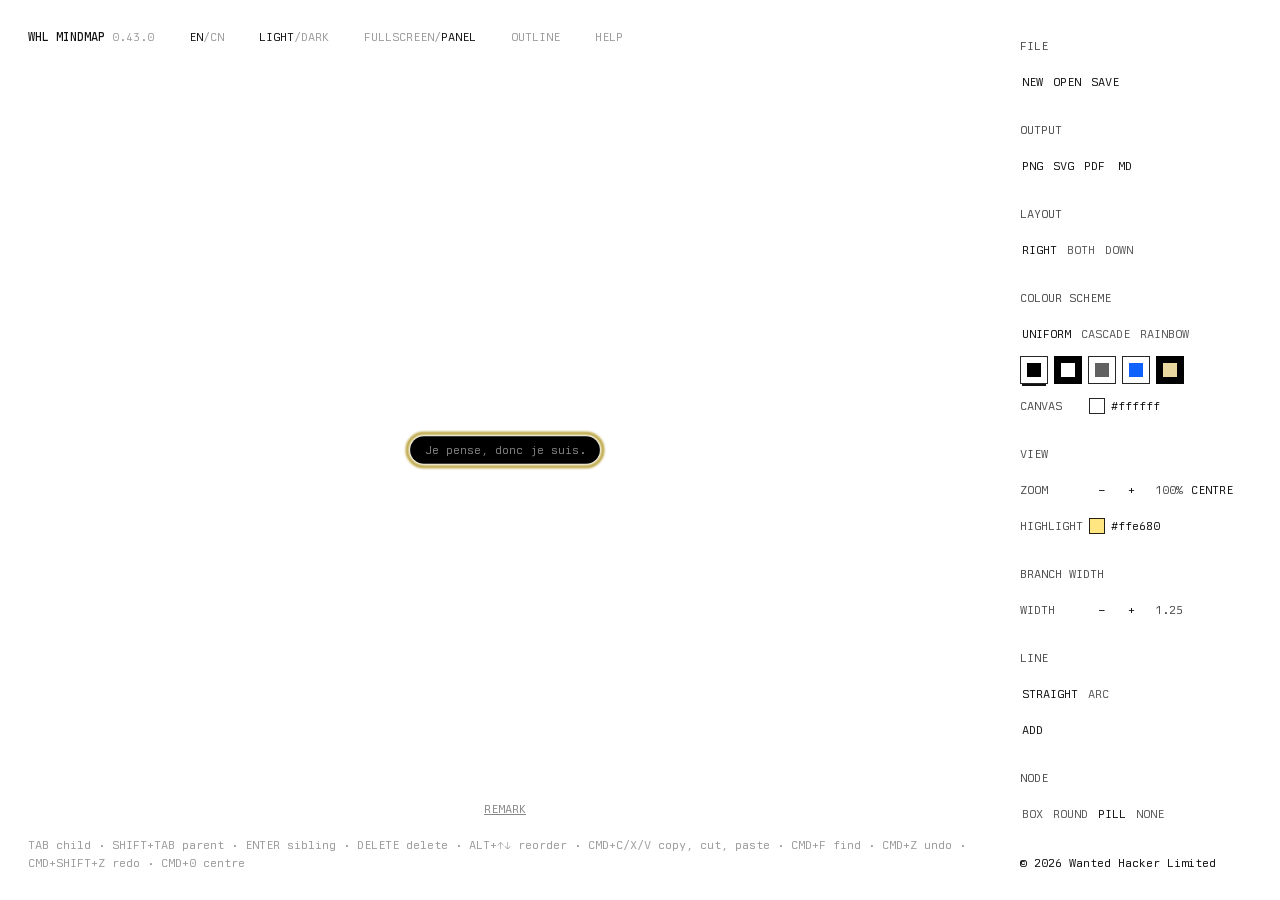
==== mindmap-preview/index.html @ 9b525551 "Deploy Mindmap 0.43.0 to the preview path only Publish the committed package from Mindmap candidate " ====
<!DOCTYPE html>
<!-- WHL Mindmap: a single-page mind-map editor. What it does and how it is
	used: SPEC.md; how to run it: README.md. Everything runs in this page;
	nothing is sent anywhere. -->
<html lang="en-GB">
<head>
<meta charset="utf-8">
<meta name="viewport" content="width=device-width, initial-scale=1, viewport-fit=cover">
<title>WHL Mindmap</title>
<!-- Favicon: IBM Carbon Design System "Model", @carbon/icons 11.92.0.
	Copyright IBM Corp. 2016, 2023. Apache-2.0; licence copied below.
	Source: https://unpkg.com/@carbon/icons@11.92.0/svg/32/model.svg
	Pristine source: src/page/carbon-model.svg. Geometry unchanged in favicon.svg;
	#111 fill and white ground added, PNG rasterised from that SVG.
	Behaviour (by eye): Model reads at 16px and 32px on light and dark tab bars.
	PNG supports Safari before SVG favicons; SVG-capable browsers can prefer
	the last declaration. Both ship in the existing index.html/src archive. -->
<link rel="icon" type="image/png" sizes="32x32" href="src/page/favicon.png">
<link rel="icon" type="image/svg+xml" sizes="any" href="src/page/favicon.svg">
<link rel="stylesheet" href="styles/base.css">
<link rel="stylesheet" href="styles/page.css">
<link rel="stylesheet" href="styles/panel.css">
<link rel="stylesheet" href="styles/picker.css">
<link rel="stylesheet" href="styles/canvas.css">
</head>
<body>

<!-- Carbon icons the page's words draw in more than one place, each kept
	once as a symbol and drawn where it is used: the up and down arrows of the
	reorder keys, in the foot and the help. The house face draws ↑ and ↓ at its
	x-height, specks at the interface's 12 pixels that read as + (found in
	use, 2026-11-13). Each arrow's view is the arrow alone, a unit and a half
	of room each side, so it fills the one character's cell the glyph took,
	and the heads of ↑ and ↓ side by side stay apart. -->
<svg class="symbols" aria-hidden="true">
<symbol id="arrow-up" viewBox="4.5 4 23 24"><path d="M16 4 6 14 7.41 15.41 15 7.83 15 28 17 28 17 7.83 24.59 15.41 26 14 16 4z"/></symbol>
<symbol id="arrow-down" viewBox="4.5 4 23 24"><path d="M24.59 16.59 17 24.17 17 4 15 4 15 24.17 7.41 16.59 6 18 16 28 26 18 24.59 16.59z"/></symbol>
</svg>

<!-- The shell, Alluvial's: one grid of four columns — the outline, the
	canvas, the help, the control panel — each folded column 0px wide, opened
	by a class of its own on the shell, and the change slides. -->
<div id="shell" class="with-panel">

<!-- The outline: the map as an indented list, kept in step with it, folded
	until OUTLINE. Its lines are written by the page. -->
<aside id="outline">
<div class="body"><button class="sheet-close" type="button" aria-label="close" data-cn-aria-label="關閉"><svg viewBox="0 0 32 32" fill="currentColor" aria-hidden="true"><path d="M24 9.4 22.6 8 16 14.6 9.4 8 8 9.4 14.6 16 8 22.6 9.4 24 16 17.4 22.6 24 24 22.6 17.4 16z"/></svg></button><div id="outline-rows" role="tree" tabindex="-1" aria-label="Outline" data-cn-aria-label="大綱"></div></div>
</aside>

<main id="main">
<!-- The map. The stage takes every pointer and wheel; the SVG draws the map
	inside one group the view moves and scales. -->
<div id="stage">
<svg id="map" xmlns="http://www.w3.org/2000/svg" role="img" aria-label="The mind map" data-cn-aria-label="思維導圖"><g id="viewport"></g></svg>
<div id="marquee" class="hidden"></div>
<textarea id="text-editor" class="hidden" spellcheck="false" aria-label="Node text" data-cn-aria-label="節點文本"></textarea>
</div>

<!-- The toggles, the notices, the remark and the foot lie over the canvas.
	The layer takes no pointer events, so clicks fall through to the map; its
	children take them back. -->
<div id="foreground">
<div id="lead">
<!-- HELP is always the title line's last button, at the master's word
	(2026-11-13, 12:38, #29): a button added later goes before it. -->
<div id="title-line"><div id="title"></div><div id="tools">
<button id="language" title="Interface language" data-cn-title="界面語言" aria-label="Interface language" data-cn-aria-label="界面語言"><span id="language-en" class="on">EN</span><span>/</span><span id="language-cn">CN</span></button>
<button id="appearance" title="Light or dark map" data-cn-title="淺色或深色導圖" aria-label="Light or dark map" data-cn-aria-label="淺色或深色導圖"><span id="appearance-light" data-cn="淺">LIGHT</span><span>/</span><span id="appearance-dark" class="on" data-cn="深">DARK</span></button>
<button id="view" title="Show or hide the control panel" data-cn-title="顯示或隱藏操作面板" aria-label="Show or hide the control panel" data-cn-aria-label="顯示或隱藏操作面板"><span id="view-full" data-cn="全屏">FULLSCREEN</span><span>/</span><span id="view-panel" class="on" data-cn="面板">PANEL</span></button>
<button id="outline-button" title="Open or fold the outline" data-cn-title="展開或收起大綱" aria-label="Open or fold the outline" data-cn-aria-label="展開或收起大綱" data-cn="大綱">OUTLINE</button>
<button id="help-button" title="Open or fold the help" data-cn-title="展開或收起幫助" aria-label="Open or fold the help" data-cn-aria-label="展開或收起幫助" data-cn="幫助">HELP</button>
</div></div>
<!-- The find field, under the title line while Cmd+F has it open: the words
	to find, and which match of how many was gone to. -->
<div id="find" class="hidden"><input id="find-field" type="text" spellcheck="false" autocomplete="off" placeholder="Find" data-cn-placeholder="查找" aria-label="Find nodes by their words or remark" data-cn-aria-label="按文本或備註查找節點"><span id="find-count" aria-live="polite"></span></div>
<div id="note" class="hidden" role="status"></div>
</div>

<div id="foot">
<!-- The selected node's remark, fixed at the bottom centre of the canvas:
	content, so by the map and not among the controls. It has no title: the
	page gives the field its name, in the live language, as its placeholder. -->
<div id="remark-area" class="hidden">
<input id="remark" type="text" spellcheck="false" autocomplete="off" aria-describedby="remark-notice remark-original">
<label id="remark-prompt" for="remark" aria-hidden="true"></label>
<span id="remark-notice" role="status" hidden></span>
<span id="remark-original" hidden></span>
</div>
<!-- The foot's line: held back, at its left, the main keys, in the keyboard
	map's own words (SPEC.md, The keyboard); double-click edits a node too but
	is not listed. Each hint is one piece that does not break, with its own
	Chinese, so a narrow line folds between hints; nor does the space before
	each separator, so a folded line never starts with one. The arrows of the
	reorder keys are the symbols above, named for screen readers. -->
<div id="foot-line">
<div id="keys"><span class="hint" data-cn="TAB 子節點">TAB child</span>&nbsp;· <span class="hint" data-cn="SHIFT+TAB 父節點">SHIFT+TAB parent</span>&nbsp;· <span class="hint" data-cn="ENTER 同級節點">ENTER sibling</span>&nbsp;· <span class="hint" data-cn="DELETE 刪除">DELETE delete</span>&nbsp;· <span class="hint">ALT+<svg class="key-arrow" role="img" aria-label="up" data-cn-aria-label="上"><use href="#arrow-up"/></svg><svg class="key-arrow" role="img" aria-label="down" data-cn-aria-label="下"><use href="#arrow-down"/></svg> <span data-cn="調整順序">reorder</span></span>&nbsp;· <span class="hint" data-cn="CMD+C/X/V 複製、剪切、粘貼">CMD+C/X/V copy, cut, paste</span>&nbsp;· <span class="hint" data-cn="CMD+F 查找">CMD+F find</span>&nbsp;· <span class="hint" data-cn="CMD+Z 撤銷">CMD+Z undo</span>&nbsp;· <span class="hint" data-cn="CMD+SHIFT+Z 重做">CMD+SHIFT+Z redo</span>&nbsp;· <span class="hint" data-cn="CMD+0 居中">CMD+0 centre</span></div>
</div>
</div>
</div>
</main>

<!-- The help: twice the control panel's width, folded until HELP. Its body
	is as wide as the open column, so the text holds still while it slides. -->
<aside id="help">
<div class="body"><button class="sheet-close" type="button" aria-label="close" data-cn-aria-label="關閉"><svg viewBox="0 0 32 32" fill="currentColor" aria-hidden="true"><path d="M24 9.4 22.6 8 16 14.6 9.4 8 8 9.4 14.6 16 8 22.6 9.4 24 16 17.4 22.6 24 24 22.6 17.4 16z"/></svg></button><div id="help-text"></div></div>
</aside>

<aside id="toolbar">
<div id="rail">
<div id="blocks">

<!-- File: the map's own file in and out. -->
<section class="panel">
	<h2 data-cn="文件">File</h2>
	<div class="control-row">
		<button class="word" data-command="new" data-cn="新建">New</button>
		<button class="word" data-command="open" data-cn="打開">Open</button>
		<button class="word" data-command="save" data-cn="保存">Save</button>
	</div>
</section>

<!-- Output: the map as a picture or an outline. -->
<section class="panel">
	<h2 data-cn="輸出">Output</h2>
	<div class="control-row">
		<button class="word" data-command="png">PNG</button>
		<button class="word" data-command="svg">SVG</button>
		<button class="word" data-command="pdf">PDF</button>
		<button class="word" data-command="markdown">MD</button>
	</div>
</section>

<!-- The map as a whole: its layout, colour scheme and independent Canvas. -->
<section class="panel">
	<h2 data-cn="布局">Layout</h2>
	<div class="control-row group" data-map="layout">
		<button class="word" data-value="right" data-cn="向右">Right</button>
		<button class="word" data-value="both" data-cn="兩側">Both</button>
		<button class="word" data-value="down" data-cn="向下">Down</button>
	</div>
</section>

<section class="panel" id="colour-scheme-panel">
	<h2 data-cn="配色方案">Colour scheme</h2>
	<div class="control-row group" data-map="colourScheme" role="group" aria-label="Colour scheme" data-cn-aria-label="配色方案">
		<button class="word" data-value="uniform" data-cn="全局同色" aria-pressed="false">Uniform</button>
		<button class="word" data-value="cascade" data-cn="層級配色" aria-pressed="false">Cascade</button>
		<button class="word" data-value="rainbow" data-cn="彩虹分支" aria-pressed="false">Rainbow</button>
	</div>
	<div class="control-row hidden" id="imported-colours" data-cn="已導入配色">Imported colours</div>
	<!-- Paired swatches are commands, not colour bindings. Their actual
		colours come from UNIFORM_PRESETS in model/colour-scheme.js. -->
	<div class="control-row uniform-presets" data-scheme-controls="uniform">
		<button type="button" class="uniform-swatch" data-uniform="0" aria-label="Black on white" data-cn-aria-label="黑色／白底" title="Black on white" data-cn-title="黑色／白底" aria-pressed="false"><span aria-hidden="true"></span></button>
		<button type="button" class="uniform-swatch" data-uniform="1" aria-label="White on black" data-cn-aria-label="白色／黑底" title="White on black" data-cn-title="白色／黑底" aria-pressed="false"><span aria-hidden="true"></span></button>
		<button type="button" class="uniform-swatch" data-uniform="2" aria-label="Grey on white" data-cn-aria-label="灰色／白底" title="Grey on white" data-cn-title="灰色／白底" aria-pressed="false"><span aria-hidden="true"></span></button>
		<button type="button" class="uniform-swatch" data-uniform="3" aria-label="IBM blue on white" data-cn-aria-label="IBM 藍／白底" title="IBM blue on white" data-cn-title="IBM 藍／白底" aria-pressed="false"><span aria-hidden="true"></span></button>
		<button type="button" class="uniform-swatch" data-uniform="4" aria-label="Pale gold on black" data-cn-aria-label="淡金色／黑底" title="Pale gold on black" data-cn-title="淡金色／黑底" aria-pressed="false"><span aria-hidden="true"></span></button>
	</div>
	<div class="control-row hidden" data-scheme-controls="cascade">
		<span class="label" data-cn="主色">Primary</span>
		<button type="button" class="chip" data-for="primary-colour" title="Pick" data-cn-title="選擇顏色" aria-label="Pick the primary colour" data-cn-aria-label="選擇主色"></button>
		<input type="text" class="hex" id="primary-colour" data-setting="primary" spellcheck="false" aria-label="Primary colour" data-cn-aria-label="主色">
	</div>
	<div class="control-row hidden" data-scheme-controls="rainbow">
		<label class="label" for="rainbow-chroma" data-cn="色度">Chroma</label>
		<input type="range" id="rainbow-chroma" data-setting="chroma" min="0" max="0.24" step="0.005" value="0.12" aria-label="Chroma" data-cn-aria-label="色度">
		<span class="value" data-shows="rainbow-chroma">0.12</span>
	</div>
	<div class="control-row">
		<span class="label" data-cn="畫布">Canvas</span>
		<button type="button" class="chip" data-for="canvas-colour" title="Pick" data-cn-title="選擇顏色" aria-label="Pick the canvas colour" data-cn-aria-label="選擇畫布顏色"></button>
		<input type="text" class="hex" id="canvas-colour" data-setting="canvas" spellcheck="false" aria-label="Canvas colour" data-cn-aria-label="畫布顏色">
	</div>
</section>

<!-- View: how large the map is shown, never how large it is exported. -->
<section class="panel">
	<h2 data-cn="視圖">View</h2>
	<div class="control-row">
		<span class="label" data-cn="縮放">Zoom</span>
		<button class="word" data-command="zoom-out" title="Zoom out by 10%" data-cn-title="縮小 10%" aria-label="Zoom out by 10%" data-cn-aria-label="縮小 10%">−</button>
		<button class="word" data-command="zoom-in" title="Zoom in by 10%" data-cn-title="放大 10%" aria-label="Zoom in by 10%" data-cn-aria-label="放大 10%">+</button>
		<span class="value" id="zoom-value"></span>
		<button class="word" data-command="centre" data-cn="居中">Centre</button>
	</div>
	<div class="control-row">
		<span class="label" data-cn="高亮色">Highlight</span>
		<button type="button" class="chip" data-for="highlight-colour" title="Pick" data-cn-title="選擇顏色" aria-label="Pick the highlight colour" data-cn-aria-label="選擇高亮色"></button>
		<input type="text" class="hex" id="highlight-colour" data-setting="highlight" spellcheck="false" aria-label="Highlight colour" data-cn-aria-label="高亮色">
	</div>
</section>

<!-- Branch width belongs to the whole map and is always at hand, above
	every selection-only row so selecting never moves it (2026-11-13, #33). -->
<section class="panel" id="branch-width-panel">
	<h2 data-cn="分支寬度">Branch width</h2>
	<div class="control-row stepper" id="branch-width" data-style="branch" data-property="width" data-step="0.25" data-scope="map">
		<span class="label" data-cn="寬度">Width</span>
		<button class="word" data-steps="-1" title="Thinner" data-cn-title="變細" aria-label="Make the branch thinner" data-cn-aria-label="分支變細">−</button>
		<button class="word" data-steps="1" title="Thicker" data-cn-title="變粗" aria-label="Make the branch thicker" data-cn-aria-label="分支變粗">+</button>
		<span class="value"></span>
	</div>
</section>

<!-- Below here the panel's sections show only with a selection: the
	Line section's form and ADD are always there, its own rows only with a
	line selected; Node and Branch only with nodes selected. They stand under every
	section always shown, so showing or hiding them moves nothing else. -->

<!-- Line: auxiliary lines between any two nodes. The form every line of
	the map takes, straight or arc, and ADD are always here; the rows under
	them are the selected line's own. A line has no SHAPE: every corner of a
	straight line is round (2026-11-12). -->
<section class="panel" id="line-panel">
	<h2 data-cn="輔助線">Line</h2>
	<div class="control-row group" data-map="lineForm">
		<button class="word" data-value="straight" data-cn="直線">Straight</button>
		<button class="word" data-value="arc" data-cn="弧線">Arc</button>
	</div>
	<div class="control-row">
		<button class="word" data-command="add-line" data-cn="添加">Add</button>
	</div>
	<div id="line-rows">
		<div class="control-row">
			<span class="label" data-cn="標籤">Label</span>
			<input type="text" id="line-label" class="wide" spellcheck="false" aria-label="Line label" data-cn-aria-label="輔助線標籤">
		</div>
		<div class="control-row">
			<span class="label" data-cn="顏色">Colour</span>
			<button type="button" class="chip" data-for="line-colour" title="Pick" data-cn-title="選擇顏色" aria-label="Pick the line colour" data-cn-aria-label="選擇輔助線顏色"></button>
			<input type="text" class="hex" id="line-colour" data-style="line" data-property="colour" spellcheck="false" aria-label="Line colour" data-cn-aria-label="輔助線顏色">
		</div>
		<div class="control-row stepper" id="line-width" data-style="line" data-property="width" data-step="0.25">
			<span class="label" data-cn="寬度">Width</span>
			<button class="word" data-steps="-1" title="Thinner" data-cn-title="變細" aria-label="Make the line thinner" data-cn-aria-label="輔助線變細">−</button>
			<button class="word" data-steps="1" title="Thicker" data-cn-title="變粗" aria-label="Make the line thicker" data-cn-aria-label="輔助線變粗">+</button>
			<span class="value"></span>
		</div>
		<div class="control-row group" data-style="line" data-property="dash">
			<button class="word" data-value="solid" data-cn="實線">Solid</button>
			<button class="word" data-value="dashed" data-cn="虛線">Dashed</button>
			<button class="word" data-value="dotted" data-cn="點線">Dotted</button>
		</div>
		<div class="control-row">
			<button class="word" data-command="default-line" data-cn="設為默認">Set as default</button>
			<button class="word" data-command="delete-line" data-cn="刪除">Delete</button>
		</div>
	</div>
</section>

<!-- Node: the selected nodes' look. Shown while nodes are selected. -->
<section class="panel" id="node-panel">
	<h2 id="node-heading">Node</h2>
	<div class="control-row group" data-style="node" data-property="shape">
		<button class="word" data-value="box" data-cn="矩形">Box</button>
		<button class="word" data-value="round" data-cn="圓角">Round</button>
		<button class="word" data-value="pill" data-cn="膠囊">Pill</button>
		<button class="word" data-value="none" data-cn="無">None</button>
	</div>
	<div class="control-row">
		<span class="label" data-cn="填充">Fill</span>
		<button type="button" class="chip" data-for="node-fill" title="Pick" data-cn-title="選擇顏色" aria-label="Pick the fill" data-cn-aria-label="選擇填充顏色"></button>
		<input type="text" class="hex" id="node-fill" data-style="node" data-property="fill" spellcheck="false" aria-label="Fill" data-cn-aria-label="填充">
	</div>
	<div class="control-row">
		<span class="label" data-cn="邊框">Border</span>
		<button type="button" class="chip" data-for="node-border" title="Pick" data-cn-title="選擇顏色" aria-label="Pick the border" data-cn-aria-label="選擇邊框顏色"></button>
		<input type="text" class="hex" id="node-border" data-style="node" data-property="border" spellcheck="false" aria-label="Border" data-cn-aria-label="邊框">
	</div>
	<div class="control-row stepper" id="node-border-width" data-style="node" data-property="borderWidth" data-step="1">
		<span class="label" data-cn="寬度">Width</span>
		<button class="word" data-steps="-1" title="Thinner" data-cn-title="變細" aria-label="Make the border thinner" data-cn-aria-label="邊框變細">−</button>
		<button class="word" data-steps="1" title="Thicker" data-cn-title="變粗" aria-label="Make the border thicker" data-cn-aria-label="邊框變粗">+</button>
		<span class="value"></span>
	</div>
	<div class="control-row group" data-style="node" data-property="font">
		<button class="word" data-value="mono" data-cn="等寬">Mono</button>
		<button class="word" data-value="sans" data-cn="無襯線">Sans</button>
		<button class="word" data-value="serif" data-cn="襯線">Serif</button>
	</div>
	<div class="control-row">
		<span class="label" data-cn="字號">Size</span>
		<input type="range" id="node-font-size" data-style="node" data-property="fontSize" min="8" max="72" step="1" aria-label="Font size" data-cn-aria-label="字號">
		<span class="value" data-shows="node-font-size"></span>
	</div>
	<div class="control-row">
		<span class="label" data-cn="文字顏色">Text</span>
		<button type="button" class="chip" data-for="node-text-colour" title="Pick" data-cn-title="選擇顏色" aria-label="Pick the text colour" data-cn-aria-label="選擇文字顏色"></button>
		<input type="text" class="hex" id="node-text-colour" data-style="node" data-property="textColour" spellcheck="false" aria-label="Text colour" data-cn-aria-label="文字顏色">
	</div>
	<div class="control-row">
		<button class="word" data-command="default-node" data-cn="設為默認">Set as default</button>
		<button class="word" data-command="clear-style" data-cn="清除">Clear</button>
	</div>
</section>

<!-- Branch: the lines from the selected nodes to their parents. -->
<section class="panel" id="branch-panel">
	<h2 data-cn="分支">Branch</h2>
	<div class="control-row group" data-style="branch" data-property="shape">
		<button class="word" data-value="curve" data-cn="曲線">Curve</button>
		<button class="word" data-value="elbow" data-cn="折線">Elbow</button>
		<button class="word" data-value="straight" data-cn="直線">Straight</button>
	</div>
	<div class="control-row">
		<span class="label" data-cn="顏色">Colour</span>
		<button type="button" class="chip" data-for="branch-colour" title="Pick" data-cn-title="選擇顏色" aria-label="Pick the branch colour" data-cn-aria-label="選擇分支顏色"></button>
		<input type="text" class="hex" id="branch-colour" data-style="branch" data-property="colour" spellcheck="false" aria-label="Branch colour" data-cn-aria-label="分支顏色">
	</div>
	<div class="control-row group" data-style="branch" data-property="dash">
		<button class="word" data-value="solid" data-cn="實線">Solid</button>
		<button class="word" data-value="dashed" data-cn="虛線">Dashed</button>
	</div>
</section>

</div>
</div>
<!-- The copyright stands at the panel's foot, below what scrolls. -->
<div id="copy">© 2026 Wanted Hacker Limited</div>
</aside>

</div>

<!-- The colour picker, the house's (the Gradient tool's): a hue strip over a
	chroma × lightness field. Opened from the chip beside any hex field, it
	edits that field. It floats over the shell, so it stands outside it. The
	close icon is an IBM Carbon Design System glyph (Apache-2.0). -->
<div id="picker" class="hidden">
	<button id="picker-close" type="button" title="Close" data-cn-title="關閉" aria-label="Close" data-cn-aria-label="關閉"><svg viewBox="0 0 32 32" fill="currentColor" aria-hidden="true"><path d="M24 9.4 22.6 8 16 14.6 9.4 8 8 9.4 14.6 16 8 22.6 9.4 24 16 17.4 22.6 24 24 22.6 17.4 16z"/></svg></button>
	<div id="hue-wrap"><canvas id="hue" width="176" height="14"></canvas><div id="hue-dot"></div></div>
	<div id="field-wrap"><canvas id="field" width="132" height="88"></canvas><div id="dot"></div></div>
	<div class="picker-row"><input type="text" id="picker-hex" spellcheck="false" aria-label="Hex" data-cn-aria-label="十六進制顏色代碼"></div>
</div>

<input type="file" id="open-file" accept=".json,.md,.markdown,.txt,application/json,text/markdown,text/plain" hidden>

<script type="module" src="src/page/page.js"></script>

</body>
</html>

<!-- The favicon's Apache-2.0 licence, copied from @carbon/icons 11.92.0/LICENSE.
	Kept in this shipped file so the existing deployment archive carries it.

Apache License
Version 2.0, January 2004
http://www.apache.org/licenses/

TERMS AND CONDITIONS FOR USE, REPRODUCTION, AND DISTRIBUTION

1. Definitions.

"License" shall mean the terms and conditions for use, reproduction,
and distribution as defined by Sections 1 through 9 of this document.

"Licensor" shall mean the copyright owner or entity authorized by
the copyright owner that is granting the License.

"Legal Entity" shall mean the union of the acting entity and all
other entities that control, are controlled by, or are under common
control with that entity. For the purposes of this definition,
"control" means (i) the power, direct or indirect, to cause the
direction or management of such entity, whether by contract or
otherwise, or (ii) ownership of fifty percent (50%) or more of the
outstanding shares, or (iii) beneficial ownership of such entity.

"You" (or "Your") shall mean an individual or Legal Entity
exercising permissions granted by this License.

"Source" form shall mean the preferred form for making modifications,
including but not limited to software source code, documentation
source, and configuration files.

"Object" form shall mean any form resulting from mechanical
transformation or translation of a Source form, including but
not limited to compiled object code, generated documentation,
and conversions to other media types.

"Work" shall mean the work of authorship, whether in Source or
Object form, made available under the License, as indicated by a
copyright notice that is included in or attached to the work
(an example is provided in the Appendix below).

"Derivative Works" shall mean any work, whether in Source or Object
form, that is based on (or derived from) the Work and for which the
editorial revisions, annotations, elaborations, or other modifications
represent, as a whole, an original work of authorship. For the purposes
of this License, Derivative Works shall not include works that remain
separable from, or merely link (or bind by name) to the interfaces of,
the Work and Derivative Works thereof.

"Contribution" shall mean any work of authorship, including
the original version of the Work and any modifications or additions
to that Work or Derivative Works thereof, that is intentionally
submitted to Licensor for inclusion in the Work by the copyright owner
or by an individual or Legal Entity authorized to submit on behalf of
the copyright owner. For the purposes of this definition, "submitted"
means any form of electronic, verbal, or written communication sent
to the Licensor or its representatives, including but not limited to
communication on electronic mailing lists, source code control systems,
and issue tracking systems that are managed by, or on behalf of, the
Licensor for the purpose of discussing and improving the Work, but
excluding communication that is conspicuously marked or otherwise
designated in writing by the copyright owner as "Not a Contribution."

"Contributor" shall mean Licensor and any individual or Legal Entity
on behalf of whom a Contribution has been received by Licensor and
subsequently incorporated within the Work.

2. Grant of Copyright License. Subject to the terms and conditions of
this License, each Contributor hereby grants to You a perpetual,
worldwide, non-exclusive, no-charge, royalty-free, irrevocable
copyright license to reproduce, prepare Derivative Works of,
publicly display, publicly perform, sublicense, and distribute the
Work and such Derivative Works in Source or Object form.

3. Grant of Patent License. Subject to the terms and conditions of
this License, each Contributor hereby grants to You a perpetual,
worldwide, non-exclusive, no-charge, royalty-free, irrevocable
(except as stated in this section) patent license to make, have made,
use, offer to sell, sell, import, and otherwise transfer the Work,
where such license applies only to those patent claims licensable
by such Contributor that are necessarily infringed by their
Contribution(s) alone or by combination of their Contribution(s)
with the Work to which such Contribution(s) was submitted. If You
institute patent litigation against any entity (including a
cross-claim or counterclaim in a lawsuit) alleging that the Work
or a Contribution incorporated within the Work constitutes direct
or contributory patent infringement, then any patent licenses
granted to You under this License for that Work shall terminate
as of the date such litigation is filed.

4. Redistribution. You may reproduce and distribute copies of the
Work or Derivative Works thereof in any medium, with or without
modifications, and in Source or Object form, provided that You
meet the following conditions:

(a) You must give any other recipients of the Work or
Derivative Works a copy of this License; and

(b) You must cause any modified files to carry prominent notices
stating that You changed the files; and

(c) You must retain, in the Source form of any Derivative Works
that You distribute, all copyright, patent, trademark, and
attribution notices from the Source form of the Work,
excluding those notices that do not pertain to any part of
the Derivative Works; and

(d) If the Work includes a "NOTICE" text file as part of its
distribution, then any Derivative Works that You distribute must
include a readable copy of the attribution notices contained
within such NOTICE file, excluding those notices that do not
pertain to any part of the Derivative Works, in at least one
of the following places: within a NOTICE text file distributed
as part of the Derivative Works; within the Source form or
documentation, if provided along with the Derivative Works; or,
within a display generated by the Derivative Works, if and
wherever such third-party notices normally appear. The contents
of the NOTICE file are for informational purposes only and
do not modify the License. You may add Your own attribution
notices within Derivative Works that You distribute, alongside
or as an addendum to the NOTICE text from the Work, provided
that such additional attribution notices cannot be construed
as modifying the License.

You may add Your own copyright statement to Your modifications and
may provide additional or different license terms and conditions
for use, reproduction, or distribution of Your modifications, or
for any such Derivative Works as a whole, provided Your use,
reproduction, and distribution of the Work otherwise complies with
the conditions stated in this License.

5. Submission of Contributions. Unless You explicitly state otherwise,
any Contribution intentionally submitted for inclusion in the Work
by You to the Licensor shall be under the terms and conditions of
this License, without any additional terms or conditions.
Notwithstanding the above, nothing herein shall supersede or modify
the terms of any separate license agreement you may have executed
with Licensor regarding such Contributions.

6. Trademarks. This License does not grant permission to use the trade
names, trademarks, service marks, or product names of the Licensor,
except as required for reasonable and customary use in describing the
origin of the Work and reproducing the content of the NOTICE file.

7. Disclaimer of Warranty. Unless required by applicable law or
agreed to in writing, Licensor provides the Work (and each
Contributor provides its Contributions) on an "AS IS" BASIS,
WITHOUT WARRANTIES OR CONDITIONS OF ANY KIND, either express or
implied, including, without limitation, any warranties or conditions
of TITLE, NON-INFRINGEMENT, MERCHANTABILITY, or FITNESS FOR A
PARTICULAR PURPOSE. You are solely responsible for determining the
appropriateness of using or redistributing the Work and assume any
risks associated with Your exercise of permissions under this License.

8. Limitation of Liability. In no event and under no legal theory,
whether in tort (including negligence), contract, or otherwise,
unless required by applicable law (such as deliberate and grossly
negligent acts) or agreed to in writing, shall any Contributor be
liable to You for damages, including any direct, indirect, special,
incidental, or consequential damages of any character arising as a
result of this License or out of the use or inability to use the
Work (including but not limited to damages for loss of goodwill,
work stoppage, computer failure or malfunction, or any and all
other commercial damages or losses), even if such Contributor
has been advised of the possibility of such damages.

9. Accepting Warranty or Additional Liability. While redistributing
the Work or Derivative Works thereof, You may choose to offer,
and charge a fee for, acceptance of support, warranty, indemnity,
or other liability obligations and/or rights consistent with this
License. However, in accepting such obligations, You may act only
on Your own behalf and on Your sole responsibility, not on behalf
of any other Contributor, and only if You agree to indemnify,
defend, and hold each Contributor harmless for any liability
incurred by, or claims asserted against, such Contributor by reason
of your accepting any such warranty or additional liability.

END OF TERMS AND CONDITIONS

APPENDIX: How to apply the Apache License to your work.

To apply the Apache License to your work, attach the following
boilerplate notice, with the fields enclosed by brackets "{}"
replaced with your own identifying information. (Don't include
the brackets!) The text should be enclosed in the appropriate
comment syntax for the file format. We also recommend that a
file or class name and description of purpose be included on the
same "printed page" as the copyright notice for easier
identification within third-party archives.

Copyright 2015 IBM Corp.

Licensed under the Apache License, Version 2.0 (the "License");
you may not use this file except in compliance with the License.
You may obtain a copy of the License at

http://www.apache.org/licenses/LICENSE-2.0

Unless required by applicable law or agreed to in writing, software
distributed under the License is distributed on an "AS IS" BASIS,
WITHOUT WARRANTIES OR CONDITIONS OF ANY KIND, either express or implied.
See the License for the specific language governing permissions and
limitations under the License.
-->
---- mindmap-preview/styles/base.css ----
/* WHL Mindmap — the entry stylesheet: the order of every layer, the house
	face, the tokens, and the element defaults. The other files each fill one
	layer: page (the shell and what lies over the canvas), panel (the
	controls), picker (the colour picker), canvas (the map). */
@layer base, page, panel, picker, canvas;

@layer base {
	/* Berkeley Mono lives beside the page as berkeley.woff2, exactly as it does
		beside Gradient and Alluvial; a machine with neither the file nor the
		installed face steps down to IBM Plex Mono. The face is licensed per seat
		and never enters the repository (.gitignore bars *.woff2). */
	@font-face {
		font-family: "Berkeley Mono";
		src: url(../berkeley.woff2) format("woff2");
		font-weight: 100 900;
		font-stretch: 60% 100%;
		font-style: oblique -16deg 0deg;
		font-display: block;
	}

	:root {
		/* The house law for every WHL site: Berkeley Mono, IBM Plex Mono,
			monospace — one size, one set of weight rules. No face is embedded for
			the Chinese interface; it takes whatever the system hands it. The
			Chinese face is IBM Plex Sans TC, since every app on whl.ltd writes
			Traditional Chinese only (the master's rule, 2026-11-12). */
		--mindmap-font-mono: "Berkeley Mono", "IBM Plex Mono", "IBM Plex Sans TC", monospace;
		--base-font-size: 0.75rem;
		--base-line-height: 1.5;
		--base-row-height: 36px;                    /* one panel row = two line boxes */
		--base-min-width: 960px;                    /* the narrowest window the page is drawn for */
		--base-edge-gap: 3px;                       /* how far the layer over the canvas sits off the window's edge */
		--page-margin: 4ch;                         /* content to edge — the house law */
		--panel-width: 252px;
		--panel-width-wide: calc(var(--panel-width) * 2);
		--panel-column: calc(var(--panel-width) + var(--page-margin) - 10px);
		--help-column: calc(var(--panel-column) * 2);
		--outline-column: var(--panel-column);
		/* The ground is the map's own background; the page sets it with the
			map. The ink and the interface's lines turn black on a light ground. */
		--ground: #0b0b0b;
		--ink: #ffffff;
		--line-strong: rgba(255, 255, 255, .34);
		--line-mid: rgba(255, 255, 255, .55);
		--line-soft: rgba(255, 255, 255, .28);
		--line-faint: rgba(255, 255, 255, .1);
		/* Ink held back, as an unchosen word is, in its colour rather than by
			the element's transparency, so what stands behind it can be solid. */
		--ink-held: rgba(255, 255, 255, .42);
		/* The edge of a thing that may wear the ground's own colour, such as
			the canvas colour's chip: a strength that stands 3 to 1 from every
			one of the 16.7 million grounds, a bright red being the hardest
			(3.33 at #f30404). The other lines fell to 1.7, and the chip vanished
			(found in use, 2026-11-12); 0.75 still fell to 2.77 on #f30000, and
			0.8 held by a hair, 3.05, too fine for the browser's rounding. */
		--line-edge: rgba(255, 255, 255, .85);
		--tile-fill: rgba(0, 0, 0, .62);
		/* The selection's glow, pale yellow unless the user picks another (page.js). */
		--highlight: #ffe680;
		/* The solid colour every band in the highlight is drawn in, laid over its
			ground already, which the page sets with the ground so the band is seen
			on it and its words read (colour.js, highlightOn); until it does, the
			highlight itself. */
		--highlight-mark: var(--highlight);
		/* The selection's glow, drawn so for the share of it its blur lets through. */
		--glow-mark: var(--highlight);
		--glow-strength: .4;
		/* The z-index registry. */
		--z-editor: 5;
		--z-foreground: 10;
		--z-picker: 20;
	}

	/* Black on a light ground reads lighter than white on a dark one at the
		same alpha, so each line is a touch heavier in black. */
	:root.ink-dark {
		--ink: #111111;
		--line-strong: rgba(0, 0, 0, .42);
		--line-mid: rgba(0, 0, 0, .62);
		--line-soft: rgba(0, 0, 0, .34);
		--line-faint: rgba(0, 0, 0, .12);
		--ink-held: rgba(17, 17, 17, .42);
		--line-edge: rgba(0, 0, 0, .85);
	}

	* { box-sizing: border-box; border-radius: 0 !important; }

	html, body { height: 100%; margin: 0; background: var(--ground); overscroll-behavior: none; }

	body {
		min-width: var(--base-min-width);
		overflow-x: auto;
		overflow-y: hidden;
		font-family: var(--mindmap-font-mono);
		font-size: var(--base-font-size);
		line-height: var(--base-line-height);
		color: var(--ink);
		-webkit-font-smoothing: antialiased;
	}

	button, input, select, textarea { font-family: inherit; font-size: inherit; color: inherit; }

	/* No focus box: nothing else in this interface is boxed. A button the
		keyboard has reached, in the title line, the outline, the help or the
		panel, is marked instead, at the master's word (#19), as a selected line
		of the outline is: on a band of the highlight, as it is drawn on the
		ground so it is seen there (--highlight-mark, page.js). A button the
		pointer pressed has let the focus go (keyboard.js), so only the
		keyboard's button is marked. The button is a stacking context of its
		own, so the band lies under its letters, not over them. A band is held
		back with any button held back, so each held-back button comes up to
		full strength while it is reached, beside its hover in its own layer;
		a chip is ringed instead, so its own colour shows (panel.css). */
	:focus, :focus-visible { outline: none; }
	button:focus-visible { position: relative; z-index: 0; }
	button:focus-visible::before {
		content: "";
		position: absolute;
		inset: 0;
		z-index: -1;
		background: var(--highlight-mark);
		pointer-events: none;
	}

	.hidden { display: none !important; }
}
---- mindmap-preview/styles/page.css ----
/* WHL Mindmap — the shell, and what lies over the canvas: the title line,
	the notices, the remark, the foot with its key hints; the outline column
	and the help column. */
@layer page {
	/* ── Shell: outline | canvas | help | panel, Alluvial's ───────────────
		One grid, four columns: a folded column is 0px wide, each opened by a
		class of its own on the shell, and the change slides. Each column
		clips, so its content is cut, not squeezed, while it slides; clip, not
		hidden, which a script may still scroll: the outline, narrow as it
		slid open, was scrolled sideways to bring its selected line into
		sight, and its lines slid back 29 pixels as it widened (found in
		test, 2026-11-13). */
	#shell {
		--outline-open: 0px;
		--help-open: 0px;
		--panel-open: 0px;
		display: grid;
		grid-template-rows: 1fr;
		grid-template-columns: var(--outline-open) 1fr var(--help-open) var(--panel-open);
		width: 100%;
		height: 100%;
		transition: grid-template-columns .2s ease;
	}
	#shell.with-outline { --outline-open: var(--outline-column); }
	#shell.with-help { --help-open: var(--help-column); }
	#shell.with-panel { --panel-open: var(--panel-column); }
	#outline, #main, #help, #toolbar { grid-row: 1; min-width: 0; min-height: 0; overflow: clip; }
	#outline { grid-column: 1; }
	#main { grid-column: 2; position: relative; }
	#help { grid-column: 3; }
	#toolbar { grid-column: 4; }

	/* ── Over the canvas ──────────────────────────────────────────────────
		The layer takes no pointer events, so the map below takes them; its
		children take them back, which also makes their text selectable. One
		column, as wide as the canvas and never wider, so what lies over the
		canvas folds within it: the title line stood in a column of its own,
		twice the panel's width, and ran past the canvas's edge, which cut
		OUTLINE to OUTLI with HELP open at 1440 wide (found in review,
		2026-11-13). */
	#foreground {
		position: absolute;
		inset: 0;
		z-index: var(--z-foreground);
		display: grid;
		grid-template-columns: minmax(0, 1fr);
		grid-template-rows: auto 1fr auto;
		gap: var(--base-edge-gap);
		padding: var(--base-edge-gap);
		padding-bottom: calc(var(--base-edge-gap) + env(safe-area-inset-bottom));
		pointer-events: none;
	}
	#foreground > * { pointer-events: auto; }
	/* The foot spans the canvas and, with the remark, stands tall over it:
		only what is in it takes the pointer, so the map under the rest of it
		can still be pressed, dragged and scrolled (found in review, 2026-11-12). */
	#foreground > #foot, #foot-line { pointer-events: none; }
	#remark-area { pointer-events: auto; }

	/* The lead spans the canvas, but only what is in it takes the pointer, so
		the map beside the title line can still be pressed. */
	#lead {
		grid-row: 1;
		margin: calc(var(--page-margin) - var(--base-edge-gap));
		-webkit-user-select: text;
		user-select: text;
		pointer-events: none;
	}
	#lead > * { pointer-events: auto; }

	/* The title line: the name and version, then the toggles five characters
		on and five apart — a flex row, so nothing is measured. As wide as what
		it holds, it is one line wherever the canvas is wide enough for it;
		where it is not, it folds between the name and the toggles, and then
		between toggles, a line under another, as the foot's hints fold, and
		no button is cut at the canvas's edge. */
	#title-line { display: flex; flex-wrap: wrap; column-gap: 5ch; width: fit-content; margin-bottom: calc(var(--base-line-height) * var(--base-font-size)); }
	/* The name is one line, never folded: the title line folds after it instead. */
	#title { font-weight: 500; white-space: nowrap; }
	/* The version shares the title's line but not its voice: a stamp, not part of the name. */
	#version { font-weight: 400; opacity: .4; }

	/* The toggles are two words with a slash between, the live one in full
		ink; HELP is one word, in full ink while the help is open. */
	#tools { display: flex; flex-wrap: wrap; column-gap: 5ch; }
	#language, #appearance, #view, #help-button, #outline-button {
		line-height: var(--base-line-height);
		background: none;
		border: 0;
		padding: 0;
		cursor: pointer;
		white-space: pre;
	}
	#language span, #appearance span, #view span, #help-button, #outline-button { opacity: .42; }
	#language span.on, #appearance span.on, #view span.on, #help-button.on, #outline-button.on { opacity: 1; }
	/* HELP and OUTLINE come up to full ink while the keyboard is on them, as
		their band is held back with them (base.css); a toggle's two words keep
		their strengths on its band, so it still says which is live. */
	#help-button:focus-visible, #outline-button:focus-visible { opacity: 1; }

	/* The find field: its words on the map's own ground, a hairline under
		them as under the remark, and which match of how many beside it, held back. */
	#find { display: flex; align-items: baseline; gap: 2ch; width: max-content; margin-top: calc(var(--base-line-height) * var(--base-font-size)); }
	#find-field {
		width: 24ch;
		margin: 0;
		padding: 0;
		border: 0;
		border-bottom: 1px solid var(--line-soft);
		background: var(--ground);
		color: inherit;
		line-height: var(--base-line-height);
	}
	#find-field::placeholder { color: inherit; opacity: .45; }
	#find-count { color: var(--ink-held); font-variant-numeric: tabular-nums; }

	/* A notice keeps a ground of its own: it is transient and must read over whatever map lies behind it. */
	#note {
		margin-top: calc(var(--base-line-height) * var(--base-font-size));
		width: max-content;
		max-width: var(--panel-width-wide);
		padding: 8px 18px;
		background: var(--tile-fill);
		backdrop-filter: blur(16px) saturate(1.2);
		-webkit-backdrop-filter: blur(16px) saturate(1.2);
		color: #ffffff;
	}

	#foot {
		grid-row: 3;
		align-self: end;
		margin: calc(var(--page-margin) - var(--base-edge-gap));
		-webkit-user-select: text;
		user-select: text;
	}
	/* The key hints at the left of the foot's line. Where the line is too
		short for them, they fold onto lines of their own above. */
	#foot-line { display: flex; align-items: flex-end; }
	/* Quiet: held back as an unchosen word is, never in the way. They stand
		on a backdrop of the canvas's own colour, a little wider than the words,
		so where the map runs under them no node's words show through (found in
		use, 2026-11-12); the edge is a shadow, so the words do not move.
		Behaviour (by eye): the hints read as quieter than the words of the page. */
	#keys {
		min-width: 0;
		text-align: left;
		color: var(--ink-held);
		background: var(--ground);
		box-shadow: 0 0 0 4px var(--ground);
	}
	/* The hints are only read, so they take no pointer: folded, they cover a
		block of the canvas, and the map under it still takes presses and scrolls. */
	/* Each hint is one piece: a narrow line folds between hints, never inside one. */
	#keys .hint { white-space: nowrap; }

	/* The symbols the page's words draw take no room of their own. */
	.symbols { position: absolute; width: 0; height: 0; overflow: hidden; }
	/* A key's arrow, Carbon's, in the words' own ink: one character's cell
		wide, as the glyph it stands for was, so the foot's hints take no more
		room (at 1728 wide they fit its line with under 3 pixels to spare), and
		standing from the baseline nearly as tall as the capitals beside it. A
		key named with an arrow is one piece, never folded between ALT and the
		arrow. */
	.key-arrow { width: 0.6em; height: calc(0.6em * 24 / 23); fill: currentColor; }
	.chord { white-space: nowrap; }

	/* The remark is content: one centred line at the node's normal 12px,
		independent of panel size or node styling. Only the empty prompt's word
		is underlined. The ground covers nodes behind it, the native text input
		scrolls horizontally while editing, and the font never shrinks.
		Behaviour (by eye): the remark reads over any map behind it. */
	/* Half the canvas's width, at the master's word (2026-11-12), and no wider
		than 640px: the foot is the canvas less a page margin each side. */
	#remark-area {
		position: relative;
		background: var(--ground);
		width: min(640px, (100% + 2 * var(--page-margin)) / 2);
		margin: 0 auto calc(var(--base-line-height) * var(--base-font-size));
	}
	#remark {
		/* The caret must paint above the prompt's highlight. The area's ground
			still covers the map when the empty input itself is transparent. */
		position: relative;
		z-index: var(--z-editor);
		display: block;
		width: 100%;
		margin: 0;
		padding: 0;
		border: 0;
		background: var(--ground);
		color: var(--ink);
		font-size: 12px;
		line-height: var(--base-line-height);
		text-align: center;
		opacity: 1;
	}
	#remark::placeholder { color: transparent; }
	#remark:placeholder-shown { background: transparent; }
	/* The empty word takes the same highlight band as a focused word-button,
		not a field-wide rule or box. Written content stays on the canvas ground. */
	#remark:focus-visible + #remark-prompt { background: var(--highlight-mark); opacity: 1; }
	#remark-prompt {
		font-size: 12px;
		position: absolute;
		top: 0;
		left: 50%;
		transform: translateX(-50%);
		text-decoration: underline;
		color: var(--ink);
		opacity: .5;
		line-height: var(--base-line-height);
		pointer-events: none;
	}
	#remark-prompt[hidden], #remark-notice[hidden], #remark-original[hidden] { display: none; }
	#remark-notice, #remark-original {
		position: absolute;
		bottom: calc(100% + 8px);
		left: 0;
		width: 100%;
		padding: 4px;
		background: var(--ground);
		color: var(--ink);
		text-align: center;
	}
	#remark-original { display: none; white-space: pre-wrap; overflow-wrap: anywhere; max-height: 30vh; overflow: auto; }
	#remark-area:focus-within #remark-original:not([hidden]),
	#remark-area:hover #remark-original:not([hidden]) { display: block; }
	#remark-area:has(#remark-notice:not([hidden])) #remark-original { display: none; }

	/* ── Help: the middle column, twice the panel's, folded until HELP ────
		The body is as wide as the open column, so the prose holds still while
		the column slides shut over it. */
	#help .body {
		width: var(--help-column);
		height: 100%;
		overflow-y: auto;
		overflow-x: hidden;
		overscroll-behavior: none;
		padding: calc(var(--page-margin) - 4px) var(--page-margin) var(--page-margin) var(--page-margin);
		-webkit-user-select: text;
		user-select: text;
	}
	/* The sheet opens under its door, the Carbon close icon at 16px, a blank line between door and text. */
	.sheet-close {
		display: block;
		background: none;
		border: 0;
		padding: 0;
		color: inherit;
		cursor: pointer;
		opacity: .55;
		margin-bottom: calc(var(--base-line-height) * var(--base-font-size));
	}
	.sheet-close:hover, .sheet-close:focus-visible { opacity: 1; }
	.sheet-close svg { display: block; width: 16px; height: 16px; }
	#help-text p { margin: 0 0 calc(var(--base-line-height) * var(--base-font-size)); }
	/* Each task's question, a small heading held back as a panel section's
		name is, its answer under it in full ink. */
	#help-text h3 { margin: 0; font-size: inherit; font-weight: 400; opacity: .55; }

	/* ── Outline: the left column, folded until OUTLINE ───────────────────
		Like the help, the body is as wide as the open column, so its lines
		hold still while it slides. A line is a node's words, set in from the
		left two characters a level, after the mark that folds its children;
		the selected lines glow as selected nodes do, in the highlight as it is
		drawn on the ground (--highlight-mark). */
	#outline .body {
		width: var(--outline-column);
		height: 100%;
		overflow-y: auto;
		overflow-x: hidden;
		overscroll-behavior: none;
		padding: calc(var(--page-margin) - 4px) var(--page-margin) var(--page-margin) var(--page-margin);
	}
	#outline-rows:focus { outline: none; }
	.outline-row {
		position: relative;
		display: flex;
		align-items: flex-start;
		padding-left: calc(var(--depth) * 2ch);
		line-height: var(--base-line-height);
		cursor: default;
	}
	.outline-row.selected::before {
		content: "";
		position: absolute;
		inset: 0 calc(-1 * var(--page-margin) / 2);
		background: var(--highlight-mark);
		pointer-events: none;
	}
	.outline-fold, .outline-space { flex: none; width: 2ch; height: calc(var(--base-line-height) * 1em); }
	.outline-fold { position: relative; display: grid; place-items: center; background: none; border: 0; padding: 0; color: inherit; cursor: pointer; opacity: .55; }
	.outline-fold:hover, .outline-fold:focus-visible { opacity: 1; }
	.outline-fold svg { width: 12px; height: 12px; }
	.outline-content { position: relative; flex: 1; min-width: 0; }
	.outline-text, .outline-remark { display: block; white-space: pre-wrap; overflow-wrap: anywhere; }
	/* Legacy remarks keep their line breaks for reading, not for input.
		Hierarchy comes from spacing, not smaller or faded ink: full interface
		ink reads on every custom canvas and on the selection band alike.
		Behaviour (by eye): each remark belongs to the title above it. */
	.outline-remark { margin: 4px 0; }
	.outline-text.placeholder { color: var(--ink-held); }
	.outline-field {
		position: relative;
		display: block;
		width: 100%;
		min-width: 0;
		margin: 0;
		padding: 0;
		border: 0;
		border-bottom: 1px solid var(--line-soft);
		background: var(--ground);
		color: inherit;
		line-height: var(--base-line-height);
		resize: none;
		overflow: hidden;
	}
}
---- mindmap-preview/styles/panel.css ----
/* WHL Mindmap — the control panel: Alluvial's, row for row. No plates, no
	drawn dividers: the controls sit straight on the ground. */
@layer panel {
	#toolbar { display: flex; flex-direction: column; }
	/* The rail is what scrolls; its right padding stands the panel its page
		margin off the window edge, the panel's own 10px counted in. */
	#rail {
		flex: 1 1 auto;
		min-height: 0;
		overflow-y: auto;
		overflow-x: hidden;
		overscroll-behavior: none;
		padding: calc(var(--page-margin) - 4px) calc(var(--page-margin) - 10px) calc(var(--page-margin) - 8px) 0;
	}
	#blocks { display: block; width: var(--panel-width); }
	/* The copyright at the panel's foot, below the rail, in line with the
		panel's words and a page margin off the window's bottom, as the canvas's
		foot line is. A row's height of empty ground stands above it, so where
		the rail's rows run on past what fits, the last one shown is not flush
		on it (found in use, 2026-11-12). */
	#copy {
		flex: none;
		padding: var(--base-row-height) calc(var(--page-margin) - 10px) var(--page-margin) 10px;
		white-space: nowrap;
		-webkit-user-select: text;
		user-select: text;
	}

	.panel { width: var(--panel-width); padding: 4px 10px 8px; }
	.panel > h2 {
		margin: 0;
		display: flex;
		align-items: center;
		min-height: var(--base-row-height);
		font-size: var(--base-font-size);
		font-weight: 400;
		text-transform: uppercase;
		color: var(--panel-label-ink, var(--ink));
	}

	/* Every row is the same height, headings included, so the column keeps one rhythm. */
	.control-row { display: flex; align-items: center; flex-wrap: wrap; gap: 0 6px; min-height: var(--base-row-height); }
	/* As wide as the longest label, HIGHLIGHT, so every row's control starts
		on one line. The scheme choices have no leading label of their own. */
	.control-row > .label:first-child { min-width: 9ch; }
	.label { text-transform: uppercase; color: var(--panel-label-ink, var(--ink)); white-space: nowrap; flex: 0 0 auto; }

	/* Buttons are words you can press — no box, no fill. Strength of ink says which one is live. */
	button.word {
		background: none;
		border: 0;
		/* Carbon's compact 32px target fits inside the house's 36px row.
			Keep the approved 12px words and panel/canvas widths unchanged. */
		min-height: 32px;
		min-width: 24px;
		line-height: 18px;
		padding: 7px 2px;
		text-transform: uppercase;
		cursor: pointer;
		white-space: nowrap;
		color: inherit;
	}
	.group .word:not(.on) { color: var(--panel-choice-ink, var(--ink)); }
	.group .word.on, .group .word:hover, button.word:hover { color: inherit; }
	button:disabled { opacity: .35; cursor: default; }

	/* A word the keyboard has reached stands in full ink on its band
		(base.css): held back, at .42 band and all, its letters stood on a band
		as light as they are on a dark canvas and could not be read (found in
		test, 2026-11-13); hovered, at .85, the band faded with it (found in
		audit). A chip, whose own colour must show, is ringed with the band a
		little outside instead, as a selected node glows round its own shape. */
	button.word:focus-visible, .group .word:focus-visible { opacity: 1; color: inherit; }
	.chip:focus-visible::before { inset: -5px; background: none; border: 3px solid var(--highlight-mark); }

	/* Behaviour (by eye): five crisp paired-colour previews keep the row's
		36px rhythm; an ink underline marks the active pair, independently of
		the keyboard's highlight ring. These use the house's native control
		grammar and Carbon spacing, without a second component runtime. */
	.uniform-swatch {
		width: 28px;
		height: 28px;
		padding: 6px;
		border: 1px solid var(--line-edge);
		background: var(--preset-canvas);
		color: inherit;
		cursor: pointer;
	}
	.uniform-swatch > span { display: block; width: 100%; height: 100%; background: var(--preset-fill); }
	.uniform-swatch.on { box-shadow: 0 4px 0 -2px var(--ink); }
	.uniform-swatch:focus-visible::before { inset: -5px; background: none; border: 3px solid var(--highlight-mark); }
	[data-map=colourScheme] { flex-wrap: nowrap; }
	#imported-colours { color: var(--panel-label-ink, var(--ink)); }

	/* No boxes. A field is the value itself, editable where it stands. */
	#toolbar input[type=text] { background: transparent; border: 0; padding: 0; color: inherit; height: 32px; line-height: 18px; }
	#toolbar input[type=text].hex { width: 72px; text-transform: lowercase; }
	#toolbar input[type=text].wide { flex: 1 1 0; min-width: 0; }
	#toolbar input::placeholder { color: inherit; opacity: .35; }

	#toolbar input[type=range] {
		-webkit-appearance: none;
		appearance: none;
		background: transparent;
		height: 32px;
		margin: 0;
		width: clamp(72px, 8vw, 92px);
	}
	#toolbar input[type=range]::-webkit-slider-runnable-track { height: 1px; background: var(--line-strong); }
	#toolbar input[type=range]::-moz-range-track { height: 1px; background: var(--line-strong); }
	#toolbar input[type=range]::-webkit-slider-thumb { -webkit-appearance: none; width: 3px; height: 13px; background: currentColor; margin-top: -6px; cursor: pointer; }
	#toolbar input[type=range]::-moz-range-thumb { width: 3px; height: 13px; background: currentColor; border: 0; cursor: pointer; }
	.value { min-width: 34px; text-align: right; color: var(--panel-label-ink, var(--ink)); font-variant-numeric: tabular-nums; }

	/* A chip shows the colour of the hex field beside it and, pressed, opens
		the picker on that field. Its hairline edge is seen on any ground, so a
		chip in the ground's own colour does not vanish into it. */
	.chip {
		width: 16px;
		height: 16px;
		padding: 0;
		display: block;
		flex: 0 0 auto;
		border: 1px solid var(--line-edge);
		background: none;
		cursor: pointer;
	}
}
---- mindmap-preview/styles/picker.css ----
/* WHL Mindmap — the colour picker, the Gradient tool's: a hue strip over a
	rectangular field, chroma across and lightness up; the right edge is the
	gamut edge for that lightness, so every point is a colour sRGB can hold.
	It carries its own dark ground and pins white line-work, whatever the
	map's ground. */
@layer picker {
	#picker {
		position: fixed;
		z-index: var(--z-picker);
		background: rgba(0, 0, 0, .78);
		color: #ffffff;
		--line-strong: rgba(255, 255, 255, .34);
		backdrop-filter: blur(18px) saturate(1.2);
		-webkit-backdrop-filter: blur(18px) saturate(1.2);
		border: 1px solid var(--line-strong);
		padding: 14px;
	}
	#picker-close { position: absolute; top: 2px; right: 6px; background: none; border: 0; color: #ffffff; padding: 4px; opacity: .7; cursor: pointer; }
	#picker-close:hover, #picker-close:focus-visible { opacity: 1; }
	#picker-close svg { display: block; width: 16px; height: 16px; }
	#hue-wrap { position: relative; width: 176px; height: 14px; margin: 14px 0 8px; }
	#hue { display: block; width: 176px; height: 14px; cursor: crosshair; touch-action: none; }
	#hue-dot { position: absolute; top: -2px; bottom: -2px; width: 3px; margin-left: -1px; background: #ffffff; box-shadow: 0 0 0 1px #000000; pointer-events: none; }
	#field-wrap { position: relative; width: 176px; height: 118px; margin-bottom: 10px; }
	#field { display: block; width: 176px; height: 118px; cursor: crosshair; touch-action: none; }
	#dot { position: absolute; width: 9px; height: 9px; margin: -5px 0 0 -5px; pointer-events: none; border: 1px solid #000000; box-shadow: 0 0 0 1px #ffffff inset, 0 0 0 1px #ffffff; }
	.picker-row { display: flex; align-items: center; gap: 7px; }
	#picker-hex { background: transparent; border: 1px solid var(--line-strong); padding: 5px 6px; color: inherit; font: inherit; width: 100%; text-transform: lowercase; }
}
---- mindmap-preview/styles/canvas.css ----
/* WHL Mindmap — the map on its canvas: the stage, the selection, the fold
	dots, the drop target, the rectangle of a Shift-drag, and the field a
	node's text is typed in. */
@layer canvas {
	#stage {
		position: absolute;
		inset: 0;
		overflow: hidden;
		background: var(--ground);
		cursor: grab;
		touch-action: none;
		/* A press on the map is the map's own gesture, never the browser's text
			selection: a node pressed near its edge and dragged selected the
			words of the nodes it passed (found in use, 2026-11-12). The field a
			node's words are written in is editable, so its own words are still
			selected as in any field. */
		-webkit-user-select: none;
		user-select: none;
	}
	#stage.panning { cursor: grabbing; }
	#stage.joining, #stage.joining .topic { cursor: crosshair; }
	#map { display: block; width: 100%; height: 100%; }

	.topic { cursor: pointer; }
	/* A node takes a press anywhere within its shape, filled or not: given no
		fill, its outline took none inside, so a press there went to what lay
		beneath, an arc's press target or the canvas (found in audit,
		2026-11-12). A node being dragged takes none, so the node under the
		pointer can be found to drop it on. */
	.topic:not(.dragging) .outline { pointer-events: visible; }
	.topic.dragging { opacity: .55; pointer-events: none; }

	/* The selection is a thin, soft glow round the node's own shape, in the
		highlight colour at 40% strength whatever that colour is, at the
		master's word (2026-11-12): at 6 wide and half strength it was too
		thick and too opaque. Where 40% is not seen on the canvas, as pale
		yellow on white, it is stronger, or a shade of the highlight that is,
		at the master's word (2026-11-13, 10:04): the highlight as it is drawn
		on the ground, its blur allowed for (--glow-mark, page.js). A selected line or branch
		glows the same way.
		Behaviour (by eye): the glow reads as soft, not as a box. */
	.halo, .line-halo, .branch-halo { display: none; fill: none; stroke: var(--glow-mark); stroke-opacity: var(--glow-strength); pointer-events: none; }
	/* Below half size, page.js holds the screen's stroke and blur at their
		half-size widths. Line and branch halos stay unfiltered. */
	.halo { stroke-width: calc(3px * var(--glow-scale, 1)); filter: blur(calc(1px * var(--glow-scale, 1))); }
	.topic.selected .halo { display: inline; }
	.topic.drop-target .halo { display: inline; stroke-dasharray: 4 3; }
	/* While the find field is open, every node it finds glows in the
		highlight, and the one gone to, being selected, glows stronger.
		Behaviour (by eye): the one gone to stands out among the others found. */
	.topic.found .halo { display: inline; }
	.topic.found.selected .halo { stroke-opacity: max(.9, var(--glow-strength)); stroke-width: calc(4px * var(--glow-scale, 1)); }
	/* While a node is dragged between two siblings, a short line in the
		interface's ink marks the gap it would go into.
		Behaviour (by eye): the marker reads on light and dark canvases alike. */
	.gap-marker { fill: none; stroke: var(--ink); stroke-width: 2; stroke-linecap: round; pointer-events: none; }
	.line, .line-target, .branch-target { cursor: pointer; }
	/* A line is pressed by its wide unseen target, which lies under the
		nodes; its drawn stroke, and an arc's edge under it, take no press, so
		where an arc, drawn over the nodes, crosses one, a press there is the
		node's. */
	.line-path, .line-edge { pointer-events: none; }
	.line.selected .line-halo, [data-branch].selected .branch-halo { display: inline; stroke-width: calc(7px * var(--glow-scale, 1)); }

	/* The fold dot shows on the node under the pointer, and on the selected one. */
	.fold-dot { opacity: 0; cursor: pointer; transition: opacity .12s ease; }
	.topic:hover .fold-dot, .topic.selected .fold-dot { opacity: 1; }
	.fold-badge { cursor: pointer; }

	#marquee {
		position: absolute;
		border: 1px dashed var(--line-mid);
		background: transparent;
		pointer-events: none;
	}

	/* The text field lies exactly over the node, in its face and size; the page sets those. */
	#text-editor {
		position: absolute;
		z-index: var(--z-editor);
		margin: 0;
		padding: 0;
		border: 0;
		resize: none;
		overflow: hidden;
		white-space: pre;
		background: transparent;
		caret-color: currentColor;
	}
	/* Waiting unseen over the selected node for an input method to compose in; clicks pass through it. */
	#text-editor.armed { opacity: 0; pointer-events: none; }
	/* An empty central node's placeholder, held back as the drawn one is (drawing/face.js).
		Behaviour (by eye): editing an empty central node shows its placeholder in
		the field, in the words' own colour held back, until the first character. */
	#text-editor::placeholder { color: inherit; opacity: .5; }
	/* While a node's words are written in the field, its drawn words are hidden under it. */
	.topic.writing .words { visibility: hidden; }
}
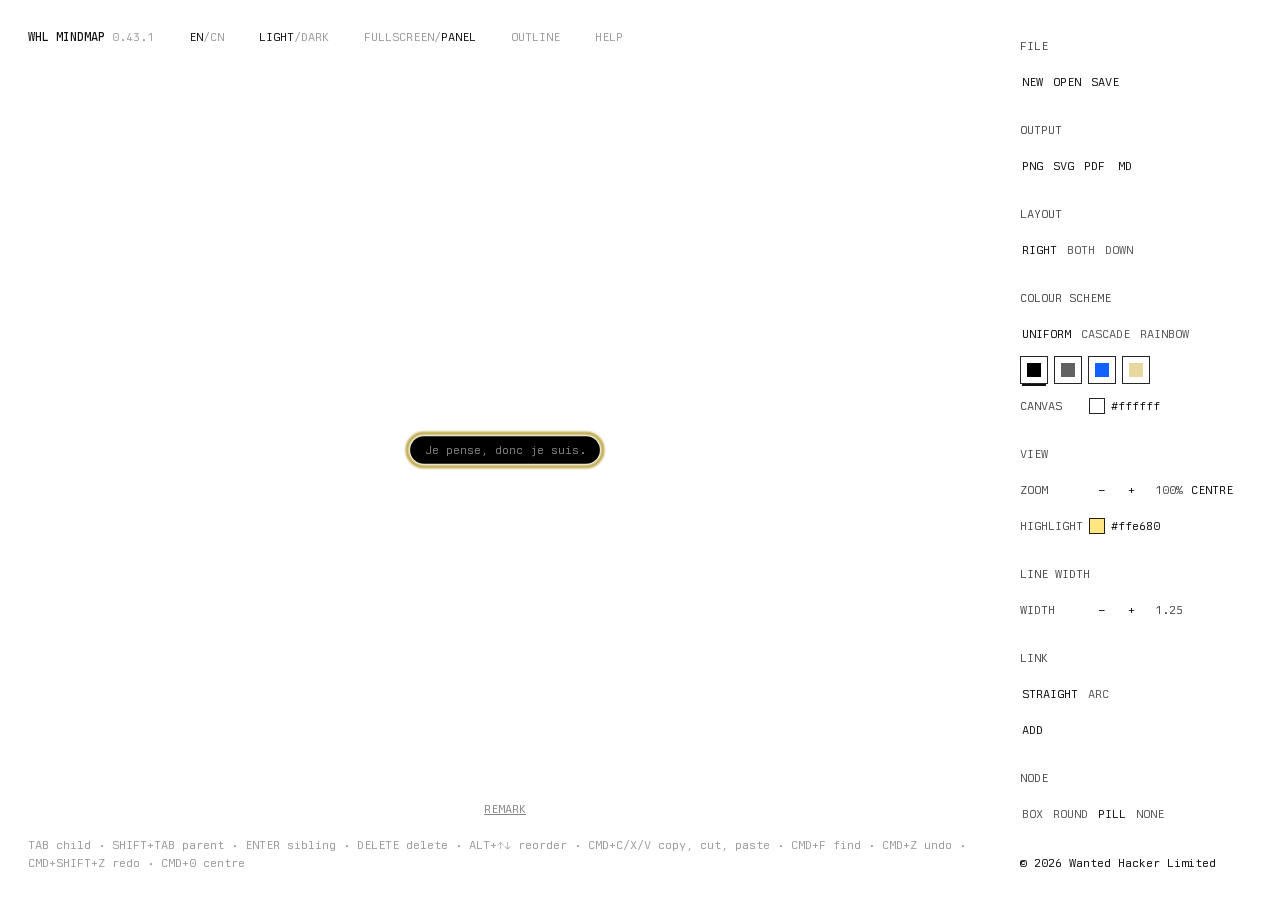
==== commit 45d90c16: "Deploy Mindmap 0.43.1 to the preview path only Publish the committed package from Mindmap candidate " ====
--- a/mindmap-preview/index.html
+++ b/mindmap-preview/index.html
@@ -17,13 +17,17 @@
 	the last declaration. Both ship in the existing index.html/src archive. -->
 <link rel="icon" type="image/png" sizes="32x32" href="src/page/favicon.png">
 <link rel="icon" type="image/svg+xml" sizes="any" href="src/page/favicon.svg">
+<!-- Carbon v11 component CSS is local and lower priority than the house
+	layers. Regenerate from pinned, unchanged IBM sources with
+	node bin/vendor-carbon.js; no runtime npm, font CDN or framework. -->
 <link rel="stylesheet" href="styles/base.css">
+<link rel="stylesheet" href="styles/carbon.css">
 <link rel="stylesheet" href="styles/page.css">
 <link rel="stylesheet" href="styles/panel.css">
 <link rel="stylesheet" href="styles/picker.css">
 <link rel="stylesheet" href="styles/canvas.css">
 </head>
-<body>
+<body class="cds--layout--size-sm">
 
 <!-- Carbon icons the page's words draw in more than one place, each kept
 	once as a symbol and drawn where it is used: the up and down arrows of the
@@ -45,7 +49,7 @@
 <!-- The outline: the map as an indented list, kept in step with it, folded
 	until OUTLINE. Its lines are written by the page. -->
 <aside id="outline">
-<div class="body"><button class="sheet-close" type="button" aria-label="close" data-cn-aria-label="關閉"><svg viewBox="0 0 32 32" fill="currentColor" aria-hidden="true"><path d="M24 9.4 22.6 8 16 14.6 9.4 8 8 9.4 14.6 16 8 22.6 9.4 24 16 17.4 22.6 24 24 22.6 17.4 16z"/></svg></button><div id="outline-rows" role="tree" tabindex="-1" aria-label="Outline" data-cn-aria-label="大綱"></div></div>
+<div class="body"><button class="sheet-close cds--btn cds--btn--ghost cds--btn--sm" type="button" aria-label="close" data-cn-aria-label="關閉"><svg viewBox="0 0 32 32" fill="currentColor" aria-hidden="true"><path d="M24 9.4 22.6 8 16 14.6 9.4 8 8 9.4 14.6 16 8 22.6 9.4 24 16 17.4 22.6 24 24 22.6 17.4 16z"/></svg></button><div id="outline-rows" role="tree" tabindex="-1" aria-label="Outline" data-cn-aria-label="大綱"></div></div>
 </aside>
 
 <main id="main">
@@ -65,11 +69,11 @@
 <!-- HELP is always the title line's last button, at the master's word
 	(2026-11-13, 12:38, #29): a button added later goes before it. -->
 <div id="title-line"><div id="title"></div><div id="tools">
-<button id="language" title="Interface language" data-cn-title="界面語言" aria-label="Interface language" data-cn-aria-label="界面語言"><span id="language-en" class="on">EN</span><span>/</span><span id="language-cn">CN</span></button>
-<button id="appearance" title="Light or dark map" data-cn-title="淺色或深色導圖" aria-label="Light or dark map" data-cn-aria-label="淺色或深色導圖"><span id="appearance-light" data-cn="淺">LIGHT</span><span>/</span><span id="appearance-dark" class="on" data-cn="深">DARK</span></button>
-<button id="view" title="Show or hide the control panel" data-cn-title="顯示或隱藏操作面板" aria-label="Show or hide the control panel" data-cn-aria-label="顯示或隱藏操作面板"><span id="view-full" data-cn="全屏">FULLSCREEN</span><span>/</span><span id="view-panel" class="on" data-cn="面板">PANEL</span></button>
-<button id="outline-button" title="Open or fold the outline" data-cn-title="展開或收起大綱" aria-label="Open or fold the outline" data-cn-aria-label="展開或收起大綱" data-cn="大綱">OUTLINE</button>
-<button id="help-button" title="Open or fold the help" data-cn-title="展開或收起幫助" aria-label="Open or fold the help" data-cn-aria-label="展開或收起幫助" data-cn="幫助">HELP</button>
+<button class="cds--btn cds--btn--ghost cds--btn--sm" id="language" title="Interface language" data-cn-title="界面語言" aria-label="Interface language" data-cn-aria-label="界面語言"><span id="language-en" class="on">EN</span><span>/</span><span id="language-cn">CN</span></button>
+<button class="cds--btn cds--btn--ghost cds--btn--sm" id="appearance" title="Light or dark map" data-cn-title="淺色或深色導圖" aria-label="Light or dark map" data-cn-aria-label="淺色或深色導圖"><span id="appearance-light" data-cn="淺">LIGHT</span><span>/</span><span id="appearance-dark" class="on" data-cn="深">DARK</span></button>
+<button class="cds--btn cds--btn--ghost cds--btn--sm" id="view" title="Show or hide the control panel" data-cn-title="顯示或隱藏操作面板" aria-label="Show or hide the control panel" data-cn-aria-label="顯示或隱藏操作面板"><span id="view-full" data-cn="全屏">FULLSCREEN</span><span>/</span><span id="view-panel" class="on" data-cn="面板">PANEL</span></button>
+<button class="cds--btn cds--btn--ghost cds--btn--sm" id="outline-button" title="Open or fold the outline" data-cn-title="展開或收起大綱" aria-label="Open or fold the outline" data-cn-aria-label="展開或收起大綱" data-cn="大綱">OUTLINE</button>
+<button class="cds--btn cds--btn--ghost cds--btn--sm" id="help-button" title="Open or fold the help" data-cn-title="展開或收起幫助" aria-label="Open or fold the help" data-cn-aria-label="展開或收起幫助" data-cn="幫助">HELP</button>
 </div></div>
 <!-- The find field, under the title line while Cmd+F has it open: the words
 	to find, and which match of how many was gone to. -->
@@ -103,7 +107,7 @@
 <!-- The help: twice the control panel's width, folded until HELP. Its body
 	is as wide as the open column, so the text holds still while it slides. -->
 <aside id="help">
-<div class="body"><button class="sheet-close" type="button" aria-label="close" data-cn-aria-label="關閉"><svg viewBox="0 0 32 32" fill="currentColor" aria-hidden="true"><path d="M24 9.4 22.6 8 16 14.6 9.4 8 8 9.4 14.6 16 8 22.6 9.4 24 16 17.4 22.6 24 24 22.6 17.4 16z"/></svg></button><div id="help-text"></div></div>
+<div class="body"><button class="sheet-close cds--btn cds--btn--ghost cds--btn--sm" type="button" aria-label="close" data-cn-aria-label="關閉"><svg viewBox="0 0 32 32" fill="currentColor" aria-hidden="true"><path d="M24 9.4 22.6 8 16 14.6 9.4 8 8 9.4 14.6 16 8 22.6 9.4 24 16 17.4 22.6 24 24 22.6 17.4 16z"/></svg></button><div id="help-text"></div></div>
 </aside>
 
 <aside id="toolbar">
@@ -114,9 +118,9 @@
 <section class="panel">
 	<h2 data-cn="文件">File</h2>
 	<div class="control-row">
-		<button class="word" data-command="new" data-cn="新建">New</button>
-		<button class="word" data-command="open" data-cn="打開">Open</button>
-		<button class="word" data-command="save" data-cn="保存">Save</button>
+		<button class="word cds--btn cds--btn--ghost cds--btn--sm" data-command="new" data-cn="新建">New</button>
+		<button class="word cds--btn cds--btn--ghost cds--btn--sm" data-command="open" data-cn="打開">Open</button>
+		<button class="word cds--btn cds--btn--ghost cds--btn--sm" data-command="save" data-cn="保存">Save</button>
 	</div>
 </section>
 
@@ -124,10 +128,10 @@
 <section class="panel">
 	<h2 data-cn="輸出">Output</h2>
 	<div class="control-row">
-		<button class="word" data-command="png">PNG</button>
-		<button class="word" data-command="svg">SVG</button>
-		<button class="word" data-command="pdf">PDF</button>
-		<button class="word" data-command="markdown">MD</button>
+		<button class="word cds--btn cds--btn--ghost cds--btn--sm" data-command="png">PNG</button>
+		<button class="word cds--btn cds--btn--ghost cds--btn--sm" data-command="svg">SVG</button>
+		<button class="word cds--btn cds--btn--ghost cds--btn--sm" data-command="pdf">PDF</button>
+		<button class="word cds--btn cds--btn--ghost cds--btn--sm" data-command="markdown">MD</button>
 	</div>
 </section>
 
@@ -135,43 +139,44 @@
 <section class="panel">
 	<h2 data-cn="布局">Layout</h2>
 	<div class="control-row group" data-map="layout">
-		<button class="word" data-value="right" data-cn="向右">Right</button>
-		<button class="word" data-value="both" data-cn="兩側">Both</button>
-		<button class="word" data-value="down" data-cn="向下">Down</button>
+		<button class="word cds--btn cds--btn--ghost cds--btn--sm" data-value="right" data-cn="向右">Right</button>
+		<button class="word cds--btn cds--btn--ghost cds--btn--sm" data-value="both" data-cn="兩側">Both</button>
+		<button class="word cds--btn cds--btn--ghost cds--btn--sm" data-value="down" data-cn="向下">Down</button>
 	</div>
 </section>
 
 <section class="panel" id="colour-scheme-panel">
 	<h2 data-cn="配色方案">Colour scheme</h2>
 	<div class="control-row group" data-map="colourScheme" role="group" aria-label="Colour scheme" data-cn-aria-label="配色方案">
-		<button class="word" data-value="uniform" data-cn="全局同色" aria-pressed="false">Uniform</button>
-		<button class="word" data-value="cascade" data-cn="層級配色" aria-pressed="false">Cascade</button>
-		<button class="word" data-value="rainbow" data-cn="彩虹分支" aria-pressed="false">Rainbow</button>
-	</div>
-	<div class="control-row hidden" id="imported-colours" data-cn="已導入配色">Imported colours</div>
-	<!-- Paired swatches are commands, not colour bindings. Their actual
-		colours come from UNIFORM_PRESETS in model/colour-scheme.js. -->
+		<button class="word cds--btn cds--btn--ghost cds--btn--sm" data-value="uniform" data-cn="全局同色" aria-pressed="false">Uniform</button>
+		<button class="word cds--btn cds--btn--ghost cds--btn--sm" data-value="cascade" data-cn="層級配色" aria-pressed="false">Cascade</button>
+		<button class="word cds--btn cds--btn--ghost cds--btn--sm" data-value="rainbow" data-cn="彩虹分支" aria-pressed="false">Rainbow</button>
+	</div>
+	<!-- Swatches set node colour only; LIGHT/DARK belongs to the title line. -->
 	<div class="control-row uniform-presets" data-scheme-controls="uniform">
-		<button type="button" class="uniform-swatch" data-uniform="0" aria-label="Black on white" data-cn-aria-label="黑色／白底" title="Black on white" data-cn-title="黑色／白底" aria-pressed="false"><span aria-hidden="true"></span></button>
-		<button type="button" class="uniform-swatch" data-uniform="1" aria-label="White on black" data-cn-aria-label="白色／黑底" title="White on black" data-cn-title="白色／黑底" aria-pressed="false"><span aria-hidden="true"></span></button>
-		<button type="button" class="uniform-swatch" data-uniform="2" aria-label="Grey on white" data-cn-aria-label="灰色／白底" title="Grey on white" data-cn-title="灰色／白底" aria-pressed="false"><span aria-hidden="true"></span></button>
-		<button type="button" class="uniform-swatch" data-uniform="3" aria-label="IBM blue on white" data-cn-aria-label="IBM 藍／白底" title="IBM blue on white" data-cn-title="IBM 藍／白底" aria-pressed="false"><span aria-hidden="true"></span></button>
-		<button type="button" class="uniform-swatch" data-uniform="4" aria-label="Pale gold on black" data-cn-aria-label="淡金色／黑底" title="Pale gold on black" data-cn-title="淡金色／黑底" aria-pressed="false"><span aria-hidden="true"></span></button>
+		<button type="button" class="uniform-swatch cds--btn cds--btn--ghost cds--btn--sm" data-uniform="0" aria-label="Black/white" data-cn-aria-label="黑色／白色" title="Black/white" data-cn-title="黑色／白色" aria-pressed="false"><span aria-hidden="true"></span></button>
+		<button type="button" class="uniform-swatch cds--btn cds--btn--ghost cds--btn--sm" data-uniform="1" aria-label="Grey" data-cn-aria-label="灰色" title="Grey" data-cn-title="灰色" aria-pressed="false"><span aria-hidden="true"></span></button>
+		<button type="button" class="uniform-swatch cds--btn cds--btn--ghost cds--btn--sm" data-uniform="2" aria-label="IBM blue" data-cn-aria-label="IBM 藍" title="IBM blue" data-cn-title="IBM 藍" aria-pressed="false"><span aria-hidden="true"></span></button>
+		<button type="button" class="uniform-swatch cds--btn cds--btn--ghost cds--btn--sm" data-uniform="3" aria-label="Pale gold" data-cn-aria-label="淡金色" title="Pale gold" data-cn-title="淡金色" aria-pressed="false"><span aria-hidden="true"></span></button>
 	</div>
 	<div class="control-row hidden" data-scheme-controls="cascade">
 		<span class="label" data-cn="主色">Primary</span>
-		<button type="button" class="chip" data-for="primary-colour" title="Pick" data-cn-title="選擇顏色" aria-label="Pick the primary colour" data-cn-aria-label="選擇主色"></button>
-		<input type="text" class="hex" id="primary-colour" data-setting="primary" spellcheck="false" aria-label="Primary colour" data-cn-aria-label="主色">
+		<button type="button" class="chip cds--btn cds--btn--ghost cds--btn--sm" data-for="primary-colour" title="Pick" data-cn-title="選擇顏色" aria-label="Pick the primary colour" data-cn-aria-label="選擇主色"></button>
+		<input type="text" class="hex cds--text-input cds--text-input--sm" id="primary-colour" data-setting="primary" spellcheck="false" aria-label="Primary colour" data-cn-aria-label="主色">
 	</div>
 	<div class="control-row hidden" data-scheme-controls="rainbow">
 		<label class="label" for="rainbow-chroma" data-cn="色度">Chroma</label>
-		<input type="range" id="rainbow-chroma" data-setting="chroma" min="0" max="0.24" step="0.005" value="0.12" aria-label="Chroma" data-cn-aria-label="色度">
+		<div class="cds--slider">
+			<div class="cds--slider__track" aria-hidden="true"></div>
+			<div class="cds--slider__thumb-wrapper" aria-hidden="true"><div class="cds--slider__thumb"></div></div>
+			<input class="cds--slider__input" type="range" id="rainbow-chroma" data-setting="chroma" min="0" max="0.24" step="0.005" value="0.12" aria-label="Chroma" data-cn-aria-label="色度">
+		</div>
 		<span class="value" data-shows="rainbow-chroma">0.12</span>
 	</div>
 	<div class="control-row">
 		<span class="label" data-cn="畫布">Canvas</span>
-		<button type="button" class="chip" data-for="canvas-colour" title="Pick" data-cn-title="選擇顏色" aria-label="Pick the canvas colour" data-cn-aria-label="選擇畫布顏色"></button>
-		<input type="text" class="hex" id="canvas-colour" data-setting="canvas" spellcheck="false" aria-label="Canvas colour" data-cn-aria-label="畫布顏色">
+		<button type="button" class="chip cds--btn cds--btn--ghost cds--btn--sm" data-for="canvas-colour" title="Pick" data-cn-title="選擇顏色" aria-label="Pick the canvas colour" data-cn-aria-label="選擇畫布顏色"></button>
+		<input type="text" class="hex cds--text-input cds--text-input--sm" id="canvas-colour" data-setting="canvas" spellcheck="false" aria-label="Canvas colour" data-cn-aria-label="畫布顏色">
 	</div>
 </section>
 
@@ -180,72 +185,72 @@
 	<h2 data-cn="視圖">View</h2>
 	<div class="control-row">
 		<span class="label" data-cn="縮放">Zoom</span>
-		<button class="word" data-command="zoom-out" title="Zoom out by 10%" data-cn-title="縮小 10%" aria-label="Zoom out by 10%" data-cn-aria-label="縮小 10%">−</button>
-		<button class="word" data-command="zoom-in" title="Zoom in by 10%" data-cn-title="放大 10%" aria-label="Zoom in by 10%" data-cn-aria-label="放大 10%">+</button>
+		<button class="word cds--btn cds--btn--ghost cds--btn--sm" data-command="zoom-out" title="Zoom out by 10%" data-cn-title="縮小 10%" aria-label="Zoom out by 10%" data-cn-aria-label="縮小 10%">−</button>
+		<button class="word cds--btn cds--btn--ghost cds--btn--sm" data-command="zoom-in" title="Zoom in by 10%" data-cn-title="放大 10%" aria-label="Zoom in by 10%" data-cn-aria-label="放大 10%">+</button>
 		<span class="value" id="zoom-value"></span>
-		<button class="word" data-command="centre" data-cn="居中">Centre</button>
+		<button class="word cds--btn cds--btn--ghost cds--btn--sm" data-command="centre" data-cn="居中">Centre</button>
 	</div>
 	<div class="control-row">
 		<span class="label" data-cn="高亮色">Highlight</span>
-		<button type="button" class="chip" data-for="highlight-colour" title="Pick" data-cn-title="選擇顏色" aria-label="Pick the highlight colour" data-cn-aria-label="選擇高亮色"></button>
-		<input type="text" class="hex" id="highlight-colour" data-setting="highlight" spellcheck="false" aria-label="Highlight colour" data-cn-aria-label="高亮色">
-	</div>
-</section>
-
-<!-- Branch width belongs to the whole map and is always at hand, above
+		<button type="button" class="chip cds--btn cds--btn--ghost cds--btn--sm" data-for="highlight-colour" title="Pick" data-cn-title="選擇顏色" aria-label="Pick the highlight colour" data-cn-aria-label="選擇高亮色"></button>
+		<input type="text" class="hex cds--text-input cds--text-input--sm" id="highlight-colour" data-setting="highlight" spellcheck="false" aria-label="Highlight colour" data-cn-aria-label="高亮色">
+	</div>
+</section>
+
+<!-- Line width belongs to the whole map and is always at hand, above
 	every selection-only row so selecting never moves it (2026-11-13, #33). -->
 <section class="panel" id="branch-width-panel">
-	<h2 data-cn="分支寬度">Branch width</h2>
+	<h2 data-cn="連線寬度">Line width</h2>
 	<div class="control-row stepper" id="branch-width" data-style="branch" data-property="width" data-step="0.25" data-scope="map">
 		<span class="label" data-cn="寬度">Width</span>
-		<button class="word" data-steps="-1" title="Thinner" data-cn-title="變細" aria-label="Make the branch thinner" data-cn-aria-label="分支變細">−</button>
-		<button class="word" data-steps="1" title="Thicker" data-cn-title="變粗" aria-label="Make the branch thicker" data-cn-aria-label="分支變粗">+</button>
+		<button class="word cds--btn cds--btn--ghost cds--btn--sm" data-steps="-1" title="Thinner" data-cn-title="變細" aria-label="Make the line thinner" data-cn-aria-label="連線變細">−</button>
+		<button class="word cds--btn cds--btn--ghost cds--btn--sm" data-steps="1" title="Thicker" data-cn-title="變粗" aria-label="Make the line thicker" data-cn-aria-label="連線變粗">+</button>
 		<span class="value"></span>
 	</div>
 </section>
 
 <!-- Below here the panel's sections show only with a selection: the
-	Line section's form and ADD are always there, its own rows only with a
-	line selected; Node and Branch only with nodes selected. They stand under every
+	Link section's form and ADD are always there, its own rows only with a
+	link selected; Node and Line only with nodes selected. They stand under every
 	section always shown, so showing or hiding them moves nothing else. -->
 
-<!-- Line: auxiliary lines between any two nodes. The form every line of
+<!-- Link: auxiliary connections between any two nodes. The form every line of
 	the map takes, straight or arc, and ADD are always here; the rows under
 	them are the selected line's own. A line has no SHAPE: every corner of a
 	straight line is round (2026-11-12). -->
 <section class="panel" id="line-panel">
-	<h2 data-cn="輔助線">Line</h2>
+	<h2 data-cn="關聯線">Link</h2>
 	<div class="control-row group" data-map="lineForm">
-		<button class="word" data-value="straight" data-cn="直線">Straight</button>
-		<button class="word" data-value="arc" data-cn="弧線">Arc</button>
-	</div>
-	<div class="control-row">
-		<button class="word" data-command="add-line" data-cn="添加">Add</button>
+		<button class="word cds--btn cds--btn--ghost cds--btn--sm" data-value="straight" data-cn="直線">Straight</button>
+		<button class="word cds--btn cds--btn--ghost cds--btn--sm" data-value="arc" data-cn="弧線">Arc</button>
+	</div>
+	<div class="control-row">
+		<button class="word cds--btn cds--btn--ghost cds--btn--sm" data-command="add-line" data-cn="添加">Add</button>
 	</div>
 	<div id="line-rows">
 		<div class="control-row">
 			<span class="label" data-cn="標籤">Label</span>
-			<input type="text" id="line-label" class="wide" spellcheck="false" aria-label="Line label" data-cn-aria-label="輔助線標籤">
+			<input type="text" id="line-label" class="wide cds--text-input cds--text-input--sm" spellcheck="false" aria-label="Link label" data-cn-aria-label="關聯線標籤">
 		</div>
 		<div class="control-row">
 			<span class="label" data-cn="顏色">Colour</span>
-			<button type="button" class="chip" data-for="line-colour" title="Pick" data-cn-title="選擇顏色" aria-label="Pick the line colour" data-cn-aria-label="選擇輔助線顏色"></button>
-			<input type="text" class="hex" id="line-colour" data-style="line" data-property="colour" spellcheck="false" aria-label="Line colour" data-cn-aria-label="輔助線顏色">
+			<button type="button" class="chip cds--btn cds--btn--ghost cds--btn--sm" data-for="line-colour" title="Pick" data-cn-title="選擇顏色" aria-label="Pick the link colour" data-cn-aria-label="選擇關聯線顏色"></button>
+			<input type="text" class="hex cds--text-input cds--text-input--sm" id="line-colour" data-style="line" data-property="colour" spellcheck="false" aria-label="Link colour" data-cn-aria-label="關聯線顏色">
 		</div>
 		<div class="control-row stepper" id="line-width" data-style="line" data-property="width" data-step="0.25">
 			<span class="label" data-cn="寬度">Width</span>
-			<button class="word" data-steps="-1" title="Thinner" data-cn-title="變細" aria-label="Make the line thinner" data-cn-aria-label="輔助線變細">−</button>
-			<button class="word" data-steps="1" title="Thicker" data-cn-title="變粗" aria-label="Make the line thicker" data-cn-aria-label="輔助線變粗">+</button>
+			<button class="word cds--btn cds--btn--ghost cds--btn--sm" data-steps="-1" title="Thinner" data-cn-title="變細" aria-label="Make the link thinner" data-cn-aria-label="關聯線變細">−</button>
+			<button class="word cds--btn cds--btn--ghost cds--btn--sm" data-steps="1" title="Thicker" data-cn-title="變粗" aria-label="Make the link thicker" data-cn-aria-label="關聯線變粗">+</button>
 			<span class="value"></span>
 		</div>
 		<div class="control-row group" data-style="line" data-property="dash">
-			<button class="word" data-value="solid" data-cn="實線">Solid</button>
-			<button class="word" data-value="dashed" data-cn="虛線">Dashed</button>
-			<button class="word" data-value="dotted" data-cn="點線">Dotted</button>
+			<button class="word cds--btn cds--btn--ghost cds--btn--sm" data-value="solid" data-cn="實線">Solid</button>
+			<button class="word cds--btn cds--btn--ghost cds--btn--sm" data-value="dashed" data-cn="虛線">Dashed</button>
+			<button class="word cds--btn cds--btn--ghost cds--btn--sm" data-value="dotted" data-cn="點線">Dotted</button>
 		</div>
 		<div class="control-row">
-			<button class="word" data-command="default-line" data-cn="設為默認">Set as default</button>
-			<button class="word" data-command="delete-line" data-cn="刪除">Delete</button>
+			<button class="word cds--btn cds--btn--ghost cds--btn--sm" data-command="default-line" data-cn="設為默認">Set as default</button>
+			<button class="word cds--btn cds--btn--ghost cds--btn--sm" data-command="delete-line" data-cn="刪除">Delete</button>
 		</div>
 	</div>
 </section>
@@ -254,64 +259,68 @@
 <section class="panel" id="node-panel">
 	<h2 id="node-heading">Node</h2>
 	<div class="control-row group" data-style="node" data-property="shape">
-		<button class="word" data-value="box" data-cn="矩形">Box</button>
-		<button class="word" data-value="round" data-cn="圓角">Round</button>
-		<button class="word" data-value="pill" data-cn="膠囊">Pill</button>
-		<button class="word" data-value="none" data-cn="無">None</button>
+		<button class="word cds--btn cds--btn--ghost cds--btn--sm" data-value="box" data-cn="矩形">Box</button>
+		<button class="word cds--btn cds--btn--ghost cds--btn--sm" data-value="round" data-cn="圓角">Round</button>
+		<button class="word cds--btn cds--btn--ghost cds--btn--sm" data-value="pill" data-cn="膠囊">Pill</button>
+		<button class="word cds--btn cds--btn--ghost cds--btn--sm" data-value="none" data-cn="無">None</button>
 	</div>
 	<div class="control-row">
 		<span class="label" data-cn="填充">Fill</span>
-		<button type="button" class="chip" data-for="node-fill" title="Pick" data-cn-title="選擇顏色" aria-label="Pick the fill" data-cn-aria-label="選擇填充顏色"></button>
-		<input type="text" class="hex" id="node-fill" data-style="node" data-property="fill" spellcheck="false" aria-label="Fill" data-cn-aria-label="填充">
+		<button type="button" class="chip cds--btn cds--btn--ghost cds--btn--sm" data-for="node-fill" title="Pick" data-cn-title="選擇顏色" aria-label="Pick the fill" data-cn-aria-label="選擇填充顏色"></button>
+		<input type="text" class="hex cds--text-input cds--text-input--sm" id="node-fill" data-style="node" data-property="fill" spellcheck="false" aria-label="Fill" data-cn-aria-label="填充">
 	</div>
 	<div class="control-row">
 		<span class="label" data-cn="邊框">Border</span>
-		<button type="button" class="chip" data-for="node-border" title="Pick" data-cn-title="選擇顏色" aria-label="Pick the border" data-cn-aria-label="選擇邊框顏色"></button>
-		<input type="text" class="hex" id="node-border" data-style="node" data-property="border" spellcheck="false" aria-label="Border" data-cn-aria-label="邊框">
+		<button type="button" class="chip cds--btn cds--btn--ghost cds--btn--sm" data-for="node-border" title="Pick" data-cn-title="選擇顏色" aria-label="Pick the border" data-cn-aria-label="選擇邊框顏色"></button>
+		<input type="text" class="hex cds--text-input cds--text-input--sm" id="node-border" data-style="node" data-property="border" spellcheck="false" aria-label="Border" data-cn-aria-label="邊框">
 	</div>
 	<div class="control-row stepper" id="node-border-width" data-style="node" data-property="borderWidth" data-step="1">
 		<span class="label" data-cn="寬度">Width</span>
-		<button class="word" data-steps="-1" title="Thinner" data-cn-title="變細" aria-label="Make the border thinner" data-cn-aria-label="邊框變細">−</button>
-		<button class="word" data-steps="1" title="Thicker" data-cn-title="變粗" aria-label="Make the border thicker" data-cn-aria-label="邊框變粗">+</button>
+		<button class="word cds--btn cds--btn--ghost cds--btn--sm" data-steps="-1" title="Thinner" data-cn-title="變細" aria-label="Make the border thinner" data-cn-aria-label="邊框變細">−</button>
+		<button class="word cds--btn cds--btn--ghost cds--btn--sm" data-steps="1" title="Thicker" data-cn-title="變粗" aria-label="Make the border thicker" data-cn-aria-label="邊框變粗">+</button>
 		<span class="value"></span>
 	</div>
 	<div class="control-row group" data-style="node" data-property="font">
-		<button class="word" data-value="mono" data-cn="等寬">Mono</button>
-		<button class="word" data-value="sans" data-cn="無襯線">Sans</button>
-		<button class="word" data-value="serif" data-cn="襯線">Serif</button>
+		<button class="word cds--btn cds--btn--ghost cds--btn--sm" data-value="mono" data-cn="等寬">Mono</button>
+		<button class="word cds--btn cds--btn--ghost cds--btn--sm" data-value="sans" data-cn="無襯線">Sans</button>
+		<button class="word cds--btn cds--btn--ghost cds--btn--sm" data-value="serif" data-cn="襯線">Serif</button>
 	</div>
 	<div class="control-row">
 		<span class="label" data-cn="字號">Size</span>
-		<input type="range" id="node-font-size" data-style="node" data-property="fontSize" min="8" max="72" step="1" aria-label="Font size" data-cn-aria-label="字號">
+		<div class="cds--slider">
+			<div class="cds--slider__track" aria-hidden="true"></div>
+			<div class="cds--slider__thumb-wrapper" aria-hidden="true"><div class="cds--slider__thumb"></div></div>
+			<input class="cds--slider__input" type="range" id="node-font-size" data-style="node" data-property="fontSize" min="8" max="72" step="1" aria-label="Font size" data-cn-aria-label="字號">
+		</div>
 		<span class="value" data-shows="node-font-size"></span>
 	</div>
 	<div class="control-row">
 		<span class="label" data-cn="文字顏色">Text</span>
-		<button type="button" class="chip" data-for="node-text-colour" title="Pick" data-cn-title="選擇顏色" aria-label="Pick the text colour" data-cn-aria-label="選擇文字顏色"></button>
-		<input type="text" class="hex" id="node-text-colour" data-style="node" data-property="textColour" spellcheck="false" aria-label="Text colour" data-cn-aria-label="文字顏色">
-	</div>
-	<div class="control-row">
-		<button class="word" data-command="default-node" data-cn="設為默認">Set as default</button>
-		<button class="word" data-command="clear-style" data-cn="清除">Clear</button>
-	</div>
-</section>
-
-<!-- Branch: the lines from the selected nodes to their parents. -->
+		<button type="button" class="chip cds--btn cds--btn--ghost cds--btn--sm" data-for="node-text-colour" title="Pick" data-cn-title="選擇顏色" aria-label="Pick the text colour" data-cn-aria-label="選擇文字顏色"></button>
+		<input type="text" class="hex cds--text-input cds--text-input--sm" id="node-text-colour" data-style="node" data-property="textColour" spellcheck="false" aria-label="Text colour" data-cn-aria-label="文字顏色">
+	</div>
+	<div class="control-row">
+		<button class="word cds--btn cds--btn--ghost cds--btn--sm" data-command="default-node" data-cn="設為默認">Set as default</button>
+		<button class="word cds--btn cds--btn--ghost cds--btn--sm" data-command="clear-style" data-cn="清除">Clear</button>
+	</div>
+</section>
+
+<!-- Line: the connections from the selected nodes to their parents. -->
 <section class="panel" id="branch-panel">
-	<h2 data-cn="分支">Branch</h2>
+	<h2 data-cn="連線">Line</h2>
 	<div class="control-row group" data-style="branch" data-property="shape">
-		<button class="word" data-value="curve" data-cn="曲線">Curve</button>
-		<button class="word" data-value="elbow" data-cn="折線">Elbow</button>
-		<button class="word" data-value="straight" data-cn="直線">Straight</button>
+		<button class="word cds--btn cds--btn--ghost cds--btn--sm" data-value="curve" data-cn="曲線">Curve</button>
+		<button class="word cds--btn cds--btn--ghost cds--btn--sm" data-value="elbow" data-cn="折線">Elbow</button>
+		<button class="word cds--btn cds--btn--ghost cds--btn--sm" data-value="straight" data-cn="直線">Straight</button>
 	</div>
 	<div class="control-row">
 		<span class="label" data-cn="顏色">Colour</span>
-		<button type="button" class="chip" data-for="branch-colour" title="Pick" data-cn-title="選擇顏色" aria-label="Pick the branch colour" data-cn-aria-label="選擇分支顏色"></button>
-		<input type="text" class="hex" id="branch-colour" data-style="branch" data-property="colour" spellcheck="false" aria-label="Branch colour" data-cn-aria-label="分支顏色">
+		<button type="button" class="chip cds--btn cds--btn--ghost cds--btn--sm" data-for="branch-colour" title="Pick" data-cn-title="選擇顏色" aria-label="Pick the line colour" data-cn-aria-label="選擇連線顏色"></button>
+		<input type="text" class="hex cds--text-input cds--text-input--sm" id="branch-colour" data-style="branch" data-property="colour" spellcheck="false" aria-label="Line colour" data-cn-aria-label="連線顏色">
 	</div>
 	<div class="control-row group" data-style="branch" data-property="dash">
-		<button class="word" data-value="solid" data-cn="實線">Solid</button>
-		<button class="word" data-value="dashed" data-cn="虛線">Dashed</button>
+		<button class="word cds--btn cds--btn--ghost cds--btn--sm" data-value="solid" data-cn="實線">Solid</button>
+		<button class="word cds--btn cds--btn--ghost cds--btn--sm" data-value="dashed" data-cn="虛線">Dashed</button>
 	</div>
 </section>
 
@@ -328,10 +337,10 @@
 	edits that field. It floats over the shell, so it stands outside it. The
 	close icon is an IBM Carbon Design System glyph (Apache-2.0). -->
 <div id="picker" class="hidden">
-	<button id="picker-close" type="button" title="Close" data-cn-title="關閉" aria-label="Close" data-cn-aria-label="關閉"><svg viewBox="0 0 32 32" fill="currentColor" aria-hidden="true"><path d="M24 9.4 22.6 8 16 14.6 9.4 8 8 9.4 14.6 16 8 22.6 9.4 24 16 17.4 22.6 24 24 22.6 17.4 16z"/></svg></button>
+	<button class="cds--btn cds--btn--ghost cds--btn--sm" id="picker-close" type="button" title="Close" data-cn-title="關閉" aria-label="Close" data-cn-aria-label="關閉"><svg viewBox="0 0 32 32" fill="currentColor" aria-hidden="true"><path d="M24 9.4 22.6 8 16 14.6 9.4 8 8 9.4 14.6 16 8 22.6 9.4 24 16 17.4 22.6 24 24 22.6 17.4 16z"/></svg></button>
 	<div id="hue-wrap"><canvas id="hue" width="176" height="14"></canvas><div id="hue-dot"></div></div>
 	<div id="field-wrap"><canvas id="field" width="132" height="88"></canvas><div id="dot"></div></div>
-	<div class="picker-row"><input type="text" id="picker-hex" spellcheck="false" aria-label="Hex" data-cn-aria-label="十六進制顏色代碼"></div>
+	<div class="picker-row"><input type="text" class="cds--text-input cds--text-input--sm" id="picker-hex" spellcheck="false" aria-label="Hex" data-cn-aria-label="十六進制顏色代碼"></div>
 </div>
 
 <input type="file" id="open-file" accept=".json,.md,.markdown,.txt,application/json,text/markdown,text/plain" hidden>
--- a/mindmap-preview/styles/base.css
+++ b/mindmap-preview/styles/base.css
@@ -2,7 +2,7 @@
 	face, the tokens, and the element defaults. The other files each fill one
 	layer: page (the shell and what lies over the canvas), panel (the
 	controls), picker (the colour picker), canvas (the map). */
-@layer base, page, panel, picker, canvas;
+@layer carbon, base, page, panel, picker, canvas;
 
 @layer base {
 	/* Berkeley Mono lives beside the page as berkeley.woff2, exactly as it does
@@ -100,6 +100,17 @@
 
 	button, input, select, textarea { font-family: inherit; font-size: inherit; color: inherit; }
 
+	/* Current Carbon supplies layout and interaction states. Higher house
+		layers keep the unboxed ground, 12px ink and highlight band. Logical
+		sizes must be reset too: v11 uses these rather than min-height/width.
+		Panel words retain the 32px target in panel.css. */
+	/* Native buttons centred short words and stepper symbols inside their
+			minimum target. Carbon's space-between would shift them left. */
+	button.cds--btn { min-block-size: 0; min-inline-size: 0; justify-content: center; text-align: center; letter-spacing: inherit; color: inherit; background: transparent; }
+	button.cds--btn:focus { box-shadow: none; }
+	button.cds--btn svg { fill: currentColor; }
+	input.cds--text-input { letter-spacing: inherit; }
+
 	/* No focus box: nothing else in this interface is boxed. A button the
 		keyboard has reached, in the title line, the outline, the help or the
 		panel, is marked instead, at the master's word (#19), as a selected line
--- a/mindmap-preview/styles/carbon.css
+++ b/mindmap-preview/styles/carbon.css
@@ -0,0 +1,3166 @@
+/* Generated from @carbon/styles 1.119.0 (Carbon v11), Apache-2.0. See src/vendor/carbon/LICENSE. */
+@layer carbon {
+.cds--layout--size-xs {
+	--cds-layout-size-height-context: var(--cds-layout-size-height-xs, 1.5rem);
+	--cds-layout-size-height: var(--cds-layout-size-height-context);
+}
+
+.cds--layout--size-sm {
+	--cds-layout-size-height-context: var(--cds-layout-size-height-sm, 2rem);
+	--cds-layout-size-height: var(--cds-layout-size-height-context);
+}
+
+.cds--layout--size-md {
+	--cds-layout-size-height-context: var(--cds-layout-size-height-md, 2.5rem);
+	--cds-layout-size-height: var(--cds-layout-size-height-context);
+}
+
+.cds--layout--size-lg {
+	--cds-layout-size-height-context: var(--cds-layout-size-height-lg, 3rem);
+	--cds-layout-size-height: var(--cds-layout-size-height-context);
+}
+
+.cds--layout--size-xl {
+	--cds-layout-size-height-context: var(--cds-layout-size-height-xl, 4rem);
+	--cds-layout-size-height: var(--cds-layout-size-height-context);
+}
+
+.cds--layout--size-2xl {
+	--cds-layout-size-height-context: var(--cds-layout-size-height-2xl, 5rem);
+	--cds-layout-size-height: var(--cds-layout-size-height-context);
+}
+
+.cds--layout--size-xs {
+	--cds-layout-size-icon-gap-context: var(--cds-layout-size-icon-gap-xs, 0.25rem);
+	--cds-layout-size-icon-gap: var(--cds-layout-size-icon-gap-context);
+}
+
+.cds--layout--size-sm {
+	--cds-layout-size-icon-gap-context: var(--cds-layout-size-icon-gap-sm, 0.5rem);
+	--cds-layout-size-icon-gap: var(--cds-layout-size-icon-gap-context);
+}
+
+.cds--layout--size-md {
+	--cds-layout-size-icon-gap-context: var(--cds-layout-size-icon-gap-md, 0.5rem);
+	--cds-layout-size-icon-gap: var(--cds-layout-size-icon-gap-context);
+}
+
+.cds--layout--size-lg {
+	--cds-layout-size-icon-gap-context: var(--cds-layout-size-icon-gap-lg, 0.75rem);
+	--cds-layout-size-icon-gap: var(--cds-layout-size-icon-gap-context);
+}
+
+.cds--layout--size-xl {
+	--cds-layout-size-icon-gap-context: var(--cds-layout-size-icon-gap-xl, 0.75rem);
+	--cds-layout-size-icon-gap: var(--cds-layout-size-icon-gap-context);
+}
+
+.cds--layout--size-2xl {
+	--cds-layout-size-icon-gap-context: var(--cds-layout-size-icon-gap-2xl, 0.75rem);
+	--cds-layout-size-icon-gap: var(--cds-layout-size-icon-gap-context);
+}
+
+.cds--layout-constraint--size__default-xs {
+	--cds-layout-size-height: var(--cds-layout-size-height-context, var(--cds-layout-size-height-xs, 1.5rem));
+}
+
+.cds--layout-constraint--size__min-xs {
+	--cds-layout-size-height-min: var(--cds-layout-size-height-xs, 1.5rem);
+}
+
+.cds--layout-constraint--size__max-xs {
+	--cds-layout-size-height-max: var(--cds-layout-size-height-xs, 1.5rem);
+}
+
+.cds--layout-constraint--size__default-sm {
+	--cds-layout-size-height: var(--cds-layout-size-height-context, var(--cds-layout-size-height-sm, 2rem));
+}
+
+.cds--layout-constraint--size__min-sm {
+	--cds-layout-size-height-min: var(--cds-layout-size-height-sm, 2rem);
+}
+
+.cds--layout-constraint--size__max-sm {
+	--cds-layout-size-height-max: var(--cds-layout-size-height-sm, 2rem);
+}
+
+.cds--layout-constraint--size__default-md {
+	--cds-layout-size-height: var(--cds-layout-size-height-context, var(--cds-layout-size-height-md, 2.5rem));
+}
+
+.cds--layout-constraint--size__min-md {
+	--cds-layout-size-height-min: var(--cds-layout-size-height-md, 2.5rem);
+}
+
+.cds--layout-constraint--size__max-md {
+	--cds-layout-size-height-max: var(--cds-layout-size-height-md, 2.5rem);
+}
+
+.cds--layout-constraint--size__default-lg {
+	--cds-layout-size-height: var(--cds-layout-size-height-context, var(--cds-layout-size-height-lg, 3rem));
+}
+
+.cds--layout-constraint--size__min-lg {
+	--cds-layout-size-height-min: var(--cds-layout-size-height-lg, 3rem);
+}
+
+.cds--layout-constraint--size__max-lg {
+	--cds-layout-size-height-max: var(--cds-layout-size-height-lg, 3rem);
+}
+
+.cds--layout-constraint--size__default-xl {
+	--cds-layout-size-height: var(--cds-layout-size-height-context, var(--cds-layout-size-height-xl, 4rem));
+}
+
+.cds--layout-constraint--size__min-xl {
+	--cds-layout-size-height-min: var(--cds-layout-size-height-xl, 4rem);
+}
+
+.cds--layout-constraint--size__max-xl {
+	--cds-layout-size-height-max: var(--cds-layout-size-height-xl, 4rem);
+}
+
+.cds--layout-constraint--size__default-2xl {
+	--cds-layout-size-height: var(--cds-layout-size-height-context, var(--cds-layout-size-height-2xl, 5rem));
+}
+
+.cds--layout-constraint--size__min-2xl {
+	--cds-layout-size-height-min: var(--cds-layout-size-height-2xl, 5rem);
+}
+
+.cds--layout-constraint--size__max-2xl {
+	--cds-layout-size-height-max: var(--cds-layout-size-height-2xl, 5rem);
+}
+
+.cds--layout-constraint--size__default-xs {
+	--cds-layout-size-icon-gap: var(--cds-layout-size-icon-gap-context, var(--cds-layout-size-icon-gap-xs, 0.25rem));
+}
+
+.cds--layout-constraint--size__min-xs {
+	--cds-layout-size-icon-gap-min: var(--cds-layout-size-icon-gap-xs, 0.25rem);
+}
+
+.cds--layout-constraint--size__max-xs {
+	--cds-layout-size-icon-gap-max: var(--cds-layout-size-icon-gap-xs, 0.25rem);
+}
+
+.cds--layout-constraint--size__default-sm {
+	--cds-layout-size-icon-gap: var(--cds-layout-size-icon-gap-context, var(--cds-layout-size-icon-gap-sm, 0.5rem));
+}
+
+.cds--layout-constraint--size__min-sm {
+	--cds-layout-size-icon-gap-min: var(--cds-layout-size-icon-gap-sm, 0.5rem);
+}
+
+.cds--layout-constraint--size__max-sm {
+	--cds-layout-size-icon-gap-max: var(--cds-layout-size-icon-gap-sm, 0.5rem);
+}
+
+.cds--layout-constraint--size__default-md {
+	--cds-layout-size-icon-gap: var(--cds-layout-size-icon-gap-context, var(--cds-layout-size-icon-gap-md, 0.5rem));
+}
+
+.cds--layout-constraint--size__min-md {
+	--cds-layout-size-icon-gap-min: var(--cds-layout-size-icon-gap-md, 0.5rem);
+}
+
+.cds--layout-constraint--size__max-md {
+	--cds-layout-size-icon-gap-max: var(--cds-layout-size-icon-gap-md, 0.5rem);
+}
+
+.cds--layout-constraint--size__default-lg {
+	--cds-layout-size-icon-gap: var(--cds-layout-size-icon-gap-context, var(--cds-layout-size-icon-gap-lg, 0.75rem));
+}
+
+.cds--layout-constraint--size__min-lg {
+	--cds-layout-size-icon-gap-min: var(--cds-layout-size-icon-gap-lg, 0.75rem);
+}
+
+.cds--layout-constraint--size__max-lg {
+	--cds-layout-size-icon-gap-max: var(--cds-layout-size-icon-gap-lg, 0.75rem);
+}
+
+.cds--layout-constraint--size__default-xl {
+	--cds-layout-size-icon-gap: var(--cds-layout-size-icon-gap-context, var(--cds-layout-size-icon-gap-xl, 0.75rem));
+}
+
+.cds--layout-constraint--size__min-xl {
+	--cds-layout-size-icon-gap-min: var(--cds-layout-size-icon-gap-xl, 0.75rem);
+}
+
+.cds--layout-constraint--size__max-xl {
+	--cds-layout-size-icon-gap-max: var(--cds-layout-size-icon-gap-xl, 0.75rem);
+}
+
+.cds--layout-constraint--size__default-2xl {
+	--cds-layout-size-icon-gap: var(--cds-layout-size-icon-gap-context, var(--cds-layout-size-icon-gap-2xl, 0.75rem));
+}
+
+.cds--layout-constraint--size__min-2xl {
+	--cds-layout-size-icon-gap-min: var(--cds-layout-size-icon-gap-2xl, 0.75rem);
+}
+
+.cds--layout-constraint--size__max-2xl {
+	--cds-layout-size-icon-gap-max: var(--cds-layout-size-icon-gap-2xl, 0.75rem);
+}
+
+.cds--layout--density-condensed {
+	--cds-layout-density-padding-inline-context: var(--cds-layout-density-padding-inline-condensed, 0.5rem);
+	--cds-layout-density-padding-inline: var(--cds-layout-density-padding-inline-context);
+}
+
+.cds--layout--density-normal {
+	--cds-layout-density-padding-inline-context: var(--cds-layout-density-padding-inline-normal, 1rem);
+	--cds-layout-density-padding-inline: var(--cds-layout-density-padding-inline-context);
+}
+
+.cds--layout-constraint--density__default-condensed {
+	--cds-layout-density-padding-inline: var(--cds-layout-density-padding-inline-context, var(--cds-layout-density-padding-inline-condensed, 0.5rem));
+}
+
+.cds--layout-constraint--density__min-condensed {
+	--cds-layout-density-padding-inline-min: var(--cds-layout-density-padding-inline-condensed, 0.5rem);
+}
+
+.cds--layout-constraint--density__max-condensed {
+	--cds-layout-density-padding-inline-max: var(--cds-layout-density-padding-inline-condensed, 0.5rem);
+}
+
+.cds--layout-constraint--density__default-normal {
+	--cds-layout-density-padding-inline: var(--cds-layout-density-padding-inline-context, var(--cds-layout-density-padding-inline-normal, 1rem));
+}
+
+.cds--layout-constraint--density__min-normal {
+	--cds-layout-density-padding-inline-min: var(--cds-layout-density-padding-inline-normal, 1rem);
+}
+
+.cds--layout-constraint--density__max-normal {
+	--cds-layout-density-padding-inline-max: var(--cds-layout-density-padding-inline-normal, 1rem);
+}
+
+:root {
+	--cds-layout-size-height-xs: 1.5rem;
+	--cds-layout-size-height-sm: 2rem;
+	--cds-layout-size-height-md: 2.5rem;
+	--cds-layout-size-height-lg: 3rem;
+	--cds-layout-size-height-xl: 4rem;
+	--cds-layout-size-height-2xl: 5rem;
+	--cds-layout-size-height-min: 0px;
+	--cds-layout-size-height-max: 999999999px;
+	--cds-layout-size-icon-gap-xs: 0.25rem;
+	--cds-layout-size-icon-gap-sm: 0.5rem;
+	--cds-layout-size-icon-gap-md: 0.5rem;
+	--cds-layout-size-icon-gap-lg: 0.75rem;
+	--cds-layout-size-icon-gap-xl: 0.75rem;
+	--cds-layout-size-icon-gap-2xl: 0.75rem;
+	--cds-layout-size-icon-gap-min: 0px;
+	--cds-layout-size-icon-gap-max: 999999999px;
+	--cds-layout-density-padding-inline-condensed: 0.5rem;
+	--cds-layout-density-padding-inline-normal: 1rem;
+	--cds-layout-density-padding-inline-min: 0px;
+	--cds-layout-density-padding-inline-max: 999999999px;
+}
+
+:root {
+	--cds-layer: var(--cds-layer-01, #f4f4f4);
+	--cds-layer-active: var(--cds-layer-active-01, #c6c6c6);
+	--cds-layer-background: var(--cds-layer-background-01, #ffffff);
+	--cds-layer-hover: var(--cds-layer-hover-01, #e8e8e8);
+	--cds-layer-selected: var(--cds-layer-selected-01, #e0e0e0);
+	--cds-layer-selected-hover: var(--cds-layer-selected-hover-01, #d1d1d1);
+	--cds-layer-accent: var(--cds-layer-accent-01, #e0e0e0);
+	--cds-layer-accent-hover: var(--cds-layer-accent-hover-01, #d1d1d1);
+	--cds-layer-accent-active: var(--cds-layer-accent-active-01, #a8a8a8);
+	--cds-field: var(--cds-field-01, #f4f4f4);
+	--cds-field-hover: var(--cds-field-hover-01, #e8e8e8);
+	--cds-border-subtle: var(--cds-border-subtle-00, #e0e0e0);
+	--cds-border-subtle-selected: var(--cds-border-subtle-selected-01, #c6c6c6);
+	--cds-border-strong: var(--cds-border-strong-01, #8d8d8d);
+	--cds-border-tile: var(--cds-border-tile-01, #c6c6c6);
+}
+
+.cds--layer-one {
+	--cds-layer: var(--cds-layer-01, #f4f4f4);
+	--cds-layer-active: var(--cds-layer-active-01, #c6c6c6);
+	--cds-layer-background: var(--cds-layer-background-01, #ffffff);
+	--cds-layer-hover: var(--cds-layer-hover-01, #e8e8e8);
+	--cds-layer-selected: var(--cds-layer-selected-01, #e0e0e0);
+	--cds-layer-selected-hover: var(--cds-layer-selected-hover-01, #d1d1d1);
+	--cds-layer-accent: var(--cds-layer-accent-01, #e0e0e0);
+	--cds-layer-accent-hover: var(--cds-layer-accent-hover-01, #d1d1d1);
+	--cds-layer-accent-active: var(--cds-layer-accent-active-01, #a8a8a8);
+	--cds-field: var(--cds-field-01, #f4f4f4);
+	--cds-field-hover: var(--cds-field-hover-01, #e8e8e8);
+	--cds-border-subtle: var(--cds-border-subtle-00, #e0e0e0);
+	--cds-border-subtle-selected: var(--cds-border-subtle-selected-01, #c6c6c6);
+	--cds-border-strong: var(--cds-border-strong-01, #8d8d8d);
+	--cds-border-tile: var(--cds-border-tile-01, #c6c6c6);
+}
+
+.cds--layer-two {
+	--cds-layer: var(--cds-layer-02, #ffffff);
+	--cds-layer-active: var(--cds-layer-active-02, #c6c6c6);
+	--cds-layer-background: var(--cds-layer-background-02, #f4f4f4);
+	--cds-layer-hover: var(--cds-layer-hover-02, #e8e8e8);
+	--cds-layer-selected: var(--cds-layer-selected-02, #e0e0e0);
+	--cds-layer-selected-hover: var(--cds-layer-selected-hover-02, #d1d1d1);
+	--cds-layer-accent: var(--cds-layer-accent-02, #e0e0e0);
+	--cds-layer-accent-hover: var(--cds-layer-accent-hover-02, #d1d1d1);
+	--cds-layer-accent-active: var(--cds-layer-accent-active-02, #a8a8a8);
+	--cds-field: var(--cds-field-02, #ffffff);
+	--cds-field-hover: var(--cds-field-hover-02, #e8e8e8);
+	--cds-border-subtle: var(--cds-border-subtle-01, #c6c6c6);
+	--cds-border-subtle-selected: var(--cds-border-subtle-selected-02, #c6c6c6);
+	--cds-border-strong: var(--cds-border-strong-02, #8d8d8d);
+	--cds-border-tile: var(--cds-border-tile-02, #a8a8a8);
+}
+
+.cds--layer-three {
+	--cds-layer: var(--cds-layer-03, #f4f4f4);
+	--cds-layer-active: var(--cds-layer-active-03, #c6c6c6);
+	--cds-layer-background: var(--cds-layer-background-03, #ffffff);
+	--cds-layer-hover: var(--cds-layer-hover-03, #e8e8e8);
+	--cds-layer-selected: var(--cds-layer-selected-03, #e0e0e0);
+	--cds-layer-selected-hover: var(--cds-layer-selected-hover-03, #d1d1d1);
+	--cds-layer-accent: var(--cds-layer-accent-03, #e0e0e0);
+	--cds-layer-accent-hover: var(--cds-layer-accent-hover-03, #d1d1d1);
+	--cds-layer-accent-active: var(--cds-layer-accent-active-03, #a8a8a8);
+	--cds-field: var(--cds-field-03, #f4f4f4);
+	--cds-field-hover: var(--cds-field-hover-03, #e8e8e8);
+	--cds-border-subtle: var(--cds-border-subtle-02, #e0e0e0);
+	--cds-border-subtle-selected: var(--cds-border-subtle-selected-03, #c6c6c6);
+	--cds-border-strong: var(--cds-border-strong-03, #8d8d8d);
+	--cds-border-tile: var(--cds-border-tile-03, #c6c6c6);
+}
+
+.cds--layer-one.cds--layer__with-background {
+	background-color: var(--cds-layer-background);
+}
+
+.cds--layer-two.cds--layer__with-background {
+	background-color: var(--cds-layer-background);
+}
+
+.cds--layer-three.cds--layer__with-background {
+	background-color: var(--cds-layer-background);
+}
+
+@keyframes cds--hide-feedback {
+	0% {
+		opacity: 1;
+		visibility: inherit;
+	}
+	100% {
+		opacity: 0;
+		visibility: hidden;
+	}
+}
+@keyframes cds--show-feedback {
+	0% {
+		opacity: 0;
+		visibility: hidden;
+	}
+	100% {
+		opacity: 1;
+		visibility: inherit;
+	}
+}
+@keyframes cds--skeleton {
+	0% {
+		opacity: 0.3;
+		transform: scaleX(0);
+		transform-origin: left;
+	}
+	20% {
+		opacity: 1;
+		transform: scaleX(1);
+		transform-origin: left;
+	}
+	28% {
+		transform: scaleX(1);
+		transform-origin: right;
+	}
+	51% {
+		transform: scaleX(0);
+		transform-origin: right;
+	}
+	58% {
+		transform: scaleX(0);
+		transform-origin: right;
+	}
+	82% {
+		transform: scaleX(1);
+		transform-origin: right;
+	}
+	83% {
+		transform: scaleX(1);
+		transform-origin: left;
+	}
+	96% {
+		transform: scaleX(0);
+		transform-origin: left;
+	}
+	100% {
+		opacity: 0.3;
+		transform: scaleX(0);
+		transform-origin: left;
+	}
+}
+.cds--assistive-text,
+.cds--visually-hidden {
+	position: absolute;
+	overflow: hidden;
+	padding: 0;
+	border: 0;
+	margin: -1px;
+	block-size: 1px;
+	clip: rect(0, 0, 0, 0);
+	inline-size: 1px;
+	visibility: inherit;
+	white-space: nowrap;
+}
+
+.cds--popover-container {
+	display: inline-block;
+}
+
+.cds--popover-container:not(.cds--popover--auto-align) {
+	position: relative;
+}
+
+.cds--popover--high-contrast .cds--popover {
+	--cds-popover-background-color: var(--cds-background-inverse, #393939);
+	--cds-popover-text-color: var(--cds-text-inverse, #ffffff);
+}
+.cds--popover--high-contrast .cds--popover .cds--skeleton,
+.cds--popover--high-contrast .cds--popover .cds--skeleton__text,
+.cds--popover--high-contrast .cds--popover .cds--skeleton__placeholder,
+.cds--popover--high-contrast .cds--popover .cds--icon--skeleton {
+	background: var(--cds-background-inverse-hover, #474747);
+}
+.cds--popover--high-contrast .cds--popover .cds--skeleton::before,
+.cds--popover--high-contrast .cds--popover .cds--skeleton__text::before,
+.cds--popover--high-contrast .cds--popover .cds--skeleton__placeholder::before,
+.cds--popover--high-contrast .cds--popover .cds--icon--skeleton::before {
+	background: var(--cds-background-inverse, #393939);
+}
+
+.cds--popover--drop-shadow .cds--popover {
+	filter: var(--cds-popover-drop-shadow, drop-shadow(0 0.125rem 0.125rem rgba(0, 0, 0, 0.2)));
+}
+
+.cds--popover--border > .cds--popover > .cds--popover-content {
+	outline: 1px solid var(--cds-popover-border-color, var(--cds-border-subtle));
+	outline-offset: -1px;
+}
+
+.cds--popover--caret {
+	--cds-popover-offset: 0.625rem;
+}
+
+.cds--popover {
+	position: absolute;
+	z-index: 6000;
+	inset: 0;
+	pointer-events: none;
+}
+
+.cds--popover-content {
+	--cds-layout-size-height-sm: 2rem;
+}
+.cds--popover-content.cds--layout--size-sm, .cds--layout--size-sm :where(.cds--popover-content) {
+	--cds-layout-size-height: var(--cds-layout-size-height-sm);
+}
+.cds--popover-content {
+	--cds-layout-size-height-md: 2.5rem;
+}
+.cds--popover-content.cds--layout--size-md, .cds--layout--size-md :where(.cds--popover-content) {
+	--cds-layout-size-height: var(--cds-layout-size-height-md);
+}
+.cds--popover-content {
+	--cds-layout-size-height-lg: 3rem;
+}
+.cds--popover-content.cds--layout--size-lg, .cds--layout--size-lg :where(.cds--popover-content) {
+	--cds-layout-size-height: var(--cds-layout-size-height-lg);
+}
+.cds--popover-content {
+	box-sizing: border-box;
+	padding: 0;
+	border: 0;
+	margin: 0;
+	font-family: inherit;
+	font-size: 100%;
+	vertical-align: baseline;
+}
+.cds--popover-content *,
+.cds--popover-content *::before,
+.cds--popover-content *::after {
+	box-sizing: inherit;
+}
+.cds--popover-content {
+	position: absolute;
+	z-index: 6000;
+	display: none;
+	border-radius: var(--cds-popover-border-radius, 2px);
+	background-color: var(--cds-popover-background-color, var(--cds-layer));
+	color: var(--cds-popover-text-color, var(--cds-text-primary, #161616));
+	inline-size: max-content;
+	max-inline-size: 23rem;
+	pointer-events: auto;
+}
+@media screen and (-ms-high-contrast: active), (forced-colors: active) {
+	.cds--popover-content {
+		outline: 1px solid transparent;
+	}
+}
+
+.cds--popover--open > .cds--popover > .cds--popover-content {
+	display: block;
+}
+
+.cds--popover--background-token__background > .cds--popover > .cds--popover-content {
+	background-color: var(--cds-background, #ffffff);
+}
+
+.cds--popover-content::before {
+	position: absolute;
+	display: none;
+	content: "";
+}
+
+.cds--popover--open > .cds--popover > .cds--popover-content::before {
+	display: block;
+}
+
+.cds--popover-caret,
+.cds--popover--auto-align.cds--popover-caret {
+	position: absolute;
+	z-index: 6000;
+	display: none;
+	will-change: transform;
+}
+.cds--popover-caret::after,
+.cds--popover--auto-align.cds--popover-caret::after {
+	position: absolute;
+	display: block;
+	background-color: var(--cds-popover-background-color, var(--cds-layer));
+	content: "";
+}
+.cds--popover-caret::before,
+.cds--popover--auto-align.cds--popover-caret::before {
+	position: absolute;
+	display: none;
+	background-color: var(--cds-popover-border-color, var(--cds-border-subtle));
+	content: "";
+}
+
+.cds--popover--background-token__background > .cds--popover > .cds--popover-caret::after {
+	background-color: var(--cds-background, #ffffff);
+}
+
+.cds--popover--border .cds--popover-caret::before,
+.cds--popover--border .cds--popover--auto-align.cds--popover-caret::before {
+	display: block;
+}
+
+.cds--popover--caret.cds--popover--open > .cds--popover > .cds--popover-caret {
+	display: block;
+}
+
+.cds--popover--auto-align.cds--popover--caret.cds--popover--open > .cds--popover > .cds--popover-content > .cds--popover-caret {
+	display: block;
+}
+
+.cds--popover--tab-tip > .cds--popover > .cds--popover-caret {
+	display: none;
+}
+
+.cds--popover--bottom:not(.cds--popover--auto-align) > .cds--popover > .cds--popover-content {
+	inset-block-end: 0;
+	inset-inline-start: 50%;
+	transform: translate(-50%, calc(100% + var(--cds-popover-offset, 0rem)));
+}
+
+.cds--popover--bottom:not(.cds--popover--caret):not(.cds--popover--auto-align):not(.cds--popover--tab-tip) > .cds--popover > .cds--popover-content,
+.cds--popover--bottom-start:not(.cds--popover--caret):not(.cds--popover--auto-align):not(.cds--popover--tab-tip) > .cds--popover > .cds--popover-content,
+.cds--popover--bottom-end:not(.cds--popover--caret):not(.cds--popover--auto-align):not(.cds--popover--tab-tip) > .cds--popover > .cds--popover-content {
+	inset-block-end: -0.25rem;
+}
+
+.cds--popover--top:not(.cds--popover--caret):not(.cds--popover--auto-align):not(.cds--popover--tab-tip) > .cds--popover > .cds--popover-content,
+.cds--popover--top-start:not(.cds--popover--caret):not(.cds--popover--auto-align):not(.cds--popover--tab-tip) > .cds--popover > .cds--popover-content,
+.cds--popover--top-end:not(.cds--popover--caret):not(.cds--popover--auto-align):not(.cds--popover--tab-tip) > .cds--popover > .cds--popover-content {
+	inset-block-start: -0.25rem;
+}
+
+.cds--popover--top-start:not(.cds--popover--caret):not(.cds--popover--auto-align):not(.cds--popover--tab-tip) > .cds--popover > .cds--popover-content,
+.cds--popover--bottom-start:not(.cds--popover--caret):not(.cds--popover--auto-align):not(.cds--popover--tab-tip) > .cds--popover > .cds--popover-content {
+	inset-inline-start: calc(50% - var(--cds-popover-offset, 0rem) - 1rem);
+}
+
+.cds--popover--top-end:not(.cds--popover--caret):not(.cds--popover--auto-align):not(.cds--popover--tab-tip) > .cds--popover > .cds--popover-content,
+.cds--popover--bottom-end:not(.cds--popover--caret):not(.cds--popover--auto-align):not(.cds--popover--tab-tip) > .cds--popover > .cds--popover-content {
+	inset-inline-end: calc(50% - var(--cds-popover-offset, 0rem) - 1rem);
+}
+
+.cds--popover--right:not(.cds--popover--caret):not(.cds--popover--auto-align):not(.cds--popover--tab-tip) > .cds--popover > .cds--popover-content,
+.cds--popover--right-start:not(.cds--popover--caret):not(.cds--popover--auto-align):not(.cds--popover--tab-tip) > .cds--popover > .cds--popover-content,
+.cds--popover--right-end:not(.cds--popover--caret):not(.cds--popover--auto-align):not(.cds--popover--tab-tip) > .cds--popover > .cds--popover-content {
+	inset-inline-start: calc(100% + 0.25rem);
+}
+
+.cds--popover--left:not(.cds--popover--caret):not(.cds--popover--auto-align):not(.cds--popover--tab-tip) > .cds--popover > .cds--popover-content,
+.cds--popover--left-start:not(.cds--popover--caret):not(.cds--popover--auto-align):not(.cds--popover--tab-tip) > .cds--popover > .cds--popover-content,
+.cds--popover--left-end:not(.cds--popover--caret):not(.cds--popover--auto-align):not(.cds--popover--tab-tip) > .cds--popover > .cds--popover-content {
+	inset-inline-end: calc(100% + 0.25rem);
+}
+
+.cds--popover--bottom:not(.cds--popover--auto-align):dir(rtl) > .cds--popover > .cds--popover-content {
+	transform: translate(50%, calc(100% + var(--cds-popover-offset, 0rem)));
+}
+
+.cds--popover--bottom-left:not(.cds--popover--auto-align) > .cds--popover > .cds--popover-content,
+.cds--popover--bottom-start:not(.cds--popover--auto-align) > .cds--popover > .cds--popover-content {
+	inset-block-end: 0;
+	inset-inline-start: calc(50% - var(--cds-popover-offset, 0rem));
+	transform: translate(calc(-1 * var(--cds-popover-offset, 0rem)), calc(100% + var(--cds-popover-offset, 0rem)));
+}
+
+.cds--popover--bottom-left:not(.cds--popover--auto-align):dir(rtl) > .cds--popover > .cds--popover-content,
+.cds--popover--bottom-start:not(.cds--popover--auto-align):dir(rtl) > .cds--popover > .cds--popover-content {
+	inset-inline-end: calc(50% - var(--cds-popover-offset, 0rem));
+	inset-inline-start: initial;
+}
+
+.cds--popover--bottom-right:not(.cds--popover--auto-align) > .cds--popover > .cds--popover-content,
+.cds--popover--bottom-end:not(.cds--popover--auto-align) > .cds--popover > .cds--popover-content {
+	inset-block-end: 0;
+	inset-inline-end: calc(50% - var(--cds-popover-offset, 0rem));
+	transform: translate(var(--cds-popover-offset, 0rem), calc(100% + var(--cds-popover-offset, 0rem)));
+}
+
+.cds--popover--bottom-right:not(.cds--popover--auto-align):dir(rtl) > .cds--popover > .cds--popover-content,
+.cds--popover--bottom-end:not(.cds--popover--auto-align):dir(rtl) > .cds--popover > .cds--popover-content {
+	inset-inline-start: calc(50% - var(--cds-popover-offset, 0rem));
+}
+
+.cds--popover--bottom > .cds--popover > .cds--popover-content::before,
+.cds--popover--bottom-left > .cds--popover > .cds--popover-content::before,
+.cds--popover--bottom-start > .cds--popover > .cds--popover-content::before,
+.cds--popover--bottom-right > .cds--popover > .cds--popover-content::before,
+.cds--popover--bottom-end > .cds--popover > .cds--popover-content::before {
+	block-size: var(--cds-popover-offset, 0rem);
+	inset-block-start: 0;
+	inset-inline: 0;
+	transform: translateY(-100%);
+}
+
+.cds--popover--bottom > .cds--popover > .cds--popover-caret,
+.cds--popover--bottom-left > .cds--popover > .cds--popover-caret,
+.cds--popover--bottom-start > .cds--popover > .cds--popover-caret,
+.cds--popover--bottom-right > .cds--popover > .cds--popover-caret,
+.cds--popover--bottom-end > .cds--popover > .cds--popover-caret {
+	block-size: var(--cds-popover-caret-height, 0.375rem);
+	inline-size: var(--cds-popover-caret-width, 0.75rem);
+	inset-block-end: 0;
+	inset-inline-start: 50%;
+	transform: translate(-50%, var(--cds-popover-offset, 0rem));
+}
+.cds--popover--bottom > .cds--popover > .cds--popover-caret::after,
+.cds--popover--bottom-left > .cds--popover > .cds--popover-caret::after,
+.cds--popover--bottom-start > .cds--popover > .cds--popover-caret::after,
+.cds--popover--bottom-right > .cds--popover > .cds--popover-caret::after,
+.cds--popover--bottom-end > .cds--popover > .cds--popover-caret::after {
+	block-size: var(--cds-popover-caret-height, 0.375rem);
+	clip-path: polygon(0% 100%, 50% 0%, 100% 100%);
+	inline-size: var(--cds-popover-caret-width, 0.75rem);
+}
+
+.cds--popover--border.cds--popover--bottom > .cds--popover > .cds--popover-caret::before,
+.cds--popover--border.cds--popover--bottom-left > .cds--popover > .cds--popover-caret::before,
+.cds--popover--border.cds--popover--bottom-start > .cds--popover > .cds--popover-caret::before,
+.cds--popover--border.cds--popover--bottom-right > .cds--popover > .cds--popover-caret::before,
+.cds--popover--border.cds--popover--bottom-end > .cds--popover > .cds--popover-caret::before {
+	block-size: var(--cds-popover-caret-height, 0.375rem);
+	clip-path: polygon(0% 100%, 50% 0%, 100% 100%);
+	inline-size: var(--cds-popover-caret-width, 0.75rem);
+}
+.cds--popover--border.cds--popover--bottom > .cds--popover > .cds--popover-caret::after,
+.cds--popover--border.cds--popover--bottom-left > .cds--popover > .cds--popover-caret::after,
+.cds--popover--border.cds--popover--bottom-start > .cds--popover > .cds--popover-caret::after,
+.cds--popover--border.cds--popover--bottom-right > .cds--popover > .cds--popover-caret::after,
+.cds--popover--border.cds--popover--bottom-end > .cds--popover > .cds--popover-caret::after {
+	inline-size: calc(var(--cds-popover-caret-width, 0.75rem) - 1px);
+	inset-block-start: 1px;
+	inset-inline-start: 0.5px;
+}
+
+.cds--popover--bottom:dir(rtl) > .cds--popover > .cds--popover-caret,
+.cds--popover--bottom-left:dir(rtl) > .cds--popover > .cds--popover-caret,
+.cds--popover--bottom-start:dir(rtl) > .cds--popover > .cds--popover-caret,
+.cds--popover--bottom-right:dir(rtl) > .cds--popover > .cds--popover-caret,
+.cds--popover--bottom-end:dir(rtl) > .cds--popover > .cds--popover-caret {
+	transform: translate(50%, var(--cds-popover-offset, 0rem));
+}
+
+.cds--popover--bottom.cds--popover--auto-align > .cds--popover > .cds--popover-content > .cds--popover-caret,
+.cds--popover--bottom-left.cds--popover--auto-align > .cds--popover > .cds--popover-content > .cds--popover-caret,
+.cds--popover--bottom-start.cds--popover--auto-align > .cds--popover > .cds--popover-content > .cds--popover-caret,
+.cds--popover--bottom-right.cds--popover--auto-align > .cds--popover > .cds--popover-content > .cds--popover-caret,
+.cds--popover--bottom-end.cds--popover--auto-align > .cds--popover > .cds--popover-content > .cds--popover-caret {
+	block-size: var(--cds-popover-caret-height, 0.375rem);
+	inline-size: var(--cds-popover-caret-width, 0.75rem);
+}
+.cds--popover--bottom.cds--popover--auto-align > .cds--popover > .cds--popover-content > .cds--popover-caret::after,
+.cds--popover--bottom-left.cds--popover--auto-align > .cds--popover > .cds--popover-content > .cds--popover-caret::after,
+.cds--popover--bottom-start.cds--popover--auto-align > .cds--popover > .cds--popover-content > .cds--popover-caret::after,
+.cds--popover--bottom-right.cds--popover--auto-align > .cds--popover > .cds--popover-content > .cds--popover-caret::after,
+.cds--popover--bottom-end.cds--popover--auto-align > .cds--popover > .cds--popover-content > .cds--popover-caret::after {
+	block-size: var(--cds-popover-caret-height, 0.375rem);
+	clip-path: polygon(0% 100%, 50% 0%, 100% 100%);
+	inline-size: var(--cds-popover-caret-width, 0.75rem);
+}
+
+.cds--popover--border.cds--popover--bottom.cds--popover--auto-align > .cds--popover > .cds--popover-content > .cds--popover-caret::before,
+.cds--popover--border.cds--popover--bottom-left.cds--popover--auto-align > .cds--popover > .cds--popover-content > .cds--popover-caret::before,
+.cds--popover--border.cds--popover--bottom-start.cds--popover--auto-align > .cds--popover > .cds--popover-content > .cds--popover-caret::before,
+.cds--popover--border.cds--popover--bottom-right.cds--popover--auto-align > .cds--popover > .cds--popover-content > .cds--popover-caret::before,
+.cds--popover--border.cds--popover--bottom-end.cds--popover--auto-align > .cds--popover > .cds--popover-content > .cds--popover-caret::before {
+	block-size: var(--cds-popover-caret-height, 0.375rem);
+	clip-path: polygon(0% 100%, 50% 0%, 100% 100%);
+	inline-size: var(--cds-popover-caret-width, 0.75rem);
+}
+.cds--popover--border.cds--popover--bottom.cds--popover--auto-align > .cds--popover > .cds--popover-content > .cds--popover-caret::after,
+.cds--popover--border.cds--popover--bottom-left.cds--popover--auto-align > .cds--popover > .cds--popover-content > .cds--popover-caret::after,
+.cds--popover--border.cds--popover--bottom-start.cds--popover--auto-align > .cds--popover > .cds--popover-content > .cds--popover-caret::after,
+.cds--popover--border.cds--popover--bottom-right.cds--popover--auto-align > .cds--popover > .cds--popover-content > .cds--popover-caret::after,
+.cds--popover--border.cds--popover--bottom-end.cds--popover--auto-align > .cds--popover > .cds--popover-content > .cds--popover-caret::after {
+	inline-size: calc(var(--cds-popover-caret-width, 0.75rem) - 1px);
+	inset-block-start: 1px;
+	inset-inline-start: 0.5px;
+}
+
+.cds--popover--top:not(.cds--popover--auto-align) > .cds--popover > .cds--popover-content {
+	inset-block-start: 0;
+	inset-inline-start: 50%;
+	transform: translate(-50%, calc(-100% - var(--cds-popover-offset, 0rem)));
+}
+
+.cds--popover--top:not(.cds--popover--auto-align):dir(rtl) > .cds--popover > .cds--popover-content {
+	transform: translate(50%, calc(-100% - var(--cds-popover-offset, 0rem)));
+}
+
+.cds--popover--top-left:not(.cds--popover--auto-align) > .cds--popover > .cds--popover-content,
+.cds--popover--top-start:not(.cds--popover--auto-align) > .cds--popover > .cds--popover-content {
+	inset-block-start: 0;
+	inset-inline-start: calc(50% - var(--cds-popover-offset, 0rem));
+	transform: translate(calc(-1 * var(--cds-popover-offset, 0rem)), calc(-100% - var(--cds-popover-offset, 0rem)));
+}
+
+.cds--popover--top-left:not(.cds--popover--auto-align):dir(rtl) > .cds--popover > .cds--popover-content,
+.cds--popover--top-start:not(.cds--popover--auto-align):dir(rtl) > .cds--popover > .cds--popover-content {
+	inset-inline-end: calc(50% - var(--cds-popover-offset, 0rem));
+	inset-inline-start: initial;
+}
+
+.cds--popover--top-right:not(.cds--popover--auto-align) > .cds--popover > .cds--popover-content,
+.cds--popover--top-end:not(.cds--popover--auto-align) > .cds--popover > .cds--popover-content {
+	inset-block-start: 0;
+	inset-inline-end: calc(50% - var(--cds-popover-offset, 0rem));
+	transform: translate(var(--cds-popover-offset, 0rem), calc(-100% - var(--cds-popover-offset, 0rem)));
+}
+
+.cds--popover--top-right:not(.cds--popover--auto-align):dir(rtl) > .cds--popover > .cds--popover-content,
+.cds--popover--top-end:not(.cds--popover--auto-align):dir(rtl) > .cds--popover > .cds--popover-content {
+	inset-inline-start: calc(50% - var(--cds-popover-offset, 0rem));
+}
+
+.cds--popover--top > .cds--popover > .cds--popover-content::before,
+.cds--popover--top-left > .cds--popover > .cds--popover-content::before,
+.cds--popover--top-start > .cds--popover > .cds--popover-content::before,
+.cds--popover--top-right > .cds--popover > .cds--popover-content::before,
+.cds--popover--top-end > .cds--popover > .cds--popover-content::before {
+	block-size: var(--cds-popover-offset, 0rem);
+	inset-block-end: 0;
+	inset-inline: 0;
+	transform: translateY(100%);
+}
+
+.cds--popover--top > .cds--popover > .cds--popover-caret,
+.cds--popover--top-left > .cds--popover > .cds--popover-caret,
+.cds--popover--top-start > .cds--popover > .cds--popover-caret,
+.cds--popover--top-right > .cds--popover > .cds--popover-caret,
+.cds--popover--top-end > .cds--popover > .cds--popover-caret {
+	block-size: var(--cds-popover-caret-height, 0.375rem);
+	inline-size: var(--cds-popover-caret-width, 0.75rem);
+	inset-block-start: 0;
+	inset-inline-start: 50%;
+	transform: translate(-50%, calc(-1 * var(--cds-popover-offset, 0rem)));
+}
+.cds--popover--top > .cds--popover > .cds--popover-caret::after,
+.cds--popover--top-left > .cds--popover > .cds--popover-caret::after,
+.cds--popover--top-start > .cds--popover > .cds--popover-caret::after,
+.cds--popover--top-right > .cds--popover > .cds--popover-caret::after,
+.cds--popover--top-end > .cds--popover > .cds--popover-caret::after {
+	block-size: var(--cds-popover-caret-height, 0.375rem);
+	clip-path: polygon(0% 0%, 50% 100%, 100% 0%);
+	inline-size: var(--cds-popover-caret-width, 0.75rem);
+}
+
+.cds--popover--border.cds--popover--top > .cds--popover > .cds--popover-caret::before,
+.cds--popover--border.cds--popover--top-left > .cds--popover > .cds--popover-caret::before,
+.cds--popover--border.cds--popover--top-start > .cds--popover > .cds--popover-caret::before,
+.cds--popover--border.cds--popover--top-right > .cds--popover > .cds--popover-caret::before,
+.cds--popover--border.cds--popover--top-end > .cds--popover > .cds--popover-caret::before {
+	block-size: var(--cds-popover-caret-height, 0.375rem);
+	clip-path: polygon(0% 0%, 50% 100%, 100% 0%);
+	inline-size: var(--cds-popover-caret-width, 0.75rem);
+}
+.cds--popover--border.cds--popover--top > .cds--popover > .cds--popover-caret::after,
+.cds--popover--border.cds--popover--top-left > .cds--popover > .cds--popover-caret::after,
+.cds--popover--border.cds--popover--top-start > .cds--popover > .cds--popover-caret::after,
+.cds--popover--border.cds--popover--top-right > .cds--popover > .cds--popover-caret::after,
+.cds--popover--border.cds--popover--top-end > .cds--popover > .cds--popover-caret::after {
+	inline-size: calc(var(--cds-popover-caret-width, 0.75rem) - 1px);
+	inset-block-start: -1px;
+	inset-inline-start: 0.5px;
+}
+
+.cds--popover--top:not(.cds--popover--auto-align):dir(rtl) > .cds--popover > .cds--popover-caret,
+.cds--popover--top-left:not(.cds--popover--auto-align):dir(rtl) > .cds--popover > .cds--popover-caret,
+.cds--popover--top-start:not(.cds--popover--auto-align):dir(rtl) > .cds--popover > .cds--popover-caret,
+.cds--popover--top-right:not(.cds--popover--auto-align):dir(rtl) > .cds--popover > .cds--popover-caret,
+.cds--popover--top-end:not(.cds--popover--auto-align):dir(rtl) > .cds--popover > .cds--popover-caret {
+	transform: translate(50%, calc(-1 * var(--cds-popover-offset, 0rem)));
+}
+
+.cds--popover--top.cds--popover--auto-align > .cds--popover > .cds--popover-content > .cds--popover-caret,
+.cds--popover--top-left.cds--popover--auto-align > .cds--popover > .cds--popover-content > .cds--popover-caret,
+.cds--popover--top-start.cds--popover--auto-align > .cds--popover > .cds--popover-content > .cds--popover-caret,
+.cds--popover--top-right.cds--popover--auto-align > .cds--popover > .cds--popover-content > .cds--popover-caret,
+.cds--popover--top-end.cds--popover--auto-align > .cds--popover > .cds--popover-content > .cds--popover-caret {
+	block-size: var(--cds-popover-caret-height, 0.375rem);
+	inline-size: var(--cds-popover-caret-width, 0.75rem);
+}
+.cds--popover--top.cds--popover--auto-align > .cds--popover > .cds--popover-content > .cds--popover-caret::after,
+.cds--popover--top-left.cds--popover--auto-align > .cds--popover > .cds--popover-content > .cds--popover-caret::after,
+.cds--popover--top-start.cds--popover--auto-align > .cds--popover > .cds--popover-content > .cds--popover-caret::after,
+.cds--popover--top-right.cds--popover--auto-align > .cds--popover > .cds--popover-content > .cds--popover-caret::after,
+.cds--popover--top-end.cds--popover--auto-align > .cds--popover > .cds--popover-content > .cds--popover-caret::after {
+	block-size: var(--cds-popover-caret-height, 0.375rem);
+	clip-path: polygon(0% 0%, 50% 100%, 100% 0%);
+	inline-size: var(--cds-popover-caret-width, 0.75rem);
+}
+
+.cds--popover--border.cds--popover--top.cds--popover--auto-align > .cds--popover > .cds--popover-content > .cds--popover-caret::before,
+.cds--popover--border.cds--popover--top-left.cds--popover--auto-align > .cds--popover > .cds--popover-content > .cds--popover-caret::before,
+.cds--popover--border.cds--popover--top-start.cds--popover--auto-align > .cds--popover > .cds--popover-content > .cds--popover-caret::before,
+.cds--popover--border.cds--popover--top-right.cds--popover--auto-align > .cds--popover > .cds--popover-content > .cds--popover-caret::before,
+.cds--popover--border.cds--popover--top-end.cds--popover--auto-align > .cds--popover > .cds--popover-content > .cds--popover-caret::before {
+	block-size: var(--cds-popover-caret-height, 0.375rem);
+	clip-path: polygon(0% 0%, 50% 100%, 100% 0%);
+	inline-size: var(--cds-popover-caret-width, 0.75rem);
+}
+.cds--popover--border.cds--popover--top.cds--popover--auto-align > .cds--popover > .cds--popover-content > .cds--popover-caret::after,
+.cds--popover--border.cds--popover--top-left.cds--popover--auto-align > .cds--popover > .cds--popover-content > .cds--popover-caret::after,
+.cds--popover--border.cds--popover--top-start.cds--popover--auto-align > .cds--popover > .cds--popover-content > .cds--popover-caret::after,
+.cds--popover--border.cds--popover--top-right.cds--popover--auto-align > .cds--popover > .cds--popover-content > .cds--popover-caret::after,
+.cds--popover--border.cds--popover--top-end.cds--popover--auto-align > .cds--popover > .cds--popover-content > .cds--popover-caret::after {
+	inline-size: calc(var(--cds-popover-caret-width, 0.75rem) - 1px);
+	inset-block-start: -1px;
+	inset-inline-start: 0.5px;
+}
+
+.cds--popover--right:not(.cds--popover--auto-align) > .cds--popover > .cds--popover-content {
+	inset-block-start: 50%;
+	inset-inline-start: 100%;
+	transform: translate(var(--cds-popover-offset, 0rem), -50%);
+}
+
+.cds--popover--right-top:not(.cds--popover--auto-align) > .cds--popover > .cds--popover-content,
+.cds--popover--right-start:not(.cds--popover--auto-align) > .cds--popover > .cds--popover-content {
+	inset-block-start: 50%;
+	inset-inline-start: 100%;
+	transform: translate(var(--cds-popover-offset, 0rem), calc(0.5 * var(--cds-popover-offset, 0rem) * -1 - 16px));
+}
+
+.cds--popover--right-bottom:not(.cds--popover--auto-align) > .cds--popover > .cds--popover-content,
+.cds--popover--right-end:not(.cds--popover--auto-align) > .cds--popover > .cds--popover-content {
+	inset-block-end: 50%;
+	inset-inline-start: 100%;
+	transform: translate(var(--cds-popover-offset, 0rem), calc(0.5 * var(--cds-popover-offset, 0rem) + 16px));
+}
+
+.cds--popover--right:not(.cds--popover--auto-align):dir(rtl) > .cds--popover > .cds--popover-content,
+.cds--popover--right-bottom:not(.cds--popover--auto-align):dir(rtl) > .cds--popover > .cds--popover-content,
+.cds--popover--right-end:not(.cds--popover--auto-align):dir(rtl) > .cds--popover > .cds--popover-content,
+.cds--popover--right-top:not(.cds--popover--auto-align):dir(rtl) > .cds--popover > .cds--popover-content,
+.cds--popover--right-start:not(.cds--popover--auto-align):dir(rtl) > .cds--popover > .cds--popover-content {
+	inset-inline-end: 100%;
+	inset-inline-start: initial;
+}
+
+.cds--popover--right > .cds--popover > .cds--popover-content::before,
+.cds--popover--right-top > .cds--popover > .cds--popover-content::before,
+.cds--popover--right-start > .cds--popover > .cds--popover-content::before,
+.cds--popover--right-bottom > .cds--popover > .cds--popover-content::before,
+.cds--popover--right-end > .cds--popover > .cds--popover-content::before {
+	inline-size: var(--cds-popover-offset, 0rem);
+	inset-block: 0;
+	inset-inline-start: 0;
+	transform: translateX(-100%);
+}
+
+.cds--popover--right:not(.cds--popover--auto-align) > .cds--popover > .cds--popover-caret,
+.cds--popover--right-top:not(.cds--popover--auto-align) > .cds--popover > .cds--popover-caret,
+.cds--popover--right-start:not(.cds--popover--auto-align) > .cds--popover > .cds--popover-caret,
+.cds--popover--right-bottom:not(.cds--popover--auto-align) > .cds--popover > .cds--popover-caret,
+.cds--popover--right-end:not(.cds--popover--auto-align) > .cds--popover > .cds--popover-caret {
+	block-size: var(--cds-popover-caret-width, 0.75rem);
+	inline-size: var(--cds-popover-caret-height, 0.375rem);
+	inset-block-start: 50%;
+	inset-inline-start: 100%;
+	transform: translate(calc(var(--cds-popover-offset, 0rem) - 100%), -50%);
+}
+.cds--popover--right:not(.cds--popover--auto-align) > .cds--popover > .cds--popover-caret::after,
+.cds--popover--right-top:not(.cds--popover--auto-align) > .cds--popover > .cds--popover-caret::after,
+.cds--popover--right-start:not(.cds--popover--auto-align) > .cds--popover > .cds--popover-caret::after,
+.cds--popover--right-bottom:not(.cds--popover--auto-align) > .cds--popover > .cds--popover-caret::after,
+.cds--popover--right-end:not(.cds--popover--auto-align) > .cds--popover > .cds--popover-caret::after {
+	block-size: var(--cds-popover-caret-width, 0.75rem);
+	clip-path: polygon(0% 50%, 100% 0%, 100% 100%);
+	inline-size: var(--cds-popover-caret-height, 0.375rem);
+}
+
+.cds--popover--right:not(.cds--popover--auto-align):dir(rtl) > .cds--popover > .cds--popover-caret,
+.cds--popover--right-top:not(.cds--popover--auto-align):dir(rtl) > .cds--popover > .cds--popover-caret,
+.cds--popover--right-start:not(.cds--popover--auto-align):dir(rtl) > .cds--popover > .cds--popover-caret,
+.cds--popover--right-bottom:not(.cds--popover--auto-align):dir(rtl) > .cds--popover > .cds--popover-caret,
+.cds--popover--right-end:not(.cds--popover--auto-align):dir(rtl) > .cds--popover > .cds--popover-caret {
+	inset-inline-end: 100%;
+	inset-inline-start: initial;
+}
+
+.cds--popover--border.cds--popover--right:not(.cds--popover--auto-align) > .cds--popover > .cds--popover-caret::before,
+.cds--popover--border.cds--popover--right-top:not(.cds--popover--auto-align) > .cds--popover > .cds--popover-caret::before,
+.cds--popover--border.cds--popover--right-start:not(.cds--popover--auto-align) > .cds--popover > .cds--popover-caret::before,
+.cds--popover--border.cds--popover--right-bottom:not(.cds--popover--auto-align) > .cds--popover > .cds--popover-caret::before,
+.cds--popover--border.cds--popover--right-end:not(.cds--popover--auto-align) > .cds--popover > .cds--popover-caret::before {
+	block-size: var(--cds-popover-caret-width, 0.75rem);
+	clip-path: polygon(0% 50%, 100% 0%, 100% 100%);
+	inline-size: var(--cds-popover-caret-height, 0.375rem);
+}
+.cds--popover--border.cds--popover--right:not(.cds--popover--auto-align) > .cds--popover > .cds--popover-caret::after,
+.cds--popover--border.cds--popover--right-top:not(.cds--popover--auto-align) > .cds--popover > .cds--popover-caret::after,
+.cds--popover--border.cds--popover--right-start:not(.cds--popover--auto-align) > .cds--popover > .cds--popover-caret::after,
+.cds--popover--border.cds--popover--right-bottom:not(.cds--popover--auto-align) > .cds--popover > .cds--popover-caret::after,
+.cds--popover--border.cds--popover--right-end:not(.cds--popover--auto-align) > .cds--popover > .cds--popover-caret::after {
+	inset-inline-start: 1px;
+}
+
+.cds--popover--border.cds--popover--right:not(.cds--popover--auto-align):dir(rtl) > .cds--popover > .cds--popover-caret::after,
+.cds--popover--border.cds--popover--right-top:not(.cds--popover--auto-align):dir(rtl) > .cds--popover > .cds--popover-caret::after,
+.cds--popover--border.cds--popover--right-start:not(.cds--popover--auto-align):dir(rtl) > .cds--popover > .cds--popover-caret::after,
+.cds--popover--border.cds--popover--right-bottom:not(.cds--popover--auto-align):dir(rtl) > .cds--popover > .cds--popover-caret::after,
+.cds--popover--border.cds--popover--right-end:not(.cds--popover--auto-align):dir(rtl) > .cds--popover > .cds--popover-caret::after {
+	inset-inline-start: -1px;
+}
+
+.cds--popover--right.cds--popover--auto-align > .cds--popover > .cds--popover-content > .cds--popover-caret,
+.cds--popover--right-top.cds--popover--auto-align > .cds--popover > .cds--popover-content > .cds--popover-caret,
+.cds--popover--right-start.cds--popover--auto-align > .cds--popover > .cds--popover-content > .cds--popover-caret,
+.cds--popover--right-bottom.cds--popover--auto-align > .cds--popover > .cds--popover-content > .cds--popover-caret,
+.cds--popover--right-end.cds--popover--auto-align > .cds--popover > .cds--popover-content > .cds--popover-caret {
+	block-size: var(--cds-popover-caret-width, 0.75rem);
+	inline-size: var(--cds-popover-caret-height, 0.375rem);
+}
+.cds--popover--right.cds--popover--auto-align > .cds--popover > .cds--popover-content > .cds--popover-caret::after,
+.cds--popover--right-top.cds--popover--auto-align > .cds--popover > .cds--popover-content > .cds--popover-caret::after,
+.cds--popover--right-start.cds--popover--auto-align > .cds--popover > .cds--popover-content > .cds--popover-caret::after,
+.cds--popover--right-bottom.cds--popover--auto-align > .cds--popover > .cds--popover-content > .cds--popover-caret::after,
+.cds--popover--right-end.cds--popover--auto-align > .cds--popover > .cds--popover-content > .cds--popover-caret::after {
+	block-size: var(--cds-popover-caret-width, 0.75rem);
+	clip-path: polygon(0% 50%, 100% 0%, 100% 100%);
+	inline-size: var(--cds-popover-caret-height, 0.375rem);
+}
+
+.cds--popover--border.cds--popover--right.cds--popover--auto-align > .cds--popover > .cds--popover-content > .cds--popover-caret::before,
+.cds--popover--border.cds--popover--right-top.cds--popover--auto-align > .cds--popover > .cds--popover-content > .cds--popover-caret::before,
+.cds--popover--border.cds--popover--right-start.cds--popover--auto-align > .cds--popover > .cds--popover-content > .cds--popover-caret::before,
+.cds--popover--border.cds--popover--right-bottom.cds--popover--auto-align > .cds--popover > .cds--popover-content > .cds--popover-caret::before,
+.cds--popover--border.cds--popover--right-end.cds--popover--auto-align > .cds--popover > .cds--popover-content > .cds--popover-caret::before {
+	block-size: var(--cds-popover-caret-width, 0.75rem);
+	clip-path: polygon(0% 50%, 100% 0%, 100% 100%);
+	inline-size: var(--cds-popover-caret-height, 0.375rem);
+}
+.cds--popover--border.cds--popover--right.cds--popover--auto-align > .cds--popover > .cds--popover-content > .cds--popover-caret::after,
+.cds--popover--border.cds--popover--right-top.cds--popover--auto-align > .cds--popover > .cds--popover-content > .cds--popover-caret::after,
+.cds--popover--border.cds--popover--right-start.cds--popover--auto-align > .cds--popover > .cds--popover-content > .cds--popover-caret::after,
+.cds--popover--border.cds--popover--right-bottom.cds--popover--auto-align > .cds--popover > .cds--popover-content > .cds--popover-caret::after,
+.cds--popover--border.cds--popover--right-end.cds--popover--auto-align > .cds--popover > .cds--popover-content > .cds--popover-caret::after {
+	inset-inline-start: 1px;
+}
+
+.cds--popover--border.cds--popover--right.cds--popover--auto-align:dir(rtl) > .cds--popover > .cds--popover-content > .cds--popover-caret::before,
+.cds--popover--border.cds--popover--right-top.cds--popover--auto-align:dir(rtl) > .cds--popover > .cds--popover-content > .cds--popover-caret::before,
+.cds--popover--border.cds--popover--right-start.cds--popover--auto-align:dir(rtl) > .cds--popover > .cds--popover-content > .cds--popover-caret::before,
+.cds--popover--border.cds--popover--right-bottom.cds--popover--auto-align:dir(rtl) > .cds--popover > .cds--popover-content > .cds--popover-caret::before,
+.cds--popover--border.cds--popover--right-end.cds--popover--auto-align:dir(rtl) > .cds--popover > .cds--popover-content > .cds--popover-caret::before {
+	margin-inline-start: 1px;
+}
+.cds--popover--border.cds--popover--right.cds--popover--auto-align:dir(rtl) > .cds--popover > .cds--popover-content > .cds--popover-caret::after,
+.cds--popover--border.cds--popover--right-top.cds--popover--auto-align:dir(rtl) > .cds--popover > .cds--popover-content > .cds--popover-caret::after,
+.cds--popover--border.cds--popover--right-start.cds--popover--auto-align:dir(rtl) > .cds--popover > .cds--popover-content > .cds--popover-caret::after,
+.cds--popover--border.cds--popover--right-bottom.cds--popover--auto-align:dir(rtl) > .cds--popover > .cds--popover-content > .cds--popover-caret::after,
+.cds--popover--border.cds--popover--right-end.cds--popover--auto-align:dir(rtl) > .cds--popover > .cds--popover-content > .cds--popover-caret::after {
+	inset-inline-start: 0;
+}
+
+.cds--popover--left:not(.cds--popover--auto-align) > .cds--popover > .cds--popover-content {
+	inset-block-start: 50%;
+	inset-inline-end: 100%;
+	transform: translate(calc(-1 * var(--cds-popover-offset, 0rem) + 0.1px), -50%);
+}
+
+.cds--popover--left-top:not(.cds--popover--auto-align) > .cds--popover > .cds--popover-content,
+.cds--popover--left-start:not(.cds--popover--auto-align) > .cds--popover > .cds--popover-content {
+	inset-block-start: 50%;
+	inset-inline-end: 100%;
+	transform: translate(calc(-1 * var(--cds-popover-offset, 0rem)), calc(-0.5 * var(--cds-popover-offset, 0rem) - 16px));
+}
+
+.cds--popover--left-bottom:not(.cds--popover--auto-align) > .cds--popover > .cds--popover-content,
+.cds--popover--left-end:not(.cds--popover--auto-align) > .cds--popover > .cds--popover-content {
+	inset-block-end: 50%;
+	inset-inline-end: 100%;
+	transform: translate(calc(-1 * var(--cds-popover-offset, 0rem)), calc(0.5 * var(--cds-popover-offset, 0rem) + 16px));
+}
+
+.cds--popover--left:not(.cds--popover--auto-align):dir(rtl) > .cds--popover > .cds--popover-content,
+.cds--popover--left-bottom:not(.cds--popover--auto-align):dir(rtl) > .cds--popover > .cds--popover-content,
+.cds--popover--left-end:not(.cds--popover--auto-align):dir(rtl) > .cds--popover > .cds--popover-content,
+.cds--popover--left-top:not(.cds--popover--auto-align):dir(rtl) > .cds--popover > .cds--popover-content,
+.cds--popover--left-start:not(.cds--popover--auto-align):dir(rtl) > .cds--popover > .cds--popover-content {
+	inset-inline-end: initial;
+	inset-inline-start: 100%;
+}
+
+.cds--popover--left > .cds--popover > .cds--popover-content::before,
+.cds--popover--left-top > .cds--popover > .cds--popover-content::before,
+.cds--popover--left-start > .cds--popover > .cds--popover-content::before,
+.cds--popover--left-bottom > .cds--popover > .cds--popover-content::before,
+.cds--popover--left-end > .cds--popover > .cds--popover-content::before {
+	inline-size: var(--cds-popover-offset, 0rem);
+	inset-block: 0;
+	inset-inline-end: 0;
+	transform: translateX(100%);
+}
+
+.cds--popover--left:not(.cds--popover--auto-align) > .cds--popover > .cds--popover-caret,
+.cds--popover--left-top:not(.cds--popover--auto-align) > .cds--popover > .cds--popover-caret,
+.cds--popover--left-start:not(.cds--popover--auto-align) > .cds--popover > .cds--popover-caret,
+.cds--popover--left-bottom:not(.cds--popover--auto-align) > .cds--popover > .cds--popover-caret,
+.cds--popover--left-end:not(.cds--popover--auto-align) > .cds--popover > .cds--popover-caret {
+	block-size: var(--cds-popover-caret-width, 0.75rem);
+	inline-size: var(--cds-popover-caret-height, 0.375rem);
+	inset-block-start: 50%;
+	inset-inline-end: 100%;
+	transform: translate(calc(-1 * var(--cds-popover-offset, 0rem) + 100%), -50%);
+}
+.cds--popover--left:not(.cds--popover--auto-align) > .cds--popover > .cds--popover-caret::after,
+.cds--popover--left-top:not(.cds--popover--auto-align) > .cds--popover > .cds--popover-caret::after,
+.cds--popover--left-start:not(.cds--popover--auto-align) > .cds--popover > .cds--popover-caret::after,
+.cds--popover--left-bottom:not(.cds--popover--auto-align) > .cds--popover > .cds--popover-caret::after,
+.cds--popover--left-end:not(.cds--popover--auto-align) > .cds--popover > .cds--popover-caret::after {
+	block-size: var(--cds-popover-caret-width, 0.75rem);
+	clip-path: polygon(0% 0%, 100% 50%, 0% 100%);
+	inline-size: var(--cds-popover-caret-height, 0.375rem);
+}
+
+.cds--popover--left:not(.cds--popover--auto-align):dir(rtl) > .cds--popover > .cds--popover-caret,
+.cds--popover--left-top:not(.cds--popover--auto-align):dir(rtl) > .cds--popover > .cds--popover-caret,
+.cds--popover--left-start:not(.cds--popover--auto-align):dir(rtl) > .cds--popover > .cds--popover-caret,
+.cds--popover--left-bottom:not(.cds--popover--auto-align):dir(rtl) > .cds--popover > .cds--popover-caret,
+.cds--popover--left-end:not(.cds--popover--auto-align):dir(rtl) > .cds--popover > .cds--popover-caret {
+	inset-inline-end: initial;
+	inset-inline-start: 100%;
+}
+
+.cds--popover--border.cds--popover--left:not(.cds--popover--auto-align) > .cds--popover > .cds--popover-caret::before,
+.cds--popover--border.cds--popover--left-top:not(.cds--popover--auto-align) > .cds--popover > .cds--popover-caret::before,
+.cds--popover--border.cds--popover--left-start:not(.cds--popover--auto-align) > .cds--popover > .cds--popover-caret::before,
+.cds--popover--border.cds--popover--left-bottom:not(.cds--popover--auto-align) > .cds--popover > .cds--popover-caret::before,
+.cds--popover--border.cds--popover--left-end:not(.cds--popover--auto-align) > .cds--popover > .cds--popover-caret::before {
+	block-size: var(--cds-popover-caret-width, 0.75rem);
+	clip-path: polygon(0% 0%, 100% 50%, 0% 100%);
+	inline-size: var(--cds-popover-caret-height, 0.375rem);
+}
+.cds--popover--border.cds--popover--left:not(.cds--popover--auto-align) > .cds--popover > .cds--popover-caret::after,
+.cds--popover--border.cds--popover--left-top:not(.cds--popover--auto-align) > .cds--popover > .cds--popover-caret::after,
+.cds--popover--border.cds--popover--left-start:not(.cds--popover--auto-align) > .cds--popover > .cds--popover-caret::after,
+.cds--popover--border.cds--popover--left-bottom:not(.cds--popover--auto-align) > .cds--popover > .cds--popover-caret::after,
+.cds--popover--border.cds--popover--left-end:not(.cds--popover--auto-align) > .cds--popover > .cds--popover-caret::after {
+	inset-inline-start: -1px;
+}
+
+.cds--popover--border.cds--popover--left:not(.cds--popover--auto-align):dir(rtl) > .cds--popover > .cds--popover-caret::after,
+.cds--popover--border.cds--popover--left-top:not(.cds--popover--auto-align):dir(rtl) > .cds--popover > .cds--popover-caret::after,
+.cds--popover--border.cds--popover--left-start:not(.cds--popover--auto-align):dir(rtl) > .cds--popover > .cds--popover-caret::after,
+.cds--popover--border.cds--popover--left-bottom:not(.cds--popover--auto-align):dir(rtl) > .cds--popover > .cds--popover-caret::after,
+.cds--popover--border.cds--popover--left-end:not(.cds--popover--auto-align):dir(rtl) > .cds--popover > .cds--popover-caret::after {
+	inset-inline-start: 1px;
+}
+
+.cds--popover--left.cds--popover--auto-align > .cds--popover > .cds--popover-content > .cds--popover-caret,
+.cds--popover--left-top.cds--popover--auto-align > .cds--popover > .cds--popover-content > .cds--popover-caret,
+.cds--popover--left-start.cds--popover--auto-align > .cds--popover > .cds--popover-content > .cds--popover-caret,
+.cds--popover--left-bottom.cds--popover--auto-align > .cds--popover > .cds--popover-content > .cds--popover-caret,
+.cds--popover--left-end.cds--popover--auto-align > .cds--popover > .cds--popover-content > .cds--popover-caret {
+	block-size: var(--cds-popover-caret-width, 0.75rem);
+	inline-size: var(--cds-popover-caret-height, 0.375rem);
+}
+.cds--popover--left.cds--popover--auto-align > .cds--popover > .cds--popover-content > .cds--popover-caret::after,
+.cds--popover--left-top.cds--popover--auto-align > .cds--popover > .cds--popover-content > .cds--popover-caret::after,
+.cds--popover--left-start.cds--popover--auto-align > .cds--popover > .cds--popover-content > .cds--popover-caret::after,
+.cds--popover--left-bottom.cds--popover--auto-align > .cds--popover > .cds--popover-content > .cds--popover-caret::after,
+.cds--popover--left-end.cds--popover--auto-align > .cds--popover > .cds--popover-content > .cds--popover-caret::after {
+	block-size: var(--cds-popover-caret-width, 0.75rem);
+	clip-path: polygon(0% 0%, 100% 50%, 0% 100%);
+	inline-size: var(--cds-popover-caret-height, 0.375rem);
+}
+
+.cds--popover--border.cds--popover--left.cds--popover--auto-align > .cds--popover > .cds--popover-content > .cds--popover-caret::before,
+.cds--popover--border.cds--popover--left-top.cds--popover--auto-align > .cds--popover > .cds--popover-content > .cds--popover-caret::before,
+.cds--popover--border.cds--popover--left-start.cds--popover--auto-align > .cds--popover > .cds--popover-content > .cds--popover-caret::before,
+.cds--popover--border.cds--popover--left-bottom.cds--popover--auto-align > .cds--popover > .cds--popover-content > .cds--popover-caret::before,
+.cds--popover--border.cds--popover--left-end.cds--popover--auto-align > .cds--popover > .cds--popover-content > .cds--popover-caret::before {
+	block-size: var(--cds-popover-caret-width, 0.75rem);
+	clip-path: polygon(0% 0%, 100% 50%, 0% 100%);
+	inline-size: var(--cds-popover-caret-height, 0.375rem);
+}
+.cds--popover--border.cds--popover--left.cds--popover--auto-align > .cds--popover > .cds--popover-content > .cds--popover-caret::after,
+.cds--popover--border.cds--popover--left-top.cds--popover--auto-align > .cds--popover > .cds--popover-content > .cds--popover-caret::after,
+.cds--popover--border.cds--popover--left-start.cds--popover--auto-align > .cds--popover > .cds--popover-content > .cds--popover-caret::after,
+.cds--popover--border.cds--popover--left-bottom.cds--popover--auto-align > .cds--popover > .cds--popover-content > .cds--popover-caret::after,
+.cds--popover--border.cds--popover--left-end.cds--popover--auto-align > .cds--popover > .cds--popover-content > .cds--popover-caret::after {
+	inset-inline-start: -1px;
+}
+
+.cds--popover--border.cds--popover--left.cds--popover--auto-align:dir(rtl) > .cds--popover > .cds--popover-content > .cds--popover-caret::before,
+.cds--popover--border.cds--popover--left-top.cds--popover--auto-align:dir(rtl) > .cds--popover > .cds--popover-content > .cds--popover-caret::before,
+.cds--popover--border.cds--popover--left-start.cds--popover--auto-align:dir(rtl) > .cds--popover > .cds--popover-content > .cds--popover-caret::before,
+.cds--popover--border.cds--popover--left-bottom.cds--popover--auto-align:dir(rtl) > .cds--popover > .cds--popover-content > .cds--popover-caret::before,
+.cds--popover--border.cds--popover--left-end.cds--popover--auto-align:dir(rtl) > .cds--popover > .cds--popover-content > .cds--popover-caret::before {
+	margin-inline-start: -1px;
+}
+.cds--popover--border.cds--popover--left.cds--popover--auto-align:dir(rtl) > .cds--popover > .cds--popover-content > .cds--popover-caret::after,
+.cds--popover--border.cds--popover--left-top.cds--popover--auto-align:dir(rtl) > .cds--popover > .cds--popover-content > .cds--popover-caret::after,
+.cds--popover--border.cds--popover--left-start.cds--popover--auto-align:dir(rtl) > .cds--popover > .cds--popover-content > .cds--popover-caret::after,
+.cds--popover--border.cds--popover--left-bottom.cds--popover--auto-align:dir(rtl) > .cds--popover > .cds--popover-content > .cds--popover-caret::after,
+.cds--popover--border.cds--popover--left-end.cds--popover--auto-align:dir(rtl) > .cds--popover > .cds--popover-content > .cds--popover-caret::after {
+	inset-inline-start: 0;
+}
+
+.cds--popover--tab-tip > .cds--popover > .cds--popover-content {
+	border-radius: 0;
+}
+
+.cds--popover--tab-tip.cds--popover--top-start:not(.cds--popover--auto-align) > .cds--popover > .cds--popover-content,
+.cds--popover--tab-tip.cds--popover--bottom-start:not(.cds--popover--auto-align) > .cds--popover > .cds--popover-content,
+.cds--popover--tab-tip.cds--popover--top-end:not(.cds--popover--auto-align):dir(rtl) > .cds--popover > .cds--popover-content,
+.cds--popover--tab-tip.cds--popover--bottom-end:not(.cds--popover--auto-align):dir(rtl) > .cds--popover > .cds--popover-content {
+	inset-inline-start: 0;
+}
+
+.cds--popover--tab-tip.cds--popover--top-end:not(.cds--popover--auto-align) > .cds--popover > .cds--popover-content,
+.cds--popover--tab-tip.cds--popover--bottom-end:not(.cds--popover--auto-align) > .cds--popover > .cds--popover-content,
+.cds--popover--tab-tip.cds--popover--top-start:not(.cds--popover--auto-align):dir(rtl) > .cds--popover > .cds--popover-content,
+.cds--popover--tab-tip.cds--popover--bottom-start:not(.cds--popover--auto-align):dir(rtl) > .cds--popover > .cds--popover-content {
+	inset-inline-end: 0;
+	inset-inline-start: initial;
+}
+
+.cds--popover--tab-tip .cds--popover {
+	will-change: filter;
+}
+
+.cds--popover--tab-tip__button {
+	display: inline-block;
+	padding: 0;
+	border: 0;
+	appearance: none;
+	background: none;
+	cursor: pointer;
+	text-align: start;
+	inline-size: 100%;
+	box-sizing: border-box;
+	padding: 0;
+	border: 0;
+	margin: 0;
+	font-family: inherit;
+	font-size: 100%;
+	vertical-align: baseline;
+}
+.cds--popover--tab-tip__button *,
+.cds--popover--tab-tip__button *::before,
+.cds--popover--tab-tip__button *::after {
+	box-sizing: inherit;
+}
+.cds--popover--tab-tip__button::-moz-focus-inner {
+	border: 0;
+}
+.cds--popover--tab-tip__button {
+	position: relative;
+	display: inline-flex;
+	align-items: center;
+	justify-content: center;
+	block-size: 2rem;
+	inline-size: 2rem;
+}
+.cds--popover--tab-tip__button:focus {
+	outline: 2px solid var(--cds-focus, #0f62fe);
+	outline-offset: -2px;
+}
+@media screen and (prefers-contrast) {
+	.cds--popover--tab-tip__button:focus {
+		outline-style: dotted;
+	}
+}
+@media (any-hover: hover) {
+	.cds--popover--tab-tip__button:hover {
+		background-color: var(--cds-layer-hover);
+	}
+}
+.cds--popover--tab-tip__button svg {
+	fill: var(--cds-icon-primary, #161616);
+}
+
+.cds--popover--tab-tip.cds--popover--open .cds--popover--tab-tip__button {
+	background: var(--cds-layer);
+	box-shadow: 0 2px 2px rgba(0, 0, 0, 0.2);
+}
+
+.cds--popover--tab-tip.cds--popover--open .cds--popover--tab-tip__button:not(:focus)::after {
+	position: absolute;
+	z-index: 6001;
+	background: var(--cds-layer);
+	block-size: 2px;
+	content: "";
+	inline-size: 100%;
+	inset-block-end: 0;
+}
+
+.cds--popover--tab-tip__button svg {
+	fill: var(--cds-icon-primary, #161616);
+}
+
+.cds--tooltip {
+	--cds-popover-offset: 12px;
+	--cds-popover-border-radius: 2px;
+}
+
+.cds--tooltip-content {
+	font-size: var(--cds-body-01-font-size, 0.875rem);
+	font-weight: var(--cds-body-01-font-weight, 400);
+	line-height: var(--cds-body-01-line-height, 1.42857);
+	letter-spacing: var(--cds-body-01-letter-spacing, 0.16px);
+	padding: var(--cds-tooltip-padding-block, 1rem) var(--cds-tooltip-padding-inline, 1rem);
+	max-inline-size: 18rem;
+	overflow-wrap: break-word;
+}
+
+.cds--icon-tooltip {
+	--cds-tooltip-padding-block: 0.125rem;
+	--cds-popover-caret-width: 0.5rem;
+	--cds-popover-caret-height: 0.25rem;
+	--cds-popover-offset: 0.5rem;
+}
+
+.cds--icon-tooltip .cds--tooltip-content {
+	font-size: var(--cds-body-compact-01-font-size, 0.875rem);
+	font-weight: var(--cds-body-compact-01-font-weight, 400);
+	line-height: var(--cds-body-compact-01-line-height, 1.28572);
+	letter-spacing: var(--cds-body-compact-01-letter-spacing, 0.16px);
+}
+
+.cds--definition-term {
+	display: inline-block;
+	padding: 0;
+	border: 0;
+	appearance: none;
+	background: none;
+	cursor: pointer;
+	text-align: start;
+	inline-size: 100%;
+	box-sizing: border-box;
+	padding: 0;
+	border: 0;
+	margin: 0;
+	font-family: inherit;
+	font-size: 100%;
+	vertical-align: baseline;
+}
+.cds--definition-term *,
+.cds--definition-term *::before,
+.cds--definition-term *::after {
+	box-sizing: inherit;
+}
+.cds--definition-term::-moz-focus-inner {
+	border: 0;
+}
+.cds--definition-term {
+	border-radius: 0;
+	border-block-end: 1px dotted var(--cds-border-strong);
+	color: var(--cds-text-primary, #161616);
+}
+
+.cds--definition-term:focus {
+	outline: 1px solid var(--cds-focus, #0f62fe);
+}
+@media screen and (prefers-contrast) {
+	.cds--definition-term:focus {
+		outline-style: dotted;
+	}
+}
+.cds--definition-term:focus {
+	border-block-end-color: var(--cds-border-interactive, #0f62fe);
+}
+
+.cds--definition-term:hover {
+	border-block-end-color: var(--cds-border-interactive, #0f62fe);
+}
+
+.cds--definition-tooltip {
+	--cds-popover-border-radius: 2px;
+	font-size: var(--cds-body-01-font-size, 0.875rem);
+	font-weight: var(--cds-body-01-font-weight, 400);
+	line-height: var(--cds-body-01-line-height, 1.42857);
+	letter-spacing: var(--cds-body-01-letter-spacing, 0.16px);
+	padding: 0.5rem 1rem;
+	max-inline-size: 11rem;
+	text-wrap: auto;
+	word-break: break-word;
+}
+
+.cds--btn {
+	--cds-layout-size-height-local: clamp(max(var(--cds-layout-size-height-min), var(--cds-layout-size-height-xs)), var(--cds-layout-size-height, var(--cds-layout-size-height-lg)), min(var(--cds-layout-size-height-max), var(--cds-layout-size-height-2xl)));
+	--cds-layout-size-icon-gap-local: clamp(max(var(--cds-layout-size-icon-gap-min), var(--cds-layout-size-icon-gap-xs)), var(--cds-layout-size-icon-gap, var(--cds-layout-size-icon-gap-lg)), min(var(--cds-layout-size-icon-gap-max), var(--cds-layout-size-icon-gap-2xl)));
+	--cds-layout-density-padding-inline-local: clamp(var(--cds-layout-density-padding-inline-min), var(--cds-layout-density-padding-inline, var(--cds-layout-density-padding-inline-normal)), var(--cds-layout-density-padding-inline-max));
+	--temp-1lh: (
+		var(--cds-body-compact-01-line-height, 1.28572) * 1em
+	);
+	--temp-expressive-1lh: (
+		var(--cds-body-compact-02-line-height, 1.375) * 1em
+	);
+	--temp-padding-block-max: calc(
+		(var(--cds-layout-size-height-lg) - var(--temp-1lh)) / 2 -
+			0.0625rem
+	);
+	box-sizing: border-box;
+	padding: 0;
+	border: 0;
+	margin: 0;
+	font-family: inherit;
+	font-size: 100%;
+	vertical-align: baseline;
+}
+.cds--btn *,
+.cds--btn *::before,
+.cds--btn *::after {
+	box-sizing: inherit;
+}
+.cds--btn {
+	font-size: var(--cds-body-compact-01-font-size, 0.875rem);
+	font-weight: var(--cds-body-compact-01-font-weight, 400);
+	line-height: var(--cds-body-compact-01-line-height, 1.28572);
+	letter-spacing: var(--cds-body-compact-01-letter-spacing, 0.16px);
+	border-end-end-radius: var(--cds-button-radius-ee, var(--cds-button-radius, 0));
+	border-end-start-radius: var(--cds-button-radius-es, var(--cds-button-radius, 0));
+	border-start-end-radius: var(--cds-button-radius-se, var(--cds-button-radius, 0));
+	border-start-start-radius: var(--cds-button-radius-ss, var(--cds-button-radius, 0));
+	position: relative;
+	display: inline-flex;
+	flex-shrink: 0;
+	justify-content: space-between;
+	margin: 0;
+	cursor: pointer;
+	inline-size: max-content;
+	max-inline-size: 20rem;
+	min-block-size: var(--cds-layout-size-height-local);
+	outline: none;
+	padding-block: min((var(--cds-layout-size-height-local) - var(--temp-1lh)) / 2 - 0.0625rem, var(--temp-padding-block-max));
+	padding-inline: calc(var(--cds-layout-density-padding-inline-local) - 0.0625rem) calc(var(--cds-layout-density-padding-inline-local) * 3 + 1rem - 0.0625rem);
+	text-align: start;
+	text-decoration: none;
+	transition: background 70ms cubic-bezier(0, 0, 0.38, 0.9), box-shadow 70ms cubic-bezier(0, 0, 0.38, 0.9), border-color 70ms cubic-bezier(0, 0, 0.38, 0.9), outline 70ms cubic-bezier(0, 0, 0.38, 0.9);
+	vertical-align: top;
+}
+.cds--btn:disabled, .cds--btn:hover:disabled, .cds--btn:focus:disabled, .cds--btn.cds--btn--disabled, .cds--btn.cds--btn--disabled:hover, .cds--btn.cds--btn--disabled:focus {
+	border-color: var(--cds-button-disabled, #c6c6c6);
+	background: var(--cds-button-disabled, #c6c6c6);
+	box-shadow: none;
+	color: var(--cds-text-on-color-disabled, #8d8d8d);
+	cursor: not-allowed;
+}
+.cds--btn .cds--btn__icon {
+	position: absolute;
+	flex-shrink: 0;
+	block-size: 1rem;
+	inline-size: 1rem;
+	inset-block-start: min((var(--cds-layout-size-height-local) - 1rem) / 2 - 0.0625rem, var(--temp-padding-block-max));
+	inset-inline-end: var(--cds-layout-density-padding-inline-local);
+	margin-block-start: 0.0625rem;
+}
+
+.cds--btn::-moz-focus-inner {
+	padding: 0;
+	border: 0;
+}
+
+.cds--btn--primary {
+	border-width: 1px;
+	border-style: solid;
+	border-color: transparent;
+	background-color: var(--cds-button-primary, #0f62fe);
+	color: var(--cds-text-on-color, #ffffff);
+}
+@media (any-hover: hover) {
+	.cds--btn--primary:hover {
+		background-color: var(--cds-button-primary-hover, #0050e6);
+	}
+}
+.cds--btn--primary:focus {
+	border-color: var(--cds-button-focus-color, var(--cds-focus, #0f62fe));
+	box-shadow: inset 0 0 0 1px var(--cds-button-focus-color, var(--cds-focus, #0f62fe)), inset 0 0 0 2px var(--cds-background, #ffffff);
+}
+.cds--btn--primary:active {
+	background-color: var(--cds-button-primary-active, #002d9c);
+}
+.cds--btn--primary .cds--btn__icon,
+.cds--btn--primary .cds--btn__icon path:not([data-icon-path]):not([fill=none]) {
+	fill: currentColor;
+}
+.cds--btn--primary:hover {
+	color: var(--cds-text-on-color, #ffffff);
+}
+
+.cds--btn--secondary {
+	border-width: 1px;
+	border-style: solid;
+	border-color: transparent;
+	background-color: var(--cds-button-secondary, #393939);
+	color: var(--cds-text-on-color, #ffffff);
+}
+@media (any-hover: hover) {
+	.cds--btn--secondary:hover {
+		background-color: var(--cds-button-secondary-hover, #474747);
+	}
+}
+.cds--btn--secondary:focus {
+	border-color: var(--cds-button-focus-color, var(--cds-focus, #0f62fe));
+	box-shadow: inset 0 0 0 1px var(--cds-button-focus-color, var(--cds-focus, #0f62fe)), inset 0 0 0 2px var(--cds-background, #ffffff);
+}
+.cds--btn--secondary:active {
+	background-color: var(--cds-button-secondary-active, #6f6f6f);
+}
+.cds--btn--secondary .cds--btn__icon,
+.cds--btn--secondary .cds--btn__icon path:not([data-icon-path]):not([fill=none]) {
+	fill: currentColor;
+}
+.cds--btn--secondary:hover, .cds--btn--secondary:focus {
+	color: var(--cds-text-on-color, #ffffff);
+}
+
+.cds--btn--tertiary {
+	border-width: 1px;
+	border-style: solid;
+	border-color: var(--cds-button-tertiary, #0f62fe);
+	background-color: transparent;
+	color: var(--cds-button-tertiary, #0f62fe);
+}
+@media (any-hover: hover) {
+	.cds--btn--tertiary:hover {
+		background-color: var(--cds-button-tertiary-hover, #0050e6);
+	}
+}
+.cds--btn--tertiary:focus {
+	border-color: var(--cds-button-focus-color, var(--cds-focus, #0f62fe));
+	box-shadow: inset 0 0 0 1px var(--cds-button-focus-color, var(--cds-focus, #0f62fe)), inset 0 0 0 2px var(--cds-background, #ffffff);
+}
+.cds--btn--tertiary:active {
+	background-color: var(--cds-button-tertiary-active, #002d9c);
+}
+.cds--btn--tertiary .cds--btn__icon,
+.cds--btn--tertiary .cds--btn__icon path:not([data-icon-path]):not([fill=none]) {
+	fill: currentColor;
+}
+@media (any-hover: hover) {
+	.cds--btn--tertiary:hover {
+		color: var(--cds-text-inverse, #ffffff);
+	}
+}
+.cds--btn--tertiary:focus {
+	background-color: var(--cds-button-tertiary, #0f62fe);
+	color: var(--cds-text-inverse, #ffffff);
+}
+.cds--btn--tertiary:active {
+	border-color: transparent;
+	background-color: var(--cds-button-tertiary-active, #002d9c);
+	color: var(--cds-text-inverse, #ffffff);
+}
+.cds--btn--tertiary:disabled, .cds--btn--tertiary:hover:disabled, .cds--btn--tertiary:focus:disabled, .cds--btn--tertiary.cds--btn--disabled, .cds--btn--tertiary.cds--btn--disabled:hover, .cds--btn--tertiary.cds--btn--disabled:focus {
+	background: transparent;
+	color: var(--cds-text-disabled, rgba(22, 22, 22, 0.25));
+	outline: none;
+}
+
+.cds--btn--ghost {
+	border-width: 1px;
+	border-style: solid;
+	border-color: transparent;
+	background-color: transparent;
+	color: var(--cds-link-primary, #0f62fe);
+}
+@media (any-hover: hover) {
+	.cds--btn--ghost:hover {
+		background-color: var(--cds-background-hover, rgba(141, 141, 141, 0.12));
+	}
+}
+.cds--btn--ghost:focus {
+	border-color: var(--cds-button-focus-color, var(--cds-focus, #0f62fe));
+	box-shadow: inset 0 0 0 1px var(--cds-button-focus-color, var(--cds-focus, #0f62fe)), inset 0 0 0 2px var(--cds-background, #ffffff);
+}
+.cds--btn--ghost:active {
+	background-color: var(--cds-background-active, rgba(141, 141, 141, 0.5));
+}
+.cds--btn--ghost .cds--btn__icon,
+.cds--btn--ghost .cds--btn__icon path:not([data-icon-path]):not([fill=none]) {
+	fill: currentColor;
+}
+.cds--btn--ghost {
+	padding-inline-end: calc(var(--cds-layout-density-padding-inline-local) - 0.0625rem);
+}
+.cds--btn--ghost .cds--btn__icon {
+	position: static;
+	align-self: center;
+	margin-inline-start: 0.5rem;
+}
+@media (hover: hover) {
+	.cds--btn--ghost:hover {
+		color: var(--cds-link-primary-hover, #0043ce);
+	}
+}
+.cds--btn--ghost:active {
+	background-color: var(--cds-background-active, rgba(141, 141, 141, 0.5));
+	color: var(--cds-link-primary-hover, #0043ce);
+}
+.cds--btn--ghost:disabled, .cds--btn--ghost:hover:disabled, .cds--btn--ghost:focus:disabled, .cds--btn--ghost.cds--btn--disabled, .cds--btn--ghost.cds--btn--disabled:hover, .cds--btn--ghost.cds--btn--disabled:focus {
+	border-color: transparent;
+	background: transparent;
+	color: var(--cds-text-disabled, rgba(22, 22, 22, 0.25));
+	outline: none;
+}
+.cds--btn--ghost:not([disabled]) svg {
+	fill: var(--cds-icon-primary, #161616);
+}
+
+.cds--btn--icon-only {
+	align-items: center;
+	justify-content: center;
+	padding: 0;
+	block-size: var(--cds-layout-size-height-local);
+	inline-size: var(--cds-layout-size-height-local);
+	padding-block-start: 0;
+}
+.cds--btn--icon-only > :first-child {
+	min-inline-size: 1rem;
+}
+.cds--btn--icon-only .cds--btn__icon {
+	position: static;
+}
+.cds--btn--icon-only.cds--btn--ghost:focus {
+	box-shadow: inset 0 0 0 1px var(--cds-button-focus-color, var(--cds-focus, #0f62fe));
+}
+.cds--btn--icon-only.cds--btn--ghost .cds--btn__icon, .cds--btn--icon-only.cds--btn--danger--ghost .cds--btn__icon {
+	margin: 0;
+}
+.cds--btn--icon-only.cds--btn--danger--ghost {
+	padding-inline-end: calc(var(--cds-layout-density-padding-inline-local) - 1rem);
+}
+
+.cds--btn--xs:not(.cds--btn--icon-only) {
+	padding-block-start: 1.5px;
+}
+
+.cds--btn--xs:not(.cds--btn--icon-only) .cds--btn__icon,
+.cds--btn--sm:not(.cds--btn--icon-only) .cds--btn__icon,
+.cds--btn--md:not(.cds--btn--icon-only) .cds--btn__icon {
+	margin-block-start: 0;
+}
+
+.cds--btn--icon-only.cds--btn--selected {
+	background: var(--cds-background-selected, rgba(141, 141, 141, 0.2));
+}
+
+.cds--btn path[data-icon-path=inner-path] {
+	fill: none;
+}
+
+.cds--btn--ghost.cds--btn--icon-only .cds--btn__icon path:not([data-icon-path]):not([fill=none]),
+.cds--btn--ghost.cds--btn--icon-only .cds--btn__icon {
+	fill: var(--cds-icon-primary, #161616);
+}
+
+.cds--btn--ghost.cds--btn--icon-only[disabled] .cds--btn__icon path:not([data-icon-path]):not([fill=none]),
+.cds--btn--ghost.cds--btn--icon-only[disabled] .cds--btn__icon,
+.cds--btn.cds--btn--icon-only.cds--btn--ghost[disabled]:hover .cds--btn__icon {
+	fill: var(--cds-icon-on-color-disabled, #8d8d8d);
+}
+
+.cds--btn--ghost.cds--btn--icon-only[disabled] {
+	cursor: not-allowed;
+}
+
+.cds--icon-tooltip--disabled .cds--tooltip-trigger__wrapper {
+	cursor: not-allowed;
+}
+
+.cds--icon-tooltip--disabled .cds--btn--icon-only[disabled] {
+	pointer-events: none;
+}
+
+.cds--btn--danger {
+	border-width: 1px;
+	border-style: solid;
+	border-color: transparent;
+	background-color: var(--cds-button-danger-primary, #da1e28);
+	color: var(--cds-text-on-color, #ffffff);
+}
+@media (any-hover: hover) {
+	.cds--btn--danger:hover {
+		background-color: var(--cds-button-danger-hover, #b81921);
+	}
+}
+.cds--btn--danger:focus {
+	border-color: var(--cds-button-focus-color, var(--cds-focus, #0f62fe));
+	box-shadow: inset 0 0 0 1px var(--cds-button-focus-color, var(--cds-focus, #0f62fe)), inset 0 0 0 2px var(--cds-background, #ffffff);
+}
+.cds--btn--danger:active {
+	background-color: var(--cds-button-danger-active, #750e13);
+}
+.cds--btn--danger .cds--btn__icon,
+.cds--btn--danger .cds--btn__icon path:not([data-icon-path]):not([fill=none]) {
+	fill: currentColor;
+}
+.cds--btn--danger:hover {
+	color: var(--cds-text-on-color, #ffffff);
+}
+.cds--btn--danger--tertiary {
+	border-width: 1px;
+	border-style: solid;
+	border-color: var(--cds-button-danger-secondary, #da1e28);
+	background-color: transparent;
+	color: var(--cds-button-danger-secondary, #da1e28);
+}
+@media (any-hover: hover) {
+	.cds--btn--danger--tertiary:hover {
+		background-color: var(--cds-button-danger-hover, #b81921);
+	}
+}
+.cds--btn--danger--tertiary:focus {
+	border-color: var(--cds-button-focus-color, var(--cds-focus, #0f62fe));
+	box-shadow: inset 0 0 0 1px var(--cds-button-focus-color, var(--cds-focus, #0f62fe)), inset 0 0 0 2px var(--cds-background, #ffffff);
+}
+.cds--btn--danger--tertiary:active {
+	background-color: var(--cds-button-danger-active, #750e13);
+}
+.cds--btn--danger--tertiary .cds--btn__icon,
+.cds--btn--danger--tertiary .cds--btn__icon path:not([data-icon-path]):not([fill=none]) {
+	fill: currentColor;
+}
+@media (hover: hover) {
+	.cds--btn--danger--tertiary:hover {
+		border-color: var(--cds-button-danger-hover, #b81921);
+		color: var(--cds-text-on-color, #ffffff);
+	}
+}
+.cds--btn--danger--tertiary:focus {
+	background-color: var(--cds-button-danger-primary, #da1e28);
+	color: var(--cds-text-on-color, #ffffff);
+}
+.cds--btn--danger--tertiary:active {
+	border-color: var(--cds-button-danger-active, #750e13);
+	background-color: var(--cds-button-danger-active, #750e13);
+	color: var(--cds-text-on-color, #ffffff);
+}
+.cds--btn--danger--tertiary:disabled, .cds--btn--danger--tertiary:hover:disabled, .cds--btn--danger--tertiary:focus:disabled, .cds--btn--danger--tertiary.cds--btn--disabled, .cds--btn--danger--tertiary.cds--btn--disabled:hover, .cds--btn--danger--tertiary.cds--btn--disabled:focus {
+	background: transparent;
+	color: var(--cds-text-disabled, rgba(22, 22, 22, 0.25));
+	outline: none;
+}
+.cds--btn--danger--ghost {
+	border-width: 1px;
+	border-style: solid;
+	border-color: transparent;
+	background-color: transparent;
+	color: var(--cds-button-danger-secondary, #da1e28);
+}
+@media (any-hover: hover) {
+	.cds--btn--danger--ghost:hover {
+		background-color: var(--cds-button-danger-hover, #b81921);
+	}
+}
+.cds--btn--danger--ghost:focus {
+	border-color: var(--cds-button-focus-color, var(--cds-focus, #0f62fe));
+	box-shadow: inset 0 0 0 1px var(--cds-button-focus-color, var(--cds-focus, #0f62fe)), inset 0 0 0 2px var(--cds-background, #ffffff);
+}
+.cds--btn--danger--ghost:active {
+	background-color: var(--cds-button-danger-active, #750e13);
+}
+.cds--btn--danger--ghost .cds--btn__icon,
+.cds--btn--danger--ghost .cds--btn__icon path:not([data-icon-path]):not([fill=none]) {
+	fill: currentColor;
+}
+.cds--btn--danger--ghost {
+	padding-inline-end: calc(var(--cds-layout-density-padding-inline-local) - 0.0625rem);
+}
+.cds--btn--danger--ghost .cds--btn__icon {
+	position: static;
+	margin-inline-start: 0.5rem;
+}
+@media (hover: hover) {
+	.cds--btn--danger--ghost:hover {
+		color: var(--cds-text-on-color, #ffffff);
+	}
+}
+.cds--btn--danger--ghost:active {
+	color: var(--cds-text-on-color, #ffffff);
+}
+.cds--btn--danger--ghost:disabled, .cds--btn--danger--ghost:hover:disabled, .cds--btn--danger--ghost:focus:disabled, .cds--btn--danger--ghost.cds--btn--disabled, .cds--btn--danger--ghost.cds--btn--disabled:hover, .cds--btn--danger--ghost.cds--btn--disabled:focus {
+	border-color: transparent;
+	background: transparent;
+	color: var(--cds-text-disabled, rgba(22, 22, 22, 0.25));
+	outline: none;
+}
+
+.cds--btn--expressive {
+	font-size: var(--cds-body-compact-02-font-size, 1rem);
+	font-weight: var(--cds-body-compact-02-font-weight, 400);
+	line-height: var(--cds-body-compact-02-line-height, 1.375);
+	letter-spacing: var(--cds-body-compact-02-letter-spacing, 0);
+	padding-block: min((var(--cds-layout-size-height-local) - var(--temp-expressive-1lh)) / 2 - 0.0625rem, var(--temp-padding-block-max));
+}
+
+.cds--btn--icon-only.cds--btn--expressive {
+	padding: 12px 13px;
+}
+
+.cds--btn.cds--btn--expressive .cds--btn__icon {
+	block-size: 1.25rem;
+	inline-size: 1.25rem;
+}
+
+.cds--btn-set .cds--btn.cds--btn--expressive {
+	max-inline-size: 20rem;
+}
+
+.cds--btn.cds--skeleton {
+	position: relative;
+	padding: 0;
+	border: none;
+	background: var(--cds-skeleton-background, #e8e8e8);
+	box-shadow: none;
+	pointer-events: none;
+}
+.cds--btn.cds--skeleton:hover, .cds--btn.cds--skeleton:focus, .cds--btn.cds--skeleton:active {
+	border: none;
+	cursor: default;
+	outline: none;
+}
+.cds--btn.cds--skeleton::before {
+	position: absolute;
+	animation: 3000ms ease-in-out cds--skeleton infinite;
+	background: var(--cds-skeleton-element, #c6c6c6);
+	block-size: 100%;
+	content: "";
+	inline-size: 100%;
+	inset-inline-start: 0;
+	will-change: transform-origin, transform, opacity;
+}
+@media (prefers-reduced-motion: reduce) {
+	.cds--btn.cds--skeleton::before {
+		animation: none;
+	}
+}
+@media screen and (-ms-high-contrast: active), (forced-colors: active) {
+	.cds--btn.cds--skeleton {
+		background: CanvasText;
+	}
+	.cds--btn.cds--skeleton::before {
+		background: Canvas;
+		forced-color-adjust: none;
+	}
+}
+.cds--btn.cds--skeleton {
+	overflow: hidden;
+	inline-size: 9.375rem;
+}
+
+.cds--btn-set {
+	display: flex;
+}
+
+.cds--btn-set--stacked {
+	flex-direction: column;
+}
+
+.cds--btn-set .cds--btn {
+	inline-size: 100%;
+	max-inline-size: 12.25rem;
+}
+.cds--btn-set .cds--btn:not(:focus) {
+	box-shadow: -0.0625rem 0 0 0 var(--cds-button-separator, #e0e0e0);
+}
+.cds--btn-set .cds--btn:first-of-type:not(:focus) {
+	box-shadow: inherit;
+}
+
+.cds--btn-set .cds--btn:focus + .cds--btn {
+	box-shadow: inherit;
+}
+
+.cds--btn-set--stacked .cds--btn:not(:focus) {
+	box-shadow: 0 -0.0625rem 0 0 var(--cds-button-separator, #e0e0e0);
+}
+
+.cds--btn-set--stacked .cds--btn:first-of-type:not(:focus) {
+	box-shadow: inherit;
+}
+
+.cds--btn-set .cds--btn.cds--btn--disabled {
+	box-shadow: -0.0625rem 0 0 0 var(--cds-icon-on-color-disabled, #8d8d8d);
+}
+.cds--btn-set .cds--btn.cds--btn--disabled:first-of-type {
+	box-shadow: none;
+}
+
+.cds--btn-set--stacked .cds--btn.cds--btn--disabled {
+	box-shadow: 0 -0.0625rem 0 0 var(--cds-layer-selected-disabled, #8d8d8d);
+}
+.cds--btn-set--stacked .cds--btn.cds--btn--disabled:first-of-type {
+	box-shadow: none;
+}
+
+.cds--btn-set .cds--btn.cds--btn--loading {
+	border-color: transparent;
+	background-color: transparent;
+	box-shadow: none;
+}
+
+.cds--btn--sm .cds--badge-indicator {
+	margin-block-start: 0.25rem;
+	margin-inline-end: 0.25rem;
+}
+
+@media screen and (-ms-high-contrast: active), (forced-colors: active) {
+	.cds--btn:focus {
+		color: Highlight;
+		outline: 1px solid Highlight;
+	}
+}
+
+[dir=rtl] .cds--btn-set .cds--btn:not(:focus) {
+	box-shadow: 0.0625rem 0 0 0 var(--cds-button-separator, #e0e0e0);
+}
+
+.cds--btn-set--fluid {
+	container-type: inline-size;
+}
+.cds--btn-set--fluid .cds--btn-set__fluid-inner {
+	--flex-direction: row;
+	display: flex;
+	flex-direction: var(--flex-direction);
+	align-items: stretch;
+	justify-content: flex-end;
+	inline-size: 100%;
+}
+.cds--btn-set--fluid .cds--btn-set__fluid-inner .cds--btn {
+	flex: 0 1 25%;
+	max-inline-size: 14.5rem;
+}
+.cds--btn-set--fluid .cds--btn-set__fluid-inner--auto-stack .cds--btn {
+	min-inline-size: 11rem;
+}
+.cds--btn-set--fluid .cds--btn-set__fluid-inner .cds--btn--ghost,
+.cds--btn-set--fluid .cds--btn-set__fluid-inner .cds--btn--danger--ghost {
+	flex: 1 1 25%;
+	max-inline-size: none;
+	padding-inline-start: 2rem; /* increased padding when inline */
+}
+@container (width <= 11rem) {
+	.cds--btn-set--fluid .cds--btn-set__fluid-inner--auto-stack:has(:nth-child(1):last-child) {
+		--flex-direction: column;
+	}
+	.cds--btn-set--fluid .cds--btn-set__fluid-inner--auto-stack:has(:nth-child(1):last-child) .cds--btn {
+		flex: initial;
+		inline-size: 100%;
+		max-inline-size: none;
+	}
+	.cds--btn-set--fluid .cds--btn-set__fluid-inner--auto-stack:has(:nth-child(1):last-child) .cds--btn--ghost {
+		padding-inline-start: 1rem;
+	}
+}
+@container (width <= 22rem) {
+	.cds--btn-set--fluid .cds--btn-set__fluid-inner--auto-stack:has(:nth-child(2):last-child) {
+		--flex-direction: column;
+	}
+	.cds--btn-set--fluid .cds--btn-set__fluid-inner--auto-stack:has(:nth-child(2):last-child) .cds--btn {
+		flex: initial;
+		inline-size: 100%;
+		max-inline-size: none;
+	}
+	.cds--btn-set--fluid .cds--btn-set__fluid-inner--auto-stack:has(:nth-child(2):last-child) .cds--btn--ghost {
+		padding-inline-start: 1rem;
+	}
+}
+@container (width <= 33rem) {
+	.cds--btn-set--fluid .cds--btn-set__fluid-inner--auto-stack:has(:nth-child(3):last-child) {
+		--flex-direction: column;
+	}
+	.cds--btn-set--fluid .cds--btn-set__fluid-inner--auto-stack:has(:nth-child(3):last-child) .cds--btn {
+		flex: initial;
+		inline-size: 100%;
+		max-inline-size: none;
+	}
+	.cds--btn-set--fluid .cds--btn-set__fluid-inner--auto-stack:has(:nth-child(3):last-child) .cds--btn--ghost {
+		padding-inline-start: 1rem;
+	}
+}
+@container (width <= 44rem) {
+	.cds--btn-set--fluid .cds--btn-set__fluid-inner--auto-stack:has(:nth-child(4):last-child) {
+		--flex-direction: column;
+	}
+	.cds--btn-set--fluid .cds--btn-set__fluid-inner--auto-stack:has(:nth-child(4):last-child) .cds--btn {
+		flex: initial;
+		inline-size: 100%;
+		max-inline-size: none;
+	}
+	.cds--btn-set--fluid .cds--btn-set__fluid-inner--auto-stack:has(:nth-child(4):last-child) .cds--btn--ghost {
+		padding-inline-start: 1rem;
+	}
+}
+@container (width <= 44rem) {
+	.cds--btn-set--fluid .cds--btn-set__fluid-inner:has(:nth-child(2):last-child) .cds--btn {
+		flex-basis: 50%;
+		max-inline-size: none;
+	}
+}
+@container (width <= 33rem) {
+	.cds--btn-set--fluid .cds--btn-set__fluid-inner:has(:nth-child(1):last-child) .cds--btn {
+		flex: 1 1 100%;
+		max-inline-size: none;
+	}
+}
+
+.cds--fieldset {
+	box-sizing: border-box;
+	padding: 0;
+	border: 0;
+	margin: 0;
+	font-family: inherit;
+	font-size: 100%;
+	vertical-align: baseline;
+}
+.cds--fieldset *,
+.cds--fieldset *::before,
+.cds--fieldset *::after {
+	box-sizing: inherit;
+}
+
+.cds--form-item {
+	font-size: var(--cds-body-compact-01-font-size, 0.875rem);
+	font-weight: var(--cds-body-compact-01-font-weight, 400);
+	line-height: var(--cds-body-compact-01-line-height, 1.28572);
+	letter-spacing: var(--cds-body-compact-01-letter-spacing, 0.16px);
+	display: flex;
+	flex: 1 1 auto;
+	flex-direction: column;
+	align-items: flex-start;
+}
+
+.cds--label html {
+	font-size: 100%;
+}
+.cds--label body {
+	font-weight: 400;
+	font-family: 'IBM Plex Sans', system-ui, -apple-system, BlinkMacSystemFont, '.SFNSText-Regular', sans-serif;
+	-moz-osx-font-smoothing: grayscale;
+	-webkit-font-smoothing: antialiased;
+	text-rendering: optimizeLegibility;
+}
+.cds--label code {
+	font-family: 'IBM Plex Mono', system-ui, -apple-system, BlinkMacSystemFont, '.SFNSText-Regular', monospace;
+}
+.cds--label strong {
+	font-weight: 600;
+}
+.cds--label {
+	font-size: var(--cds-label-01-font-size, 0.75rem);
+	font-weight: var(--cds-label-01-font-weight, 400);
+	line-height: var(--cds-label-01-line-height, 1.33333);
+	letter-spacing: var(--cds-label-01-letter-spacing, 0.32px);
+	display: inline-block;
+	color: var(--cds-text-secondary, #525252);
+	font-weight: 400;
+	line-height: 1rem;
+	margin-block-end: 0.5rem;
+	vertical-align: baseline;
+}
+
+.cds--label .cds--toggletip-label {
+	font-size: var(--cds-label-01-font-size, 0.75rem);
+	font-weight: var(--cds-label-01-font-weight, 400);
+	line-height: var(--cds-label-01-line-height, 1.33333);
+	letter-spacing: var(--cds-label-01-letter-spacing, 0.32px);
+}
+
+.cds--label--no-margin {
+	margin-block-end: 0;
+}
+
+.cds--label + .cds--tooltip {
+	position: relative;
+	inset-block-start: 0.2rem;
+	inset-inline-start: 0.5rem;
+}
+
+.cds--label + .cds--tooltip .cds--tooltip__trigger {
+	display: inline-block;
+	padding: 0;
+	border: 0;
+	appearance: none;
+	background: none;
+	cursor: pointer;
+	text-align: start;
+	inline-size: 100%;
+	box-sizing: border-box;
+	padding: 0;
+	border: 0;
+	margin: 0;
+	font-family: inherit;
+	font-size: 100%;
+	vertical-align: baseline;
+}
+.cds--label + .cds--tooltip .cds--tooltip__trigger *,
+.cds--label + .cds--tooltip .cds--tooltip__trigger *::before,
+.cds--label + .cds--tooltip .cds--tooltip__trigger *::after {
+	box-sizing: inherit;
+}
+.cds--label + .cds--tooltip .cds--tooltip__trigger::-moz-focus-inner {
+	border: 0;
+}
+.cds--label + .cds--tooltip .cds--tooltip__trigger {
+	display: flex;
+	align-items: center;
+	justify-content: center;
+	font-size: var(--cds-label-01-font-size, 0.75rem);
+	font-weight: var(--cds-label-01-font-weight, 400);
+	line-height: var(--cds-label-01-line-height, 1.33333);
+	letter-spacing: var(--cds-label-01-letter-spacing, 0.32px);
+}
+
+.cds--label + .cds--tooltip .cds--tooltip__trigger:focus {
+	outline: 1px solid var(--cds-focus, #0f62fe);
+}
+
+.cds--label + .cds--tooltip .cds--tooltip__trigger svg {
+	fill: var(--cds-icon-secondary, #525252);
+}
+
+.cds--label + .cds--tooltip .cds--tooltip__trigger svg :hover {
+	fill: var(--cds-icon-primary, #161616);
+}
+
+.cds--label + .cds--toggletip {
+	inset-block-start: 0.2rem;
+	inset-inline-start: 0.5rem;
+}
+
+.cds--label.cds--skeleton {
+	position: relative;
+	padding: 0;
+	border: none;
+	background: var(--cds-skeleton-background, #e8e8e8);
+	box-shadow: none;
+	pointer-events: none;
+}
+.cds--label.cds--skeleton:hover, .cds--label.cds--skeleton:focus, .cds--label.cds--skeleton:active {
+	border: none;
+	cursor: default;
+	outline: none;
+}
+.cds--label.cds--skeleton::before {
+	position: absolute;
+	animation: 3000ms ease-in-out cds--skeleton infinite;
+	background: var(--cds-skeleton-element, #c6c6c6);
+	block-size: 100%;
+	content: "";
+	inline-size: 100%;
+	inset-inline-start: 0;
+	will-change: transform-origin, transform, opacity;
+}
+@media (prefers-reduced-motion: reduce) {
+	.cds--label.cds--skeleton::before {
+		animation: none;
+	}
+}
+@media screen and (-ms-high-contrast: active), (forced-colors: active) {
+	.cds--label.cds--skeleton {
+		background: CanvasText;
+	}
+	.cds--label.cds--skeleton::before {
+		background: Canvas;
+		forced-color-adjust: none;
+	}
+}
+.cds--label.cds--skeleton {
+	block-size: 0.875rem;
+	inline-size: 4.6875rem;
+}
+
+input[type=number],
+input[type=text].cds--number {
+	font-family: 'IBM Plex Sans', system-ui, -apple-system, BlinkMacSystemFont, '.SFNSText-Regular', sans-serif;
+}
+
+input[data-invalid]:not(:focus),
+.cds--number[data-invalid] input[type=number]:not(:focus),
+.cds--number[data-invalid] input[type=text]:not(:focus),
+.cds--text-input__field-wrapper[data-invalid] > .cds--text-input--invalid:not(:focus),
+.cds--text-area__wrapper[data-invalid] > .cds--text-area--invalid:not(:focus),
+.cds--select-input__wrapper[data-invalid] .cds--select-input:not(:focus),
+.cds--list-box[data-invalid]:not(.cds--multi-select--invalid--focused,
+.cds--combo-box--invalid--focused) {
+	outline: 2px solid var(--cds-support-error, #da1e28);
+	outline-offset: -2px;
+}
+@media screen and (prefers-contrast) {
+	input[data-invalid]:not(:focus),
+	.cds--number[data-invalid] input[type=number]:not(:focus),
+	.cds--number[data-invalid] input[type=text]:not(:focus),
+	.cds--text-input__field-wrapper[data-invalid] > .cds--text-input--invalid:not(:focus),
+	.cds--text-area__wrapper[data-invalid] > .cds--text-area--invalid:not(:focus),
+	.cds--select-input__wrapper[data-invalid] .cds--select-input:not(:focus),
+	.cds--list-box[data-invalid]:not(.cds--multi-select--invalid--focused,
+	.cds--combo-box--invalid--focused) {
+		outline-style: dotted;
+	}
+}
+
+input[data-invalid] ~ .cds--form-requirement,
+.cds--number[data-invalid] .cds--number__input-wrapper ~ .cds--form-requirement,
+.cds--number__input-wrapper--warning ~ .cds--form-requirement,
+.cds--date-picker-input__wrapper ~ .cds--form-requirement,
+.cds--date-picker-input__wrapper--warn ~ .cds--form-requirement,
+.cds--date-picker-input__wrapper--invalid ~ .cds--form-requirement,
+.cds--time-picker--invalid ~ .cds--form-requirement,
+.cds--time-picker--warning ~ .cds--form-requirement,
+.cds--text-input__field-wrapper[data-invalid] ~ .cds--form-requirement,
+.cds--text-input__field-wrapper--warning ~ .cds--form-requirement,
+.cds--text-input__field-wrapper--warning > .cds--text-input ~ .cds--form-requirement,
+.cds--text-area__wrapper[data-invalid] ~ .cds--form-requirement,
+.cds--text-area__wrapper--warn ~ .cds--form-requirement,
+.cds--select-input__wrapper[data-invalid] ~ .cds--form-requirement,
+.cds--select--warning .cds--select-input__wrapper ~ .cds--form-requirement,
+.cds--time-picker[data-invalid] ~ .cds--form-requirement,
+.cds--list-box[data-invalid] ~ .cds--form-requirement,
+.cds--list-box--warning ~ .cds--form-requirement {
+	display: block;
+	overflow: visible;
+	font-weight: 400;
+	max-block-size: 12.5rem;
+}
+
+.cds--select--inline.cds--select--warning .cds--select-input--inline__wrapper ~ .cds--form-requirement,
+.cds--select-input--inline__wrapper[data-invalid] ~ .cds--form-requirement {
+	display: inline-flex;
+	overflow: visible;
+	margin: 0;
+	inline-size: 100%;
+	margin-block-end: 0;
+	max-block-size: 100%;
+	padding-inline-start: 0.5rem;
+}
+
+input[data-invalid] ~ .cds--form-requirement,
+.cds--number[data-invalid] .cds--number__input-wrapper ~ .cds--form-requirement,
+.cds--date-picker-input__wrapper ~ .cds--form-requirement,
+.cds--date-picker-input__wrapper--invalid ~ .cds--form-requirement,
+.cds--time-picker--invalid ~ .cds--form-requirement,
+.cds--text-input__field-wrapper[data-invalid] ~ .cds--form-requirement,
+.cds--text-area__wrapper[data-invalid] ~ .cds--form-requirement,
+.cds--select-input__wrapper[data-invalid] ~ .cds--form-requirement,
+.cds--time-picker[data-invalid] ~ .cds--form-requirement,
+.cds--list-box[data-invalid] ~ .cds--form-requirement,
+.cds--select-input--inline__wrapper[data-invalid] ~ .cds--form-requirement {
+	color: var(--cds-text-error, #da1e28);
+}
+
+.cds--form--fluid .cds--text-input__field-wrapper[data-invalid],
+.cds--form--fluid .cds--text-input__field-wrapper--warning {
+	display: block;
+}
+
+.cds--form--fluid input[data-invalid] {
+	outline: none;
+}
+
+.cds--form--fluid .cds--form-requirement {
+	padding: 0.5rem 2.5rem 0.5rem 1rem;
+	margin: 0;
+}
+
+input:not(output, [data-invalid]):-moz-ui-invalid {
+	box-shadow: none;
+}
+
+.cds--form-requirement html {
+	font-size: 100%;
+}
+.cds--form-requirement body {
+	font-weight: 400;
+	font-family: 'IBM Plex Sans', system-ui, -apple-system, BlinkMacSystemFont, '.SFNSText-Regular', sans-serif;
+	-moz-osx-font-smoothing: grayscale;
+	-webkit-font-smoothing: antialiased;
+	text-rendering: optimizeLegibility;
+}
+.cds--form-requirement code {
+	font-family: 'IBM Plex Mono', system-ui, -apple-system, BlinkMacSystemFont, '.SFNSText-Regular', monospace;
+}
+.cds--form-requirement strong {
+	font-weight: 600;
+}
+.cds--form-requirement {
+	font-size: var(--cds-helper-text-01-font-size, 0.75rem);
+	line-height: var(--cds-helper-text-01-line-height, 1.33333);
+	letter-spacing: var(--cds-helper-text-01-letter-spacing, 0.32px);
+	display: none;
+	overflow: hidden;
+	margin: 0.25rem 0 0;
+	max-block-size: 0;
+	overflow-wrap: break-word;
+	word-break: break-word;
+}
+
+.cds--select--inline .cds--form__helper-text {
+	margin-block-start: 0;
+}
+
+.cds--form__helper-text {
+	font-size: var(--cds-helper-text-01-font-size, 0.75rem);
+	line-height: var(--cds-helper-text-01-line-height, 1.33333);
+	letter-spacing: var(--cds-helper-text-01-letter-spacing, 0.32px);
+	z-index: 0;
+	color: var(--cds-text-helper, #6f6f6f);
+	inline-size: 100%;
+	margin-block-start: 0.25rem;
+	opacity: 1;
+}
+
+.cds--label--disabled,
+.cds--form__helper-text--disabled {
+	color: var(--cds-text-disabled, rgba(22, 22, 22, 0.25));
+}
+
+fieldset[disabled] .cds--label,
+fieldset[disabled] .cds--form__helper-text {
+	color: var(--cds-text-disabled, rgba(22, 22, 22, 0.25));
+}
+
+.cds--text-input {
+	--cds-layout-size-height-local: clamp(max(var(--cds-layout-size-height-min), var(--cds-layout-size-height-xs)), var(--cds-layout-size-height, var(--cds-layout-size-height-md)), min(var(--cds-layout-size-height-max), var(--cds-layout-size-height-lg)));
+	--cds-layout-size-icon-gap-local: clamp(max(var(--cds-layout-size-icon-gap-min), var(--cds-layout-size-icon-gap-xs)), var(--cds-layout-size-icon-gap, var(--cds-layout-size-icon-gap-md)), min(var(--cds-layout-size-icon-gap-max), var(--cds-layout-size-icon-gap-lg)));
+	--cds-layout-density-padding-inline-local: clamp(var(--cds-layout-density-padding-inline-min), var(--cds-layout-density-padding-inline, var(--cds-layout-density-padding-inline-normal)), var(--cds-layout-density-padding-inline-max));
+	box-sizing: border-box;
+	padding: 0;
+	border: 0;
+	margin: 0;
+	font-family: inherit;
+	font-size: 100%;
+	vertical-align: baseline;
+}
+.cds--text-input *,
+.cds--text-input *::before,
+.cds--text-input *::after {
+	box-sizing: inherit;
+}
+.cds--text-input {
+	font-size: var(--cds-body-compact-01-font-size, 0.875rem);
+	font-weight: var(--cds-body-compact-01-font-weight, 400);
+	line-height: var(--cds-body-compact-01-line-height, 1.28572);
+	letter-spacing: var(--cds-body-compact-01-letter-spacing, 0.16px);
+	outline: 2px solid transparent;
+	outline-offset: -2px;
+	padding: 0 var(--cds-layout-density-padding-inline-local);
+	border: none;
+	background-color: var(--cds-field);
+	block-size: var(--cds-layout-size-height-local);
+	border-block-end: 1px solid var(--cds-border-strong);
+	caret-color: var(--cds-text-primary, #161616);
+	color: var(--cds-text-primary, #161616);
+	font-family: inherit;
+	inline-size: 100%;
+	transition: background-color 70ms cubic-bezier(0.2, 0, 0.38, 0.9), outline 70ms cubic-bezier(0.2, 0, 0.38, 0.9);
+}
+.cds--text-input:focus, .cds--text-input:active {
+	outline: 2px solid var(--cds-focus, #0f62fe);
+	outline-offset: -2px;
+}
+@media screen and (prefers-contrast) {
+	.cds--text-input:focus, .cds--text-input:active {
+		outline-style: dotted;
+	}
+}
+@media screen and (-ms-high-contrast: active), (forced-colors: active) {
+	.cds--text-input:focus, .cds--text-input:active {
+		color: Highlight;
+		outline: 3px solid Highlight;
+	}
+}
+.cds--text-input-wrapper svg[hidden] {
+	display: none;
+}
+
+.cds--password-input {
+	padding-inline-end: var(--cds-layout-size-height-local);
+}
+
+.cds--text-input::placeholder {
+	color: var(--cds-text-placeholder, rgba(22, 22, 22, 0.4));
+	opacity: 1;
+}
+
+.cds--text-input--light {
+	background-color: var(--cds-field-02, #ffffff);
+}
+
+.cds--text-input__field-wrapper {
+	position: relative;
+	display: flex;
+	inline-size: 100%;
+}
+
+.cds--text-input__invalid-icon {
+	position: absolute;
+	fill: var(--cds-support-error, #da1e28);
+	inset-block-start: 50%;
+	inset-inline-end: 1rem;
+	transform: translateY(-50%);
+}
+
+.cds--text-input__invalid-icon--warning {
+	fill: var(--cds-support-warning, #f1c21b);
+}
+
+.cds--text-input__invalid-icon--warning path:first-of-type {
+	fill: #000000;
+	opacity: 1;
+}
+
+.cds--password-input-wrapper:not(.cds--text-input--fluid) .cds--toggle-password-tooltip {
+	position: absolute;
+	aspect-ratio: 1;
+	inset-block: 0;
+	inset-inline-end: 0;
+}
+
+.cds--toggle-password-tooltip .cds--tooltip-trigger__wrapper {
+	block-size: 100%;
+	inline-size: 100%;
+}
+
+.cds--btn.cds--text-input--password__visibility__toggle.cds--tooltip__trigger {
+	outline: 2px solid transparent;
+	outline-offset: -2px;
+	position: absolute;
+	display: flex;
+	align-items: center;
+	justify-content: center;
+	padding: 0;
+	border: 0;
+	aspect-ratio: 1;
+	background: none;
+	block-size: 100%;
+	cursor: pointer;
+	inset-inline-end: 0;
+	min-block-size: auto;
+	transition: outline 70ms cubic-bezier(0.2, 0, 0.38, 0.9);
+}
+
+.cds--toggle-password-tooltip .cds--popover-content {
+	min-inline-size: 2.5rem;
+}
+
+.cds--btn.cds--text-input--password__visibility__toggle.cds--tooltip__trigger svg {
+	fill: var(--cds-icon-primary, #161616);
+}
+
+.cds--btn.cds--text-input--password__visibility__toggle.cds--tooltip__trigger:focus {
+	outline: 2px solid var(--cds-focus, #0f62fe);
+	outline-offset: -2px;
+}
+@media screen and (prefers-contrast) {
+	.cds--btn.cds--text-input--password__visibility__toggle.cds--tooltip__trigger:focus {
+		outline-style: dotted;
+	}
+}
+
+.cds--text-input--invalid,
+.cds--text-input--warning {
+	padding-inline-end: 2.5rem;
+}
+
+.cds--text-input--invalid.cds--password-input,
+.cds--text-input--warning.cds--password-input {
+	padding-inline-end: calc(var(--cds-layout-size-height-local) + 1.5rem);
+}
+
+.cds--password-input-wrapper .cds--text-input__invalid-icon {
+	--cds-layout-size-height-local: clamp(max(var(--cds-layout-size-height-min), var(--cds-layout-size-height-xs)), var(--cds-layout-size-height, var(--cds-layout-size-height-md)), min(var(--cds-layout-size-height-max), var(--cds-layout-size-height-lg)));
+	--cds-layout-size-icon-gap-local: clamp(max(var(--cds-layout-size-icon-gap-min), var(--cds-layout-size-icon-gap-xs)), var(--cds-layout-size-icon-gap, var(--cds-layout-size-icon-gap-md)), min(var(--cds-layout-size-icon-gap-max), var(--cds-layout-size-icon-gap-lg)));
+	inset-inline-end: var(--cds-layout-size-height-local);
+}
+
+.cds--text-input:disabled ~ .cds--text-input--password__visibility__toggle.cds--tooltip__trigger {
+	cursor: not-allowed;
+}
+
+.cds--text-input:disabled ~ .cds--text-input--password__visibility__toggle.cds--tooltip__trigger svg {
+	fill: var(--cds-icon-disabled, rgba(22, 22, 22, 0.25));
+}
+
+.cds--text-input--password__visibility__toggle:disabled.cds--tooltip__trigger svg {
+	fill: var(--cds-icon-disabled, rgba(22, 22, 22, 0.25));
+}
+.cds--text-input--password__visibility__toggle:disabled.cds--tooltip__trigger {
+	cursor: default;
+}
+
+.cds--text-input__counter-alert {
+	position: absolute;
+	overflow: hidden;
+	padding: 0;
+	border: 0;
+	margin: -1px;
+	block-size: 1px;
+	clip: rect(0, 0, 0, 0);
+	inline-size: 1px;
+}
+
+.cds--text-input:disabled {
+	outline: 2px solid transparent;
+	outline-offset: -2px;
+	background: var(--cds-field);
+	color: var(--cds-text-disabled, rgba(22, 22, 22, 0.25));
+	cursor: not-allowed;
+	-webkit-text-fill-color: var(--cds-text-disabled, rgba(22, 22, 22, 0.25));
+}
+
+.cds--text-input--light:disabled {
+	background-color: var(--cds-field-02, #ffffff);
+}
+
+.cds--text-input:disabled::placeholder {
+	color: var(--cds-text-disabled, rgba(22, 22, 22, 0.25));
+	opacity: 1;
+}
+
+.cds--text-input--invalid {
+	outline: 2px solid var(--cds-support-error, #da1e28);
+	outline-offset: -2px;
+}
+@media screen and (prefers-contrast) {
+	.cds--text-input--invalid {
+		outline-style: dotted;
+	}
+}
+.cds--text-input--invalid {
+	box-shadow: none;
+}
+
+.cds--label.cds--skeleton:has(+ .cds--skeleton.cds--text-input) {
+	position: relative;
+	padding: 0;
+	border: none;
+	background: var(--cds-skeleton-background, #e8e8e8);
+	box-shadow: none;
+	pointer-events: none;
+}
+.cds--label.cds--skeleton:has(+ .cds--skeleton.cds--text-input):hover, .cds--label.cds--skeleton:has(+ .cds--skeleton.cds--text-input):focus, .cds--label.cds--skeleton:has(+ .cds--skeleton.cds--text-input):active {
+	border: none;
+	cursor: default;
+	outline: none;
+}
+.cds--label.cds--skeleton:has(+ .cds--skeleton.cds--text-input)::before {
+	position: absolute;
+	animation: 3000ms ease-in-out cds--skeleton infinite;
+	background: var(--cds-skeleton-element, #c6c6c6);
+	block-size: 100%;
+	content: "";
+	inline-size: 100%;
+	inset-inline-start: 0;
+	will-change: transform-origin, transform, opacity;
+}
+@media (prefers-reduced-motion: reduce) {
+	.cds--label.cds--skeleton:has(+ .cds--skeleton.cds--text-input)::before {
+		animation: none;
+	}
+}
+@media screen and (-ms-high-contrast: active), (forced-colors: active) {
+	.cds--label.cds--skeleton:has(+ .cds--skeleton.cds--text-input) {
+		background: CanvasText;
+	}
+	.cds--label.cds--skeleton:has(+ .cds--skeleton.cds--text-input)::before {
+		background: Canvas;
+		forced-color-adjust: none;
+	}
+}
+
+.cds--skeleton.cds--text-input {
+	position: relative;
+	padding: 0;
+	border: none;
+	background: var(--cds-skeleton-background, #e8e8e8);
+	box-shadow: none;
+	pointer-events: none;
+}
+.cds--skeleton.cds--text-input:hover, .cds--skeleton.cds--text-input:focus, .cds--skeleton.cds--text-input:active {
+	border: none;
+	cursor: default;
+	outline: none;
+}
+.cds--skeleton.cds--text-input::before {
+	position: absolute;
+	animation: 3000ms ease-in-out cds--skeleton infinite;
+	background: var(--cds-skeleton-element, #c6c6c6);
+	block-size: 100%;
+	content: "";
+	inline-size: 100%;
+	inset-inline-start: 0;
+	will-change: transform-origin, transform, opacity;
+}
+@media (prefers-reduced-motion: reduce) {
+	.cds--skeleton.cds--text-input::before {
+		animation: none;
+	}
+}
+@media screen and (-ms-high-contrast: active), (forced-colors: active) {
+	.cds--skeleton.cds--text-input {
+		background: CanvasText;
+	}
+	.cds--skeleton.cds--text-input::before {
+		background: Canvas;
+		forced-color-adjust: none;
+	}
+}
+
+.cds--text-input-wrapper.cds--text-input-wrapper--inline {
+	flex-flow: row nowrap;
+	align-items: center;
+}
+
+.cds--text-input-wrapper .cds--label--inline {
+	flex: 0 1 auto;
+	margin: 0;
+	overflow-wrap: break-word;
+	word-break: break-word;
+}
+
+.cds--text-input__label-helper-wrapper {
+	flex: 0 1 auto;
+	flex-direction: column;
+	max-inline-size: 8.875rem;
+	overflow-wrap: break-word;
+}
+.cds--text-input__label-helper-wrapper:first-of-type {
+	margin-inline-end: 0.5rem;
+}
+.cds--text-input__label-helper-wrapper:last-of-type {
+	margin-inline-start: 0.5rem;
+}
+
+.cds--text-input-wrapper .cds--form__helper-text--inline {
+	margin-block-start: 0.125rem;
+}
+
+.cds--text-input-wrapper--inline .cds--form__helper-text--inline,
+.cds--text-input-wrapper--inline .cds--form-requirement {
+	margin: 0;
+}
+
+.cds--text-input__field-outer-wrapper {
+	display: flex;
+	flex: 1 1 auto;
+	flex-direction: column;
+	align-items: flex-start;
+	inline-size: 100%;
+}
+
+.cds--text-input__field-outer-wrapper--inline {
+	flex: 8;
+	flex-direction: column;
+}
+
+.cds--text-input-wrapper--inline .cds--form-requirement {
+	display: block;
+	overflow: visible;
+	font-weight: 400;
+	max-block-size: 12.5rem;
+}
+
+.cds--text-input-wrapper--inline--invalid .cds--form-requirement {
+	color: var(--cds-text-error, #da1e28);
+}
+
+.cds--form--fluid .cds--text-input-wrapper--readonly,
+.cds--text-input-wrapper--readonly .cds--text-input {
+	background: transparent;
+	border-block-end-color: var(--cds-border-subtle);
+}
+
+.cds--text-input__field-wrapper--decorator .cds--text-input__field-inner-wrapper--decorator > *,
+.cds--text-input__field-wrapper .cds--ai-label,
+.cds--text-input__field-wrapper .cds--slug {
+	position: absolute;
+	inset-block-start: 50%;
+	inset-inline-end: 1rem;
+	transform: translateY(-50%);
+}
+
+.cds--text-input__field-wrapper--decorator .cds--text-input:has(~ .cds--text-input__field-inner-wrapper--decorator .cds--ai-label):not(:has(~ .cds--text-input__field-inner-wrapper--decorator .cds--ai-label--revert)),
+.cds--text-input__field-wrapper--slug .cds--text-input:has(~ .cds--ai-label):not(:has(~ .cds--ai-label--revert)),
+.cds--text-input__field-wrapper--slug .cds--text-input:has(~ .cds--slug):not(:has(~ .cds--slug--revert)) {
+	background-image: linear-gradient(0deg, var(--cds-ai-aura-start-sm, rgba(69, 137, 255, 0.16)) 0%, 15%, var(--cds-ai-aura-end, rgba(255, 255, 255, 0)) 50%, transparent 100%);
+	border-block-end-color: var(--cds-ai-border-strong, #4589ff);
+}
+
+.cds--text-input__field-wrapper--decorator .cds--text-input:not(.cds--text-input--invalid):not(.cds--text-input--warning):has(~ .cds--text-input__field-inner-wrapper--decorator > *),
+.cds--text-input__field-wrapper--slug .cds--text-input:not(.cds--text-input--invalid):not(.cds--text-input--warning):has(~ .cds--ai-label),
+.cds--text-input__field-wrapper--slug .cds--text-input:not(.cds--text-input--invalid):not(.cds--text-input--warning):has(~ .cds--slug) {
+	padding-inline-end: 2.5rem;
+}
+
+.cds--text-input--invalid:has(~ .cds--text-input__field-inner-wrapper--decorator > *),
+.cds--text-input--warning:has(~ .cds--text-input__field-inner-wrapper--decorator > *),
+.cds--text-input--invalid:has(~ .cds--ai-label),
+.cds--text-input--warning:has(~ .cds--ai-label),
+.cds--text-input--invalid:has(~ .cds--slug),
+.cds--text-input--warning:has(~ .cds--slug) {
+	padding-inline-end: 4rem;
+}
+
+.cds--text-input__field-wrapper--decorator .cds--text-input--invalid ~ .cds--text-input__invalid-icon,
+.cds--text-input__field-wrapper--decorator .cds--text-input--warning ~ .cds--text-input__invalid-icon,
+.cds--text-input__field-wrapper--slug .cds--text-input--invalid ~ .cds--text-input__invalid-icon,
+.cds--text-input__field-wrapper--slug .cds--text-input--warning ~ .cds--text-input__invalid-icon {
+	inset-inline-end: 2.5rem;
+}
+.cds--text-input__field-wrapper--decorator .cds--text-input--invalid ~ .cds--text-input__field-inner-wrapper--decorator > *,
+.cds--text-input__field-wrapper--decorator .cds--text-input--warning ~ .cds--text-input__field-inner-wrapper--decorator > *,
+.cds--text-input__field-wrapper--decorator .cds--text-input--invalid ~ .cds--ai-label,
+.cds--text-input__field-wrapper--decorator .cds--text-input--warning ~ .cds--ai-label,
+.cds--text-input__field-wrapper--decorator .cds--text-input--invalid ~ .cds--slug,
+.cds--text-input__field-wrapper--decorator .cds--text-input--warning ~ .cds--slug,
+.cds--text-input__field-wrapper--slug .cds--text-input--invalid ~ .cds--text-input__field-inner-wrapper--decorator > *,
+.cds--text-input__field-wrapper--slug .cds--text-input--warning ~ .cds--text-input__field-inner-wrapper--decorator > *,
+.cds--text-input__field-wrapper--slug .cds--text-input--invalid ~ .cds--ai-label,
+.cds--text-input__field-wrapper--slug .cds--text-input--warning ~ .cds--ai-label,
+.cds--text-input__field-wrapper--slug .cds--text-input--invalid ~ .cds--slug,
+.cds--text-input__field-wrapper--slug .cds--text-input--warning ~ .cds--slug {
+	inset-inline-end: 1rem;
+}
+
+.cds--text-input__field-wrapper--decorator .cds--text-input__field-inner-wrapper--decorator:not(:has(.cds--ai-label)) > * {
+	block-size: 1rem;
+}
+
+.cds--text-input__label-wrapper {
+	display: flex;
+	justify-content: space-between;
+	inline-size: 100%;
+}
+
+.cds--slider-container {
+	position: relative;
+	display: flex;
+	align-items: center;
+	gap: 1rem;
+	user-select: none;
+}
+
+.cds--slider {
+	position: relative;
+	padding: 1rem 0;
+	cursor: pointer;
+	inline-size: 100%;
+	max-inline-size: 40rem;
+	min-inline-size: 12.5rem;
+}
+.cds--slider-container--two-handles .cds--slider {
+	margin-inline: 0.25rem;
+}
+
+.cds--slider__range-label {
+	font-size: var(--cds-body-compact-01-font-size, 0.875rem);
+	font-weight: var(--cds-body-compact-01-font-weight, 400);
+	line-height: var(--cds-body-compact-01-line-height, 1.28572);
+	letter-spacing: var(--cds-body-compact-01-letter-spacing, 0.16px);
+	color: var(--cds-text-primary, #161616);
+	white-space: nowrap;
+}
+
+.cds--slider__track {
+	position: absolute;
+	background: var(--cds-border-subtle);
+	block-size: 0.125rem;
+	inline-size: 100%;
+	transform: translate(0%, -50%);
+}
+
+.cds--slider__track:before {
+	position: absolute;
+	display: inline-block;
+	background: var(--cds-border-subtle);
+	block-size: 0.25rem;
+	content: "";
+	inline-size: 0.125rem;
+	inset-block-start: -0.3125rem;
+	inset-inline-start: 50%;
+	transform: translate(-50%, 0);
+}
+
+.cds--slider__filled-track {
+	position: absolute;
+	background: var(--cds-layer-selected-inverse, #161616);
+	block-size: 0.125rem;
+	inline-size: 100%;
+	pointer-events: none;
+	transform: translate(0%, -50%);
+	transform-origin: left;
+	transition: background 110ms cubic-bezier(0.2, 0, 0.38, 0.9);
+}
+
+.cds--slider__thumb-wrapper {
+	position: absolute;
+	z-index: 3;
+	block-size: 0.875rem;
+	inline-size: 0.875rem;
+	transform: translate(-50%, -50%);
+	--cds-tooltip-padding-inline: 0.5rem;
+	--cds-popover-offset: 0.5rem;
+}
+.cds--slider-container--rtl .cds--slider__thumb-wrapper {
+	transform: translate(50%, -50%);
+}
+
+.cds--slider__thumb-wrapper--lower,
+.cds--slider__thumb-wrapper--upper {
+	block-size: 24px;
+	inline-size: 16px;
+	--cds-popover-offset: var(--cds-popover-caret-height, 0.5rem);
+}
+
+.cds--slider__thumb-wrapper--lower {
+	transform: translate(-100%, -50%);
+}
+.cds--slider__thumb-wrapper--lower > .cds--popover > .cds--popover-content {
+	transform: translate(50%, calc(-100% - var(--cds-popover-offset, 0rem)));
+}
+.cds--slider__thumb-wrapper--lower > .cds--popover > .cds--popover-caret {
+	inset-inline-start: revert;
+	transform: translate(50%, calc(-1 * var(--cds-popover-offset, 0rem)));
+}
+
+.cds--slider-container--rtl .cds--slider__thumb-wrapper--lower {
+	transform: translate(100%, -50%);
+}
+.cds--slider-container--rtl .cds--slider__thumb-wrapper--lower > .cds--popover > .cds--popover-content {
+	transform: translate(0, calc(-100% - var(--cds-popover-offset, 0rem)));
+}
+.cds--slider-container--rtl .cds--slider__thumb-wrapper--lower > .cds--popover > .cds--popover-caret {
+	transform: translate(-50%, calc(-1 * var(--cds-popover-offset, 0rem)));
+}
+
+.cds--slider__thumb-wrapper--upper {
+	transform: translate(0, -50%);
+}
+.cds--slider__thumb-wrapper--upper > .cds--popover > .cds--popover-content {
+	transform: translate(-50%, calc(-100% - var(--cds-popover-offset, 0rem)));
+}
+.cds--slider__thumb-wrapper--upper > .cds--popover > .cds--popover-caret {
+	transform: translate(-50%, calc(-1 * var(--cds-popover-offset, 0rem)));
+}
+
+.cds--slider-container--rtl .cds--slider__thumb-wrapper--upper {
+	transform: translate(0, -50%);
+}
+.cds--slider-container--rtl .cds--slider__thumb-wrapper--upper > .cds--popover > .cds--popover-content {
+	transform: translate(0, calc(-100% - var(--cds-popover-offset, 0rem)));
+}
+.cds--slider-container--rtl .cds--slider__thumb-wrapper--upper > .cds--popover > .cds--popover-caret {
+	transform: translate(50%, calc(-1 * var(--cds-popover-offset, 0rem)));
+}
+
+.cds--slider__thumb {
+	position: absolute;
+	border-radius: 50%;
+	background: var(--cds-layer-selected-inverse, #161616);
+	box-shadow: inset 0 0 0 1px transparent, inset 0 0 0 2px transparent;
+	inset: 0;
+	outline: none;
+	transition: transform 110ms cubic-bezier(0.2, 0, 0.38, 0.9), background 110ms cubic-bezier(0.2, 0, 0.38, 0.9), box-shadow 110ms cubic-bezier(0.2, 0, 0.38, 0.9);
+}
+@media (any-hover: hover) {
+	.cds--slider__thumb:hover {
+		transform: scale(1.4286);
+	}
+}
+.cds--slider__thumb:focus {
+	background-color: var(--cds-interactive, #0f62fe);
+	box-shadow: inset 0 0 0 2px var(--cds-interactive, #0f62fe), inset 0 0 0 3px var(--cds-layer);
+	transform: scale(1.4286);
+}
+.cds--slider__thumb:active {
+	box-shadow: inset 0 0 0 2px var(--cds-interactive, #0f62fe);
+	transform: scale(1.4286);
+}
+
+.cds--slider__thumb-icon {
+	fill: var(--cds-layer-selected-inverse, #161616);
+}
+
+.cds--slider__thumb-icon--focus {
+	display: none;
+	fill: var(--cds-interactive, #0f62fe);
+}
+
+.cds--slider__thumb--lower,
+.cds--slider__thumb--upper {
+	position: absolute;
+	border-radius: unset;
+	background-color: transparent;
+	box-shadow: none;
+	inset: 0;
+	transition: none;
+}
+.cds--slider__thumb--lower::before,
+.cds--slider__thumb--upper::before {
+	position: absolute;
+	z-index: -1;
+	display: block;
+	background: var(--cds-background, #ffffff);
+	block-size: 0.125rem;
+	content: "";
+	inline-size: 0.375rem;
+	inset-block-start: calc(50% - 0.0625rem);
+	inset-inline-end: 0;
+}
+@media (any-hover: hover) {
+	.cds--slider__thumb--lower:hover,
+	.cds--slider__thumb--upper:hover {
+		transform: none;
+	}
+	.cds--slider__thumb--lower:hover .cds--slider__thumb-icon,
+	.cds--slider__thumb--upper:hover .cds--slider__thumb-icon {
+		fill: var(--cds-text-secondary, #525252);
+	}
+}
+.cds--slider__thumb--lower:active,
+.cds--slider__thumb--upper:active {
+	box-shadow: none;
+	transform: none;
+}
+.cds--slider__thumb--lower:focus,
+.cds--slider__thumb--upper:focus {
+	background-color: transparent;
+	box-shadow: none;
+	transform: none;
+}
+.cds--slider__thumb--lower:focus .cds--slider__thumb-icon,
+.cds--slider__thumb--upper:focus .cds--slider__thumb-icon {
+	display: none;
+	fill: var(--cds-interactive, #0f62fe);
+}
+.cds--slider__thumb--lower:focus .cds--slider__thumb-icon--focus,
+.cds--slider__thumb--upper:focus .cds--slider__thumb-icon--focus {
+	display: block;
+}
+
+.cds--slider__thumb--lower:focus::before,
+.cds--slider__thumb--upper:focus::before {
+	inline-size: 100%;
+}
+
+.cds--slider__thumb--upper {
+	transform: none;
+}
+.cds--slider__thumb--upper::before {
+	inset-inline: 0 auto;
+}
+.cds--slider__thumb--upper:active, .cds--slider__thumb--upper:focus {
+	transform: none;
+}
+@media (any-hover: hover) {
+	.cds--slider__thumb--upper:hover {
+		transform: none;
+	}
+}
+
+.cds--slider__input {
+	display: none;
+}
+
+.cds--slider-text-input-wrapper {
+	position: relative;
+}
+
+.cds--slider-text-input-wrapper--hidden {
+	display: none;
+}
+
+.cds--slider-text-input,
+.cds-slider-text-input {
+	-moz-appearance: textfield;
+	appearance: textfield;
+	block-size: 2.5rem;
+	inline-size: 4rem;
+}
+.cds--slider-text-input::-webkit-outer-spin-button, .cds--slider-text-input::-webkit-inner-spin-button,
+.cds-slider-text-input::-webkit-outer-spin-button,
+.cds-slider-text-input::-webkit-inner-spin-button {
+	display: none;
+}
+
+.cds--slider__thumb:focus ~ .cds--slider__filled-track,
+.cds--slider__thumb-wrapper:focus-within ~ .cds--slider__filled-track {
+	background-color: var(--cds-border-interactive, #0f62fe);
+}
+
+.cds--slider-text-input.cds--text-input--invalid,
+.cds--slider-text-input--warn {
+	inline-size: 6rem;
+	padding-inline-end: 3rem;
+}
+
+.cds--slider__invalid-icon {
+	position: absolute;
+	fill: var(--cds-support-error, #da1e28);
+	inset-block-start: 50%;
+	inset-inline-end: 1rem;
+	transform: translateY(-50%);
+}
+
+.cds--slider__validation-msg.cds--form-requirement {
+	display: block;
+	overflow: visible;
+	max-block-size: 100%;
+}
+
+.cds--slider__validation-msg--invalid {
+	color: var(--cds-text-error, #da1e28);
+}
+
+.cds--slider__invalid-icon.cds--slider__invalid-icon--warning {
+	fill: var(--cds-support-warning, #f1c21b);
+}
+
+.cds--slider__invalid-icon--warning path:first-of-type {
+	fill: #000000;
+	opacity: 1;
+}
+
+.cds--label--disabled ~ .cds--slider-container > .cds--slider__range-label {
+	color: var(--cds-text-disabled, rgba(22, 22, 22, 0.25));
+}
+
+.cds--slider--disabled.cds--slider {
+	cursor: not-allowed;
+}
+
+.cds--slider--disabled .cds--slider__thumb {
+	background-color: var(--cds-border-disabled, #c6c6c6);
+}
+@media (any-hover: hover) {
+	.cds--slider--disabled .cds--slider__thumb:hover {
+		cursor: not-allowed;
+		transform: none;
+	}
+}
+.cds--slider--disabled .cds--slider__thumb:focus {
+	background-color: var(--cds-border-disabled, #c6c6c6);
+	box-shadow: none;
+	outline: none;
+	transform: none;
+}
+.cds--slider--disabled .cds--slider__thumb:active {
+	background: var(--cds-border-disabled, #c6c6c6);
+	box-shadow: none;
+	transform: none;
+}
+
+.cds--slider--disabled .cds--slider__thumb--lower,
+.cds--slider--disabled .cds--slider__thumb--upper {
+	background-color: transparent;
+}
+.cds--slider--disabled .cds--slider__thumb--lower:active, .cds--slider--disabled .cds--slider__thumb--lower:focus,
+.cds--slider--disabled .cds--slider__thumb--upper:active,
+.cds--slider--disabled .cds--slider__thumb--upper:focus {
+	background-color: transparent;
+	transform: none;
+}
+@media (any-hover: hover) {
+	.cds--slider--disabled .cds--slider__thumb--lower:hover,
+	.cds--slider--disabled .cds--slider__thumb--upper:hover {
+		background-color: transparent;
+		transform: none;
+	}
+}
+.cds--slider--disabled .cds--slider__thumb--lower .cds--slider__thumb-icon,
+.cds--slider--disabled .cds--slider__thumb--upper .cds--slider__thumb-icon {
+	fill: var(--cds-border-disabled, #c6c6c6);
+}
+
+.cds--slider--disabled .cds--slider__track,
+.cds--slider--disabled .cds--slider__filled-track,
+.cds--slider--disabled .cds--slider__thumb:focus ~ .cds--slider__filled-track {
+	background-color: var(--cds-border-disabled, #c6c6c6);
+}
+
+.cds--slider--disabled ~ .cds--form-item .cds--slider-text-input,
+.cds--slider--disabled ~ .cds--slider-text-input {
+	border: none;
+	background-color: var(--cds-field);
+	color: var(--cds-text-disabled, rgba(22, 22, 22, 0.25));
+	cursor: not-allowed;
+	transition: none;
+}
+.cds--slider--disabled ~ .cds--form-item .cds--slider-text-input:active, .cds--slider--disabled ~ .cds--form-item .cds--slider-text-input:focus,
+.cds--slider--disabled ~ .cds--slider-text-input:active,
+.cds--slider--disabled ~ .cds--slider-text-input:focus {
+	color: var(--cds-text-disabled, rgba(22, 22, 22, 0.25));
+	outline: none;
+}
+@media (any-hover: hover) {
+	.cds--slider--disabled ~ .cds--form-item .cds--slider-text-input:hover,
+	.cds--slider--disabled ~ .cds--slider-text-input:hover {
+		color: var(--cds-text-disabled, rgba(22, 22, 22, 0.25));
+		outline: none;
+	}
+}
+
+.cds--slider--readonly {
+	cursor: default;
+}
+
+.cds--slider-container--readonly .cds--slider__thumb {
+	block-size: 0;
+	inline-size: 0;
+}
+.cds--slider-container--readonly .cds--slider__thumb::before, .cds--slider-container--readonly .cds--slider__thumb::after {
+	display: none;
+}
+
+.cds--slider-container--readonly .cds--slider-text-input {
+	background-color: transparent;
+}
+
+.cds--slider__status-msg.cds--form-requirement {
+	display: block;
+	overflow: visible;
+	max-block-size: 100%;
+}
+
+.cds--slider-container.cds--skeleton .cds--slider__range-label {
+	position: relative;
+	padding: 0;
+	border: none;
+	background: var(--cds-skeleton-background, #e8e8e8);
+	box-shadow: none;
+	pointer-events: none;
+}
+.cds--slider-container.cds--skeleton .cds--slider__range-label:hover, .cds--slider-container.cds--skeleton .cds--slider__range-label:focus, .cds--slider-container.cds--skeleton .cds--slider__range-label:active {
+	border: none;
+	cursor: default;
+	outline: none;
+}
+.cds--slider-container.cds--skeleton .cds--slider__range-label::before {
+	position: absolute;
+	animation: 3000ms ease-in-out cds--skeleton infinite;
+	background: var(--cds-skeleton-element, #c6c6c6);
+	block-size: 100%;
+	content: "";
+	inline-size: 100%;
+	inset-inline-start: 0;
+	will-change: transform-origin, transform, opacity;
+}
+@media (prefers-reduced-motion: reduce) {
+	.cds--slider-container.cds--skeleton .cds--slider__range-label::before {
+		animation: none;
+	}
+}
+@media screen and (-ms-high-contrast: active), (forced-colors: active) {
+	.cds--slider-container.cds--skeleton .cds--slider__range-label {
+		background: CanvasText;
+	}
+	.cds--slider-container.cds--skeleton .cds--slider__range-label::before {
+		background: Canvas;
+		forced-color-adjust: none;
+	}
+}
+.cds--slider-container.cds--skeleton .cds--slider__range-label {
+	block-size: 0.75rem;
+	inline-size: 1.25rem;
+}
+
+.cds--slider-container.cds--skeleton .cds--slider__track {
+	cursor: default;
+	pointer-events: none;
+}
+
+.cds--slider-container.cds--skeleton .cds--slider__thumb-wrapper {
+	inset-inline-start: 50%;
+}
+.cds--slider-container.cds--skeleton .cds--slider__thumb {
+	cursor: default;
+	pointer-events: none;
+}
+.cds--slider-container.cds--skeleton .cds--slider__thumb-wrapper--lower {
+	inset-inline-start: 0;
+}
+.cds--slider-container.cds--skeleton .cds--slider__thumb-wrapper--upper {
+	inset-inline-start: 100%;
+}
+
+.cds--popover-container.cds--slider__thumb-wrapper {
+	position: absolute;
+}
+
+@media screen and (-ms-high-contrast: active), (forced-colors: active) {
+	.cds--slider__thumb {
+		outline: 1px solid transparent;
+	}
+}
+
+@media screen and (-ms-high-contrast: active), (forced-colors: active) {
+	.cds--slider__thumb:focus {
+		color: Highlight;
+		outline: 1px solid Highlight;
+	}
+}
+
+@media screen and (-ms-high-contrast: active), (forced-colors: active) {
+	.cds--slider__track {
+		outline: 1px solid transparent;
+	}
+}
+}
--- a/mindmap-preview/styles/panel.css
+++ b/mindmap-preview/styles/panel.css
@@ -73,10 +73,10 @@
 	button.word:focus-visible, .group .word:focus-visible { opacity: 1; color: inherit; }
 	.chip:focus-visible::before { inset: -5px; background: none; border: 3px solid var(--highlight-mark); }
 
-	/* Behaviour (by eye): five crisp paired-colour previews keep the row's
-		36px rhythm; an ink underline marks the active pair, independently of
-		the keyboard's highlight ring. These use the house's native control
-		grammar and Carbon spacing, without a second component runtime. */
+	/* Behaviour (by eye): four crisp node-colour previews keep the row's
+		36px rhythm; an ink underline marks the active colour, independently of
+		the keyboard's highlight ring. These are Carbon ghost buttons customised
+		as SPEC's node-colour previews, without a second button widget. */
 	.uniform-swatch {
 		width: 28px;
 		height: 28px;
@@ -98,24 +98,50 @@
 	#toolbar input[type=text].wide { flex: 1 1 0; min-width: 0; }
 	#toolbar input::placeholder { color: inherit; opacity: .35; }
 
-	#toolbar input[type=range] {
+	/* Behaviour (by eye): v11's track/thumb retain the existing hairline
+		and thin thumb, with no new tick, progress fill or focus treatment.
+		The native range alone owns interaction, focus and input/change undo
+		gestures. Its transparent thumb has the same travel as the visible one;
+		the decorative Carbon elements never take focus or pointer events. */
+	#toolbar .cds--slider { min-inline-size: 0; inline-size: clamp(72px, 8vw, 92px); height: 32px; padding: 0; margin: 0; flex: none; }
+	/* Native tracks/thumbs paint on pixel edges. Avoid v11's half-pixel
+			transforms: those blur the house's one-pixel rail and three-pixel thumb. */
+	#toolbar .cds--slider__track { inset-inline-start: 0; inline-size: 100%; block-size: 1px; top: calc(50% - 1px); transform: none; background: var(--line-strong); pointer-events: none; }
+	#toolbar .cds--slider__track::before { content: none; }
+	#toolbar .cds--slider__thumb-wrapper { inline-size: 3px; block-size: 13px; top: calc(50% - 7px); inset-inline-start: calc((100% - 3px) * var(--mindmap-slider-position, 0)); transform: none; pointer-events: none; }
+	#toolbar .cds--slider__thumb { background: var(--ink); box-shadow: none; transition: none; }
+	/* Firefox's previous native thumb has 6px UA corner radii (measured in
+			getComputedStyle), even under the element-only square-corner reset.
+			Retain those caps without weakening that reset for any other control. */
+	@supports (-moz-appearance: none) {
+		#toolbar .cds--slider__thumb { clip-path: inset(0 round 6px); }
+	}
+	#toolbar input.cds--slider__input {
+		display: block;
+		position: absolute;
+		inset: 0;
+		z-index: 1;
+		opacity: 0;
 		-webkit-appearance: none;
 		appearance: none;
 		background: transparent;
 		height: 32px;
 		margin: 0;
-		width: clamp(72px, 8vw, 92px);
+		width: 100%;
 	}
-	#toolbar input[type=range]::-webkit-slider-runnable-track { height: 1px; background: var(--line-strong); }
-	#toolbar input[type=range]::-moz-range-track { height: 1px; background: var(--line-strong); }
-	#toolbar input[type=range]::-webkit-slider-thumb { -webkit-appearance: none; width: 3px; height: 13px; background: currentColor; margin-top: -6px; cursor: pointer; }
-	#toolbar input[type=range]::-moz-range-thumb { width: 3px; height: 13px; background: currentColor; border: 0; cursor: pointer; }
+	#toolbar input[type=range]::-webkit-slider-runnable-track { height: 1px; }
+	#toolbar input[type=range]::-moz-range-track { height: 1px; }
+	#toolbar input[type=range]::-webkit-slider-thumb { -webkit-appearance: none; width: 3px; height: 13px; margin-top: -6px; cursor: pointer; }
+	#toolbar input[type=range]::-moz-range-thumb { width: 3px; height: 13px; border: 0; cursor: pointer; }
 	.value { min-width: 34px; text-align: right; color: var(--panel-label-ink, var(--ink)); font-variant-numeric: tabular-nums; }
 
 	/* A chip shows the colour of the hex field beside it and, pressed, opens
 		the picker on that field. Its hairline edge is seen on any ground, so a
 		chip in the ground's own colour does not vanish into it. */
 	.chip {
+		/* Canvas changes immediately. Carbon's colour transition would leave
+			the old chip edge on the new Canvas briefly below 3:1. */
+		transition: none;
 		width: 16px;
 		height: 16px;
 		padding: 0;
